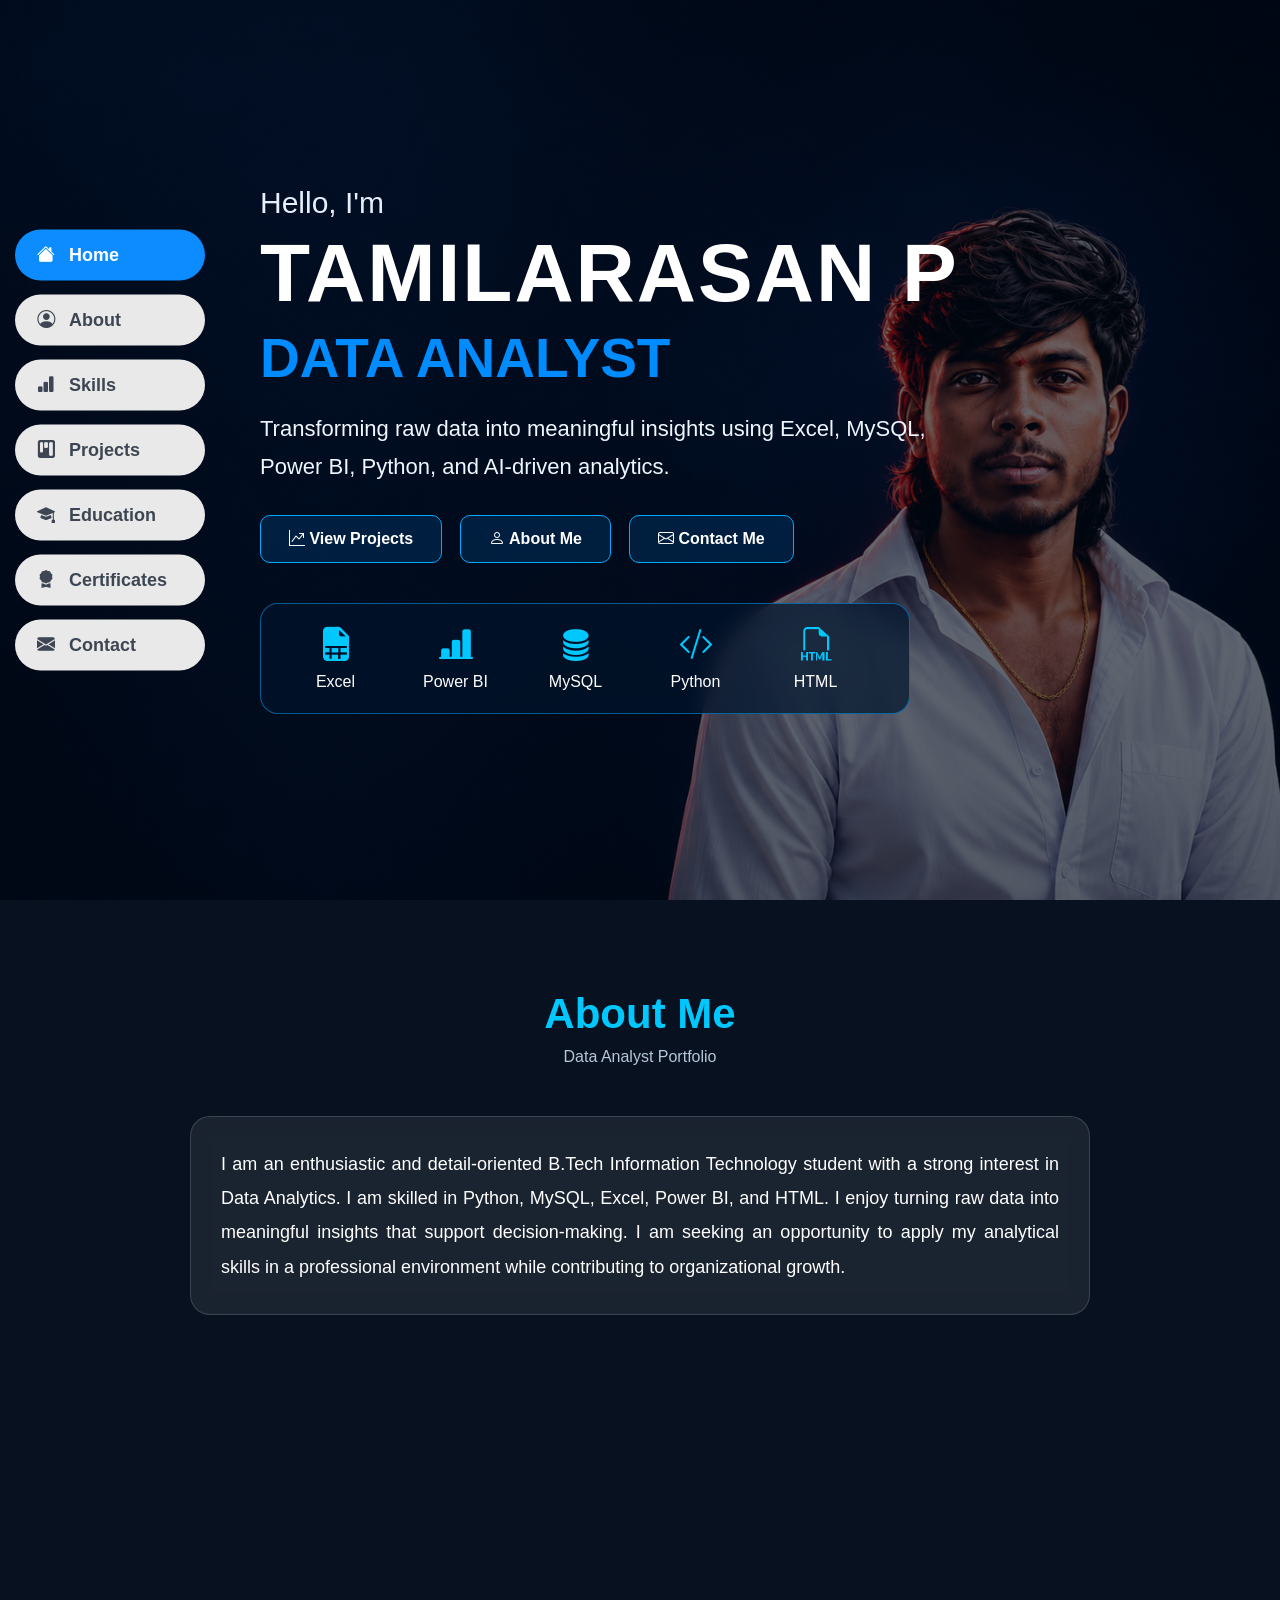
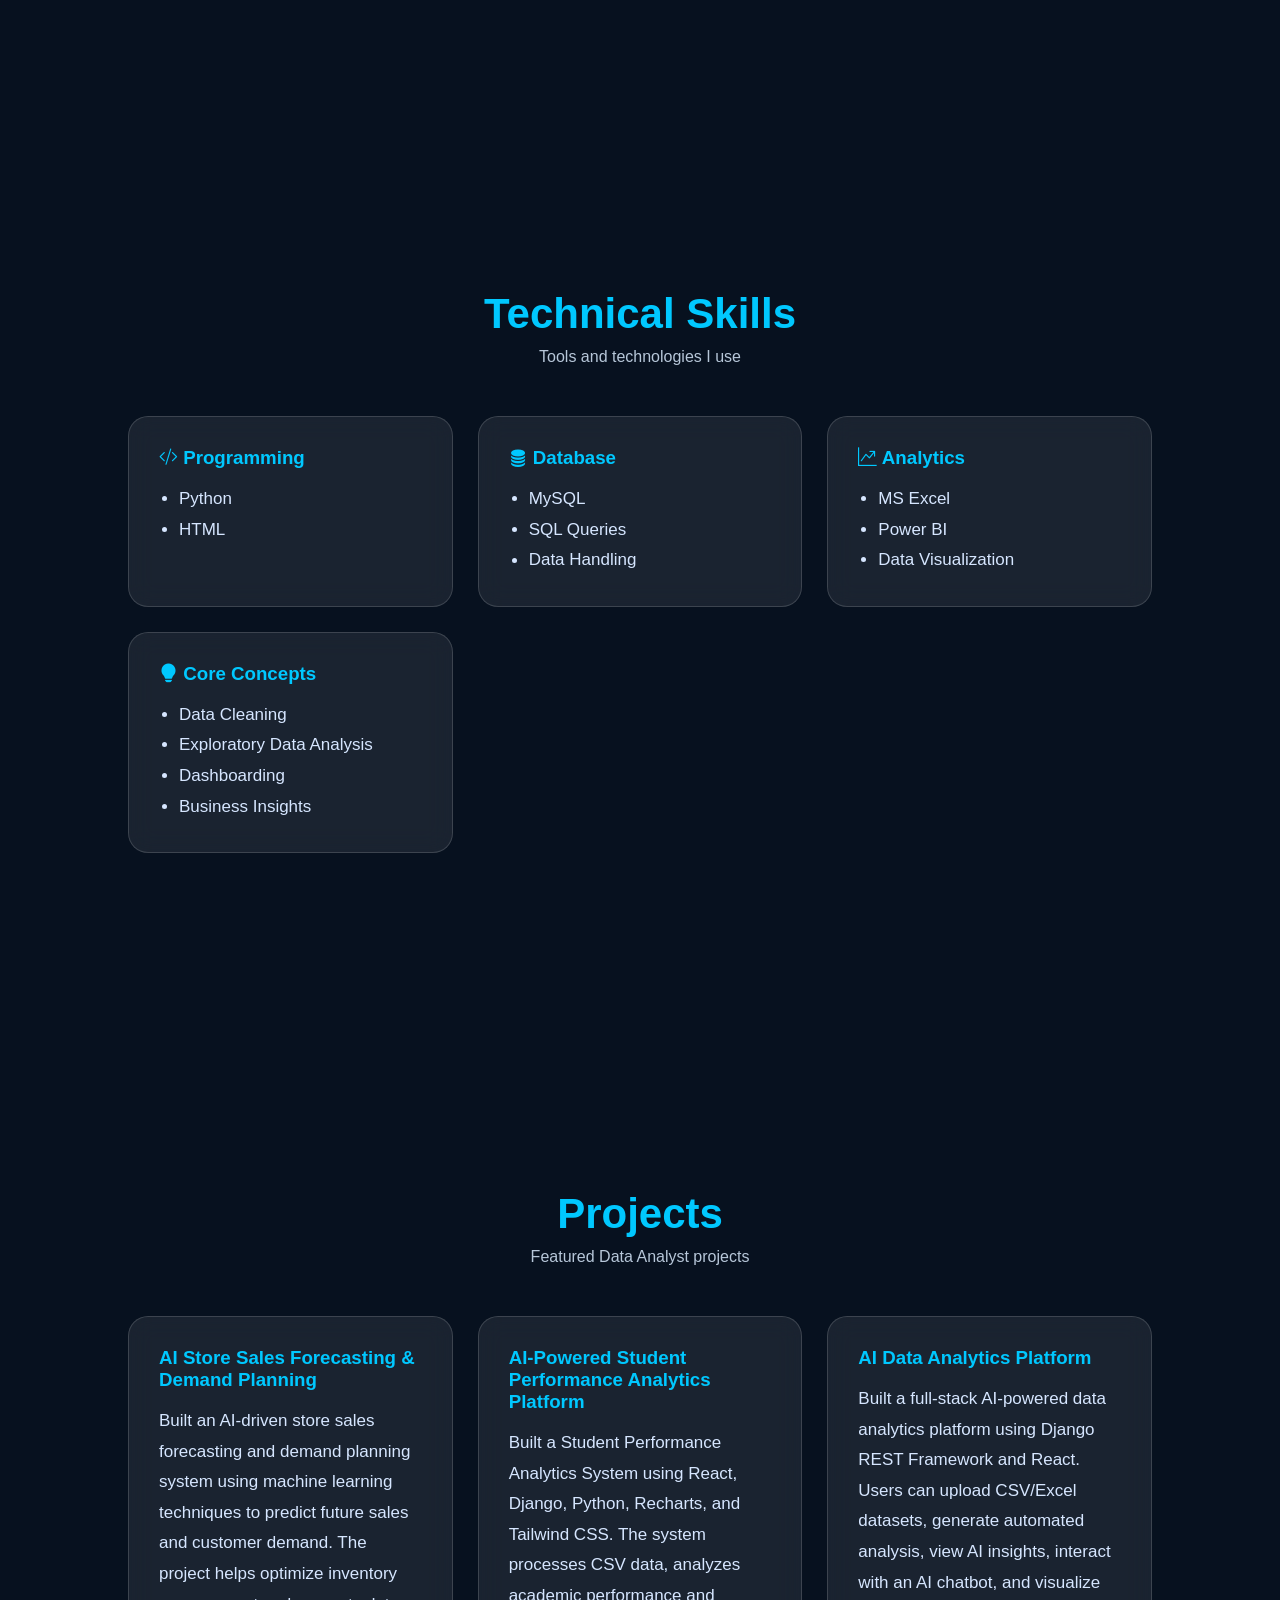
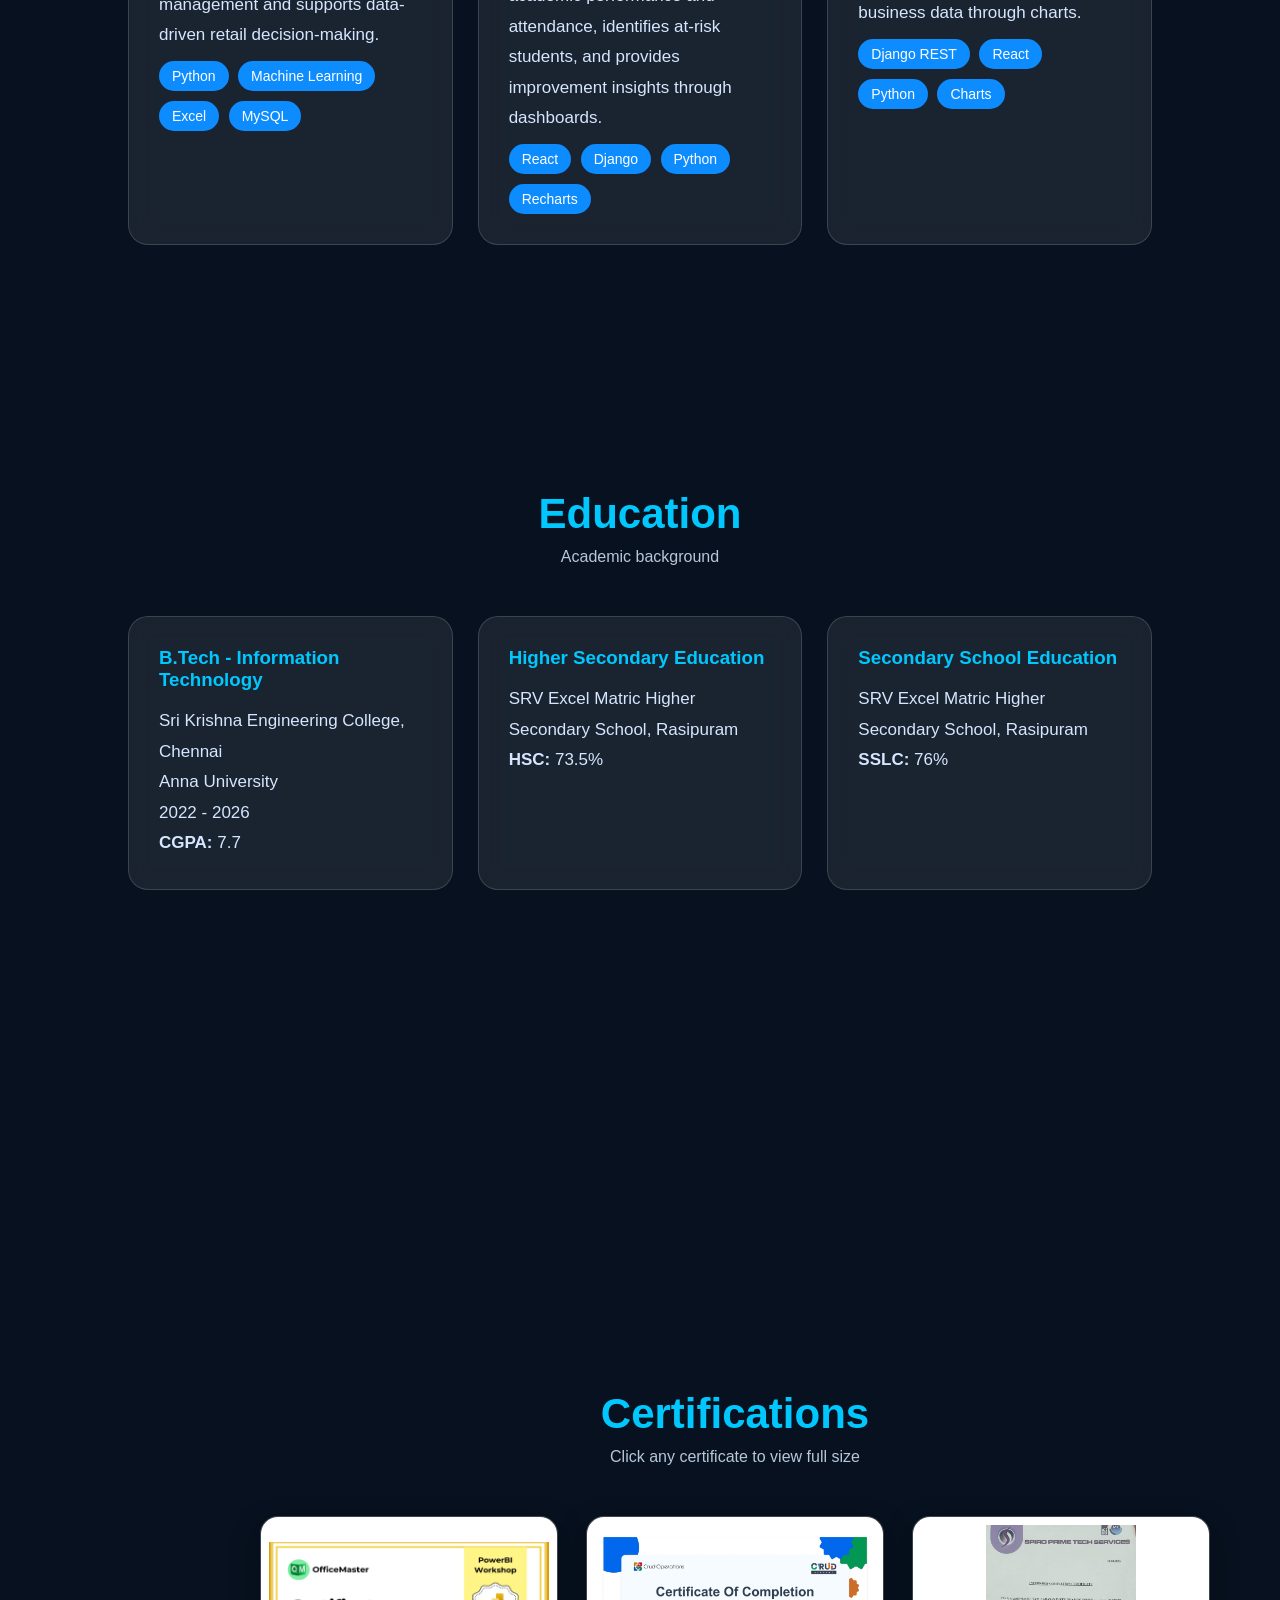
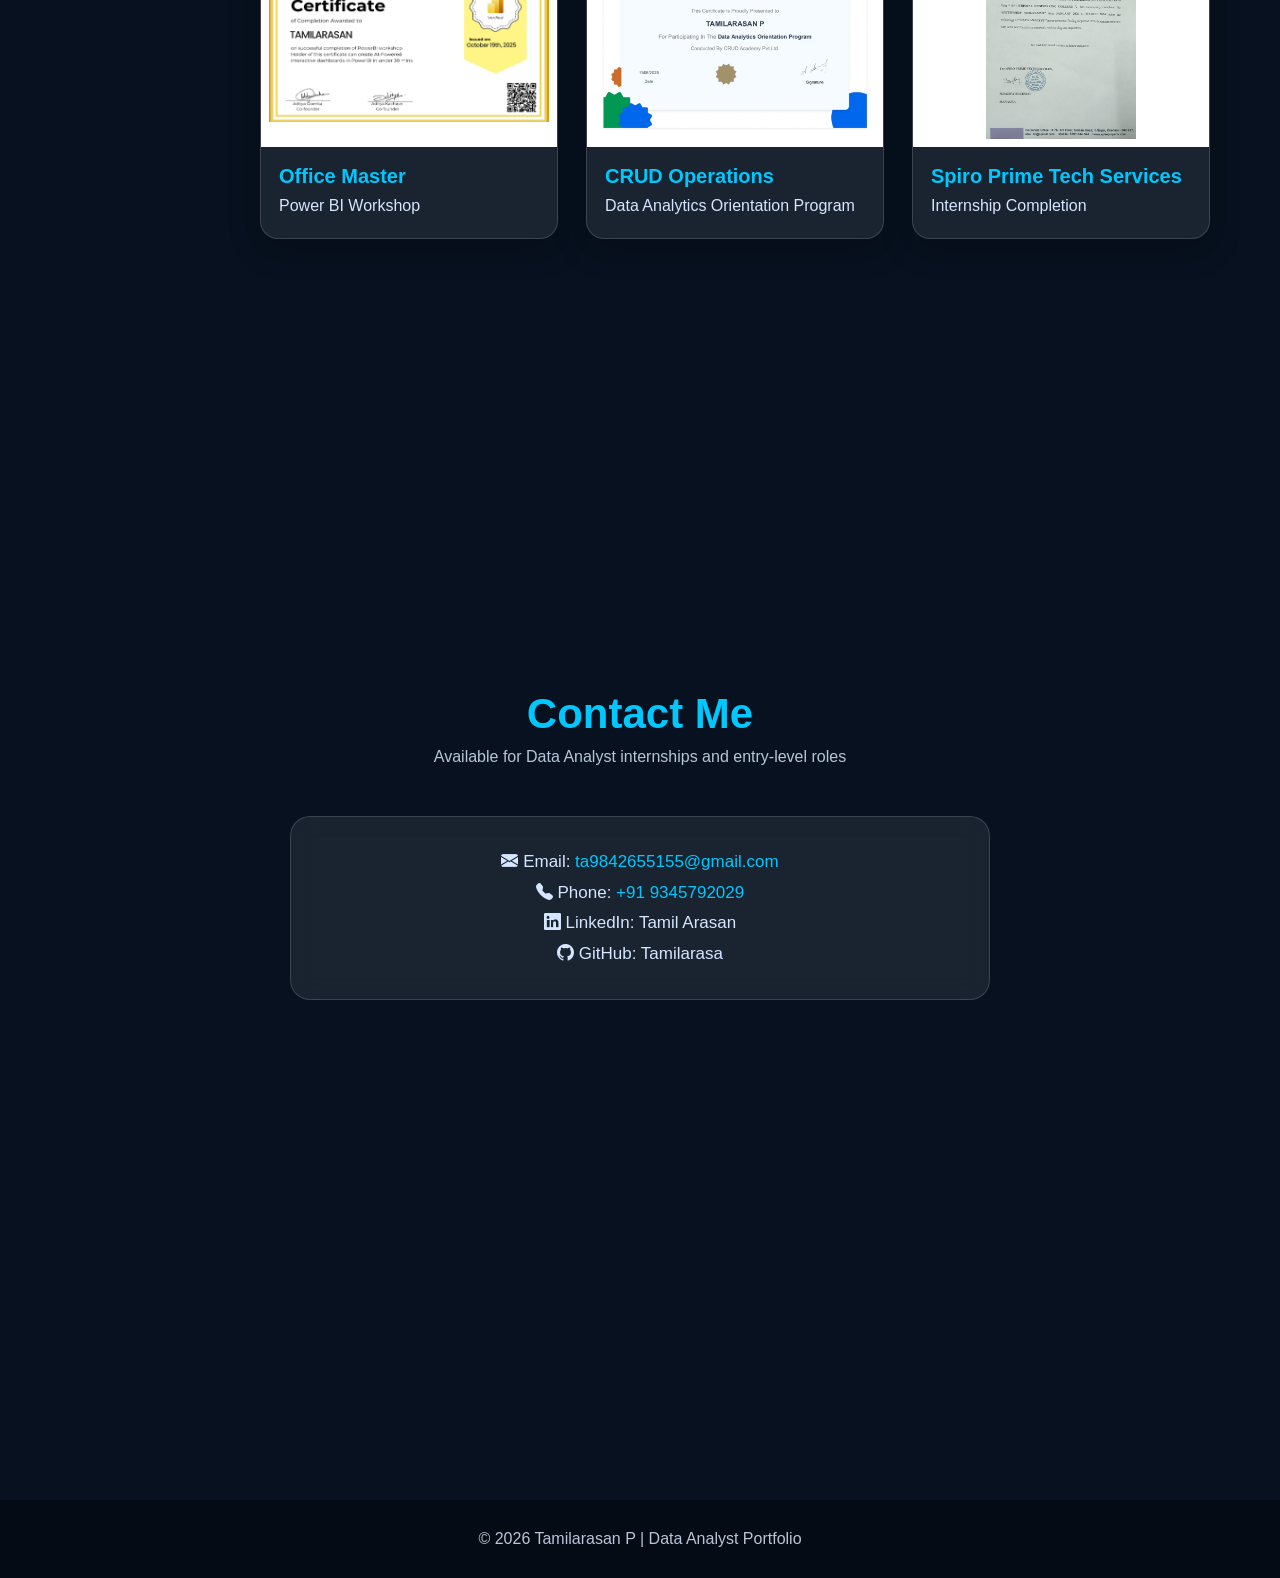
==== index.html @ 12f2ad9b "Move files to root" ====
<!DOCTYPE html>
<html lang="en">
<head>
  <meta charset="UTF-8" />
  <meta name="viewport" content="width=device-width, initial-scale=1.0" />
  <title>Tamilarasan P | Data Analyst</title>

  <link href="https://cdn.jsdelivr.net/npm/bootstrap-icons@1.11.3/font/bootstrap-icons.css" rel="stylesheet">

  <style>
    *{
      margin:0;
      padding:0;
      box-sizing:border-box;
      font-family:Poppins, Arial, sans-serif;
    }

    html{
      scroll-behavior:smooth;
    }

    body{
      background:#07111f;
      color:white;
    }

    section{
      min-height:100vh;
      padding:90px 10%;
    }

    /* NAVIGATION */
    .nav-toggle{
      position:fixed;
      top:25px;
      right:25px;
      width:55px;
      height:55px;
      background:#0d8cff;
      border-radius:50%;
      color:white;
      font-size:28px;
      display:none;
      align-items:center;
      justify-content:center;
      z-index:2000;
      cursor:pointer;
    }

    .navmenu{
      position:fixed;
      left:15px;
      top:50%;
      transform:translateY(-50%);
      z-index:1500;
    }

    .navmenu ul{
      list-style:none;
    }

    .navmenu li{
      margin:14px 0;
    }

    .navmenu a{
      width:190px;
      padding:15px 22px;
      display:flex;
      align-items:center;
      gap:14px;
      background:#e9e9e9;
      color:#3d4652;
      text-decoration:none;
      border-radius:50px;
      font-size:18px;
      font-weight:600;
      transition:.3s;
    }

    .navmenu a:hover,
    .navmenu a.active{
      background:#0d8cff;
      color:white;
    }

    /* HERO */
    .hero{
      min-height:100vh;
      padding:80px 80px 80px 260px;
      display:flex;
      align-items:center;
      justify-content:flex-start;
      background:
      linear-gradient(
        rgba(0, 10, 25, .55),
        rgba(0, 10, 25, .65)
      ),
      url("images/hero-bg.png");
      background-size:cover;
      background-position:center;
      background-repeat:no-repeat;
    }

    .hero-content{
      max-width:1100px;
      position:relative;
      z-index:5;
    }

    .hero-content h4{
      font-size:30px;
      font-weight:400;
      color:#e6eefc;
      margin-bottom:10px;
    }

    .hero-name{
      font-size:82px;
      line-height:1.05;
      color:#ffffff;
      font-weight:900;
      letter-spacing:2px;
      margin-bottom:10px;
      white-space:nowrap;
    }

    .hero-content h2{
      font-size:55px;
      color:#008cff;
      font-weight:900;
      margin-bottom:20px;
    }

    .hero-content p{
      font-size:22px;
      line-height:1.7;
      color:#f0f6ff;
      max-width:700px;
    }

    .hero-buttons{
      margin-top:30px;
      display:flex;
      gap:18px;
      flex-wrap:wrap;
    }

    .hero-buttons a{
      color:white;
      text-decoration:none;
      border:1px solid #00aaff;
      padding:14px 28px;
      border-radius:10px;
      font-weight:700;
      background:rgba(0, 140, 255, .15);
      transition:.3s;
    }

    .hero-buttons a:hover{
      background:#008cff;
      transform:translateY(-4px);
    }

    .tool-box{
      margin-top:40px;
      display:flex;
      flex-wrap:wrap;
      gap:15px;
      padding:22px;
      max-width:650px;
      border:1px solid rgba(0,170,255,.5);
      border-radius:18px;
      background:rgba(0, 20, 45, .7);
      backdrop-filter:blur(10px);
    }

    .tool{
      min-width:105px;
      text-align:center;
      color:white;
    }

    .tool i{
      display:block;
      color:#00c8ff;
      font-size:34px;
      margin-bottom:8px;
    }

    /* COMMON */
    .section-title{
      text-align:center;
      margin-bottom:50px;
    }

    .section-title h2{
      font-size:42px;
      color:#00c8ff;
    }

    .section-title p{
      margin-top:10px;
      color:#b7c7d9;
    }

    .grid{
      display:grid;
      grid-template-columns:repeat(auto-fit,minmax(260px,1fr));
      gap:25px;
    }

    .card{
      background:rgba(255,255,255,.08);
      border:1px solid rgba(255,255,255,.15);
      border-radius:20px;
      padding:30px;
      backdrop-filter:blur(12px);
      transition:.3s;
    }

    .card:hover{
      transform:translateY(-8px);
      border-color:#00c8ff;
    }

    .card h3{
      color:#00c8ff;
      margin-bottom:15px;
    }

    .card p,
    .card li{
      color:#d6e6ff;
      line-height:1.8;
      font-size:17px;
    }

    .card ul{
      margin-left:20px;
    }

    .tag{
      display:inline-block;
      background:#0d8cff;
      color:white;
      padding:7px 13px;
      border-radius:20px;
      margin:10px 5px 0 0;
      font-size:14px;
    }

    .about-text{
      max-width:900px;
      margin:auto;
      font-size:18px;
      line-height:1.9;
      text-align:justify;
    }

    /* CERTIFICATES */
    #certificates{
      padding-left:260px;
      padding-right:70px;
    }

    .certificate-grid{
      display:grid;
      grid-template-columns:repeat(3, 1fr);
      gap:28px;
      max-width:1300px;
      margin:0 auto;
    }

    .certificate-card{
      background:rgba(255,255,255,.08);
      border:1px solid rgba(255,255,255,.15);
      border-radius:18px;
      overflow:hidden;
      cursor:pointer;
      transition:.3s;
      box-shadow:0 10px 30px rgba(0,0,0,.25);
    }

    .certificate-card:hover{
      transform:translateY(-8px);
      border-color:#00c8ff;
      box-shadow:0 0 25px rgba(0,200,255,.25);
    }

    .certificate-card img{
      width:100%;
      height:230px;
      object-fit:contain;
      background:#ffffff;
      display:block;
      padding:8px;
    }

    .certificate-card h3{
      color:#00c8ff;
      padding:18px 18px 6px;
      font-size:20px;
    }

    .certificate-card p{
      color:#d6e6ff;
      padding:0 18px 20px;
      font-size:16px;
      line-height:1.5;
    }

    .certificate-modal{
      display:none;
      position:fixed;
      inset:0;
      background:rgba(0,0,0,.92);
      z-index:9999;
      align-items:center;
      justify-content:center;
      padding:30px;
    }

    .certificate-modal.active{
      display:flex;
    }

    .certificate-modal img{
      max-width:92vw;
      max-height:88vh;
      object-fit:contain;
      background:white;
      border-radius:10px;
      box-shadow:0 0 35px rgba(0,200,255,.35);
    }

    .close-btn{
      position:absolute;
      top:20px;
      right:35px;
      color:white;
      font-size:48px;
      cursor:pointer;
      line-height:1;
    }

    .contact-box{
      max-width:700px;
      margin:auto;
      text-align:center;
    }

    .contact-box a{
      color:#00c8ff;
      text-decoration:none;
    }

    footer{
      background:#050b14;
      text-align:center;
      padding:30px;
      color:#b7c7d9;
    }

    /* TABLET */
    @media(max-width:1200px){
      .hero-name{
        font-size:64px;
      }

      .certificate-grid{
        grid-template-columns:repeat(2,1fr);
      }
    }

    /* MOBILE */
    @media(max-width:900px){
      section{
        padding:90px 25px;
      }

      .nav-toggle{
        display:flex;
      }

      .navmenu{
        left:-270px;
        top:0;
        transform:none;
        width:260px;
        height:100vh;
        background:white;
        padding-top:95px;
        transition:.4s;
      }

      .navmenu.active{
        left:0;
      }

      .navmenu a{
        margin-left:20px;
      }

      .hero{
        padding:120px 25px 80px 25px;
        background-position:center;
      }

      .hero-name{
        font-size:42px;
        white-space:normal;
      }

      .hero-content h2{
        font-size:34px;
      }

      .hero-content p{
        font-size:18px;
      }

      .tool-box{
        max-width:100%;
      }

      #certificates{
        padding-left:25px;
        padding-right:25px;
      }

      .certificate-grid{
        grid-template-columns:1fr;
      }
    }
  </style>
</head>

<body>

  <!-- MOBILE MENU BUTTON -->
  <div class="nav-toggle" onclick="toggleMenu()">
    <i class="bi bi-list" id="menuIcon"></i>
  </div>

  <!-- LEFT NAVIGATION -->
  <nav id="navmenu" class="navmenu">
    <ul>
      <li><a href="#hero" class="active"><i class="bi bi-house-fill"></i> Home</a></li>
      <li><a href="#about"><i class="bi bi-person-circle"></i> About</a></li>
      <li><a href="#skills"><i class="bi bi-bar-chart-fill"></i> Skills</a></li>
      <li><a href="#projects"><i class="bi bi-kanban-fill"></i> Projects</a></li>
      <li><a href="#education"><i class="bi bi-mortarboard-fill"></i> Education</a></li>
      <li><a href="#certificates"><i class="bi bi-award-fill"></i> Certificates</a></li>
      <li><a href="#contact"><i class="bi bi-envelope-fill"></i> Contact</a></li>
    </ul>
  </nav>

  <!-- HERO -->
  <section id="hero" class="hero">
    <div class="hero-content">
      <h4>Hello, I'm</h4>
      <h1 class="hero-name">TAMILARASAN&nbsp;P</h1>
      <h2>DATA ANALYST</h2>

      <p>
        Transforming raw data into meaningful insights using Excel,
        MySQL, Power BI, Python, and AI-driven analytics.
      </p>

      <div class="hero-buttons">
        <a href="#projects"><i class="bi bi-graph-up-arrow"></i> View Projects</a>
        <a href="#about"><i class="bi bi-person"></i> About Me</a>
        <a href="#contact"><i class="bi bi-envelope"></i> Contact Me</a>
      </div>

      <div class="tool-box">
        <div class="tool"><i class="bi bi-file-earmark-spreadsheet-fill"></i>Excel</div>
        <div class="tool"><i class="bi bi-bar-chart-line-fill"></i>Power BI</div>
        <div class="tool"><i class="bi bi-database-fill"></i>MySQL</div>
        <div class="tool"><i class="bi bi-code-slash"></i>Python</div>
        <div class="tool"><i class="bi bi-filetype-html"></i>HTML</div>
      </div>
    </div>
  </section>

  <!-- ABOUT -->
  <section id="about">
    <div class="section-title">
      <h2>About Me</h2>
      <p>Data Analyst Portfolio</p>
    </div>

    <div class="card about-text">
      I am an enthusiastic and detail-oriented B.Tech Information Technology student
      with a strong interest in Data Analytics. I am skilled in Python, MySQL,
      Excel, Power BI, and HTML. I enjoy turning raw data into meaningful insights
      that support decision-making. I am seeking an opportunity to apply my
      analytical skills in a professional environment while contributing to
      organizational growth.
    </div>
  </section>

  <!-- SKILLS -->
  <section id="skills">
    <div class="section-title">
      <h2>Technical Skills</h2>
      <p>Tools and technologies I use</p>
    </div>

    <div class="grid">
      <div class="card">
        <h3><i class="bi bi-code-slash"></i> Programming</h3>
        <ul>
          <li>Python</li>
          <li>HTML</li>
        </ul>
      </div>

      <div class="card">
        <h3><i class="bi bi-database-fill"></i> Database</h3>
        <ul>
          <li>MySQL</li>
          <li>SQL Queries</li>
          <li>Data Handling</li>
        </ul>
      </div>

      <div class="card">
        <h3><i class="bi bi-graph-up-arrow"></i> Analytics</h3>
        <ul>
          <li>MS Excel</li>
          <li>Power BI</li>
          <li>Data Visualization</li>
        </ul>
      </div>

      <div class="card">
        <h3><i class="bi bi-lightbulb-fill"></i> Core Concepts</h3>
        <ul>
          <li>Data Cleaning</li>
          <li>Exploratory Data Analysis</li>
          <li>Dashboarding</li>
          <li>Business Insights</li>
        </ul>
      </div>
    </div>
  </section>

  <!-- PROJECTS -->
  <section id="projects">
    <div class="section-title">
      <h2>Projects</h2>
      <p>Featured Data Analyst projects</p>
    </div>

    <div class="grid">
      <div class="card">
        <h3>AI Store Sales Forecasting & Demand Planning</h3>
        <p>
          Built an AI-driven store sales forecasting and demand planning system
          using machine learning techniques to predict future sales and customer
          demand. The project helps optimize inventory management and supports
          data-driven retail decision-making.
        </p>
        <span class="tag">Python</span>
        <span class="tag">Machine Learning</span>
        <span class="tag">Excel</span>
        <span class="tag">MySQL</span>
      </div>

      <div class="card">
        <h3>AI-Powered Student Performance Analytics Platform</h3>
        <p>
          Built a Student Performance Analytics System using React, Django,
          Python, Recharts, and Tailwind CSS. The system processes CSV data,
          analyzes academic performance and attendance, identifies at-risk
          students, and provides improvement insights through dashboards.
        </p>
        <span class="tag">React</span>
        <span class="tag">Django</span>
        <span class="tag">Python</span>
        <span class="tag">Recharts</span>
      </div>

      <div class="card">
        <h3>AI Data Analytics Platform</h3>
        <p>
          Built a full-stack AI-powered data analytics platform using Django REST
          Framework and React. Users can upload CSV/Excel datasets, generate
          automated analysis, view AI insights, interact with an AI chatbot, and
          visualize business data through charts.
        </p>
        <span class="tag">Django REST</span>
        <span class="tag">React</span>
        <span class="tag">Python</span>
        <span class="tag">Charts</span>
      </div>
    </div>
  </section>

  <!-- EDUCATION -->
  <section id="education">
    <div class="section-title">
      <h2>Education</h2>
      <p>Academic background</p>
    </div>

    <div class="grid">
      <div class="card">
        <h3>B.Tech - Information Technology</h3>
        <p>Sri Krishna Engineering College, Chennai</p>
        <p>Anna University</p>
        <p>2022 - 2026</p>
        <p><strong>CGPA:</strong> 7.7</p>
      </div>

      <div class="card">
        <h3>Higher Secondary Education</h3>
        <p>SRV Excel Matric Higher Secondary School, Rasipuram</p>
        <p><strong>HSC:</strong> 73.5%</p>
      </div>

      <div class="card">
        <h3>Secondary School Education</h3>
        <p>SRV Excel Matric Higher Secondary School, Rasipuram</p>
        <p><strong>SSLC:</strong> 76%</p>
      </div>
    </div>
  </section>

  <!-- CERTIFICATES -->
  <section id="certificates">
    <div class="section-title">
      <h2>Certifications</h2>
      <p>Click any certificate to view full size</p>
    </div>

    <div class="certificate-grid">
      <div class="certificate-card" onclick="openCertificate('images/powerbi.jpg')">
        <img src="images/powerbi.jpg" alt="Power BI Certificate">
        <h3>Office Master</h3>
        <p>Power BI Workshop</p>
      </div>

      <div class="certificate-card" onclick="openCertificate('images/crud.jpg')">
        <img src="images/crud.jpg" alt="CRUD Certificate">
        <h3>CRUD Operations</h3>
        <p>Data Analytics Orientation Program</p>
      </div>

      <div class="certificate-card" onclick="openCertificate('images/internship.jpg')">
        <img src="images/internship.jpg" alt="Internship Certificate">
        <h3>Spiro Prime Tech Services</h3>
        <p>Internship Completion</p>
      </div>
    </div>
  </section>

  <!-- FULL CERTIFICATE VIEW -->
  <div id="certificateModal" class="certificate-modal" onclick="closeCertificate(event)">
    <span class="close-btn" onclick="closeCertificate(event)">&times;</span>
    <img id="modalImage" src="" alt="Certificate Full View">
  </div>

  <!-- CONTACT -->
  <section id="contact">
    <div class="section-title">
      <h2>Contact Me</h2>
      <p>Available for Data Analyst internships and entry-level roles</p>
    </div>

    <div class="card contact-box">
      <p><i class="bi bi-envelope-fill"></i>
        Email:
        <a href="mailto:ta9842655155@gmail.com">ta9842655155@gmail.com</a>
      </p>

      <p><i class="bi bi-telephone-fill"></i>
        Phone:
        <a href="tel:+919345792029">+91 9345792029</a>
      </p>

      <p><i class="bi bi-linkedin"></i> LinkedIn: Tamil Arasan</p>
      <p><i class="bi bi-github"></i> GitHub: Tamilarasa</p>
    </div>
  </section>

  <footer>
    <p>© 2026 Tamilarasan P | Data Analyst Portfolio</p>
  </footer>

  <script>
    function toggleMenu(){
      const nav = document.getElementById("navmenu");
      const icon = document.getElementById("menuIcon");

      nav.classList.toggle("active");

      if(nav.classList.contains("active")){
        icon.classList.remove("bi-list");
        icon.classList.add("bi-x");
      }else{
        icon.classList.remove("bi-x");
        icon.classList.add("bi-list");
      }
    }

    const links = document.querySelectorAll(".navmenu a");

    links.forEach(link => {
      link.addEventListener("click", () => {
        links.forEach(item => item.classList.remove("active"));
        link.classList.add("active");

        if(window.innerWidth <= 900){
          document.getElementById("navmenu").classList.remove("active");
          document.getElementById("menuIcon").classList.remove("bi-x");
          document.getElementById("menuIcon").classList.add("bi-list");
        }
      });
    });

    function openCertificate(src){
      const modal = document.getElementById("certificateModal");
      const modalImage = document.getElementById("modalImage");
      modalImage.src = src;
      modal.classList.add("active");
    }

    function closeCertificate(event){
      if(event.target.id === "certificateModal" || event.target.classList.contains("close-btn")){
        document.getElementById("certificateModal").classList.remove("active");
        document.getElementById("modalImage").src = "";
      }
    }

    document.addEventListener("keydown", function(event){
      if(event.key === "Escape"){
        document.getElementById("certificateModal").classList.remove("active");
        document.getElementById("modalImage").src = "";
      }
    });
  </script>

</body>
</html>
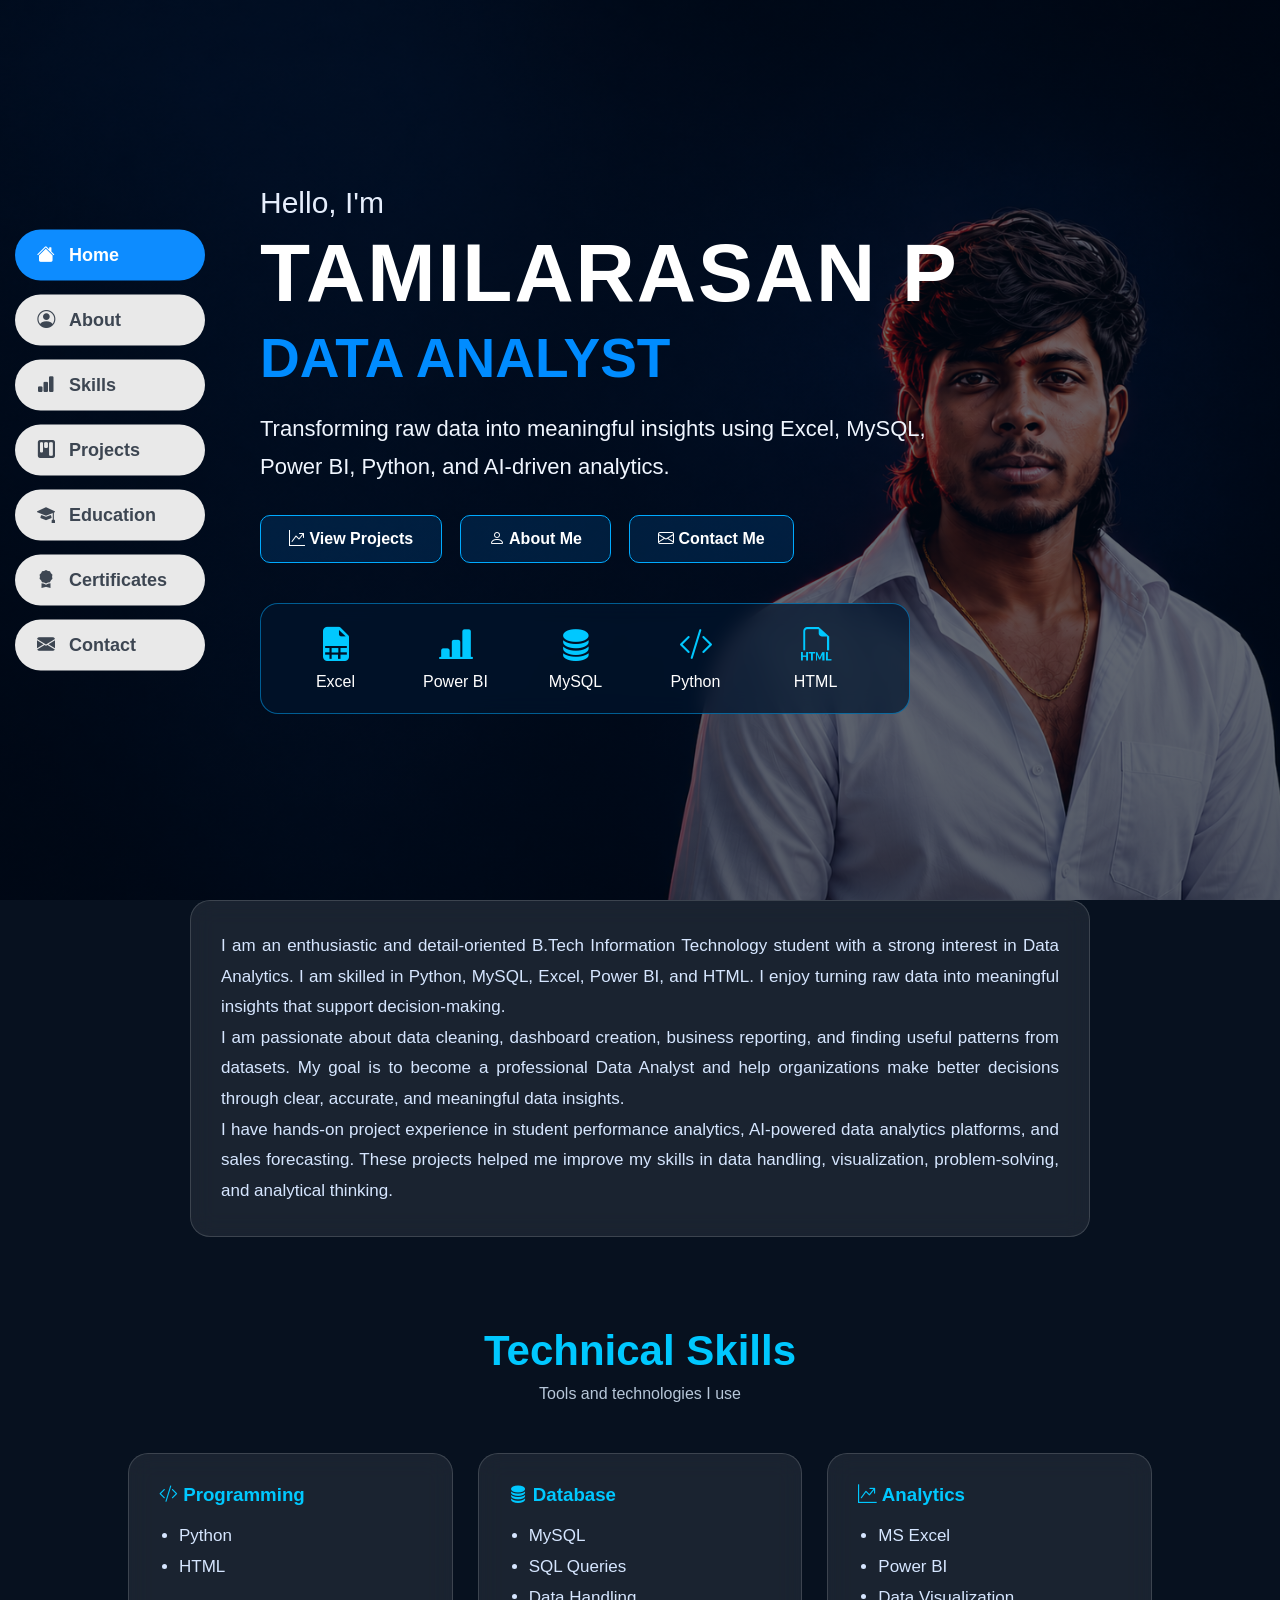
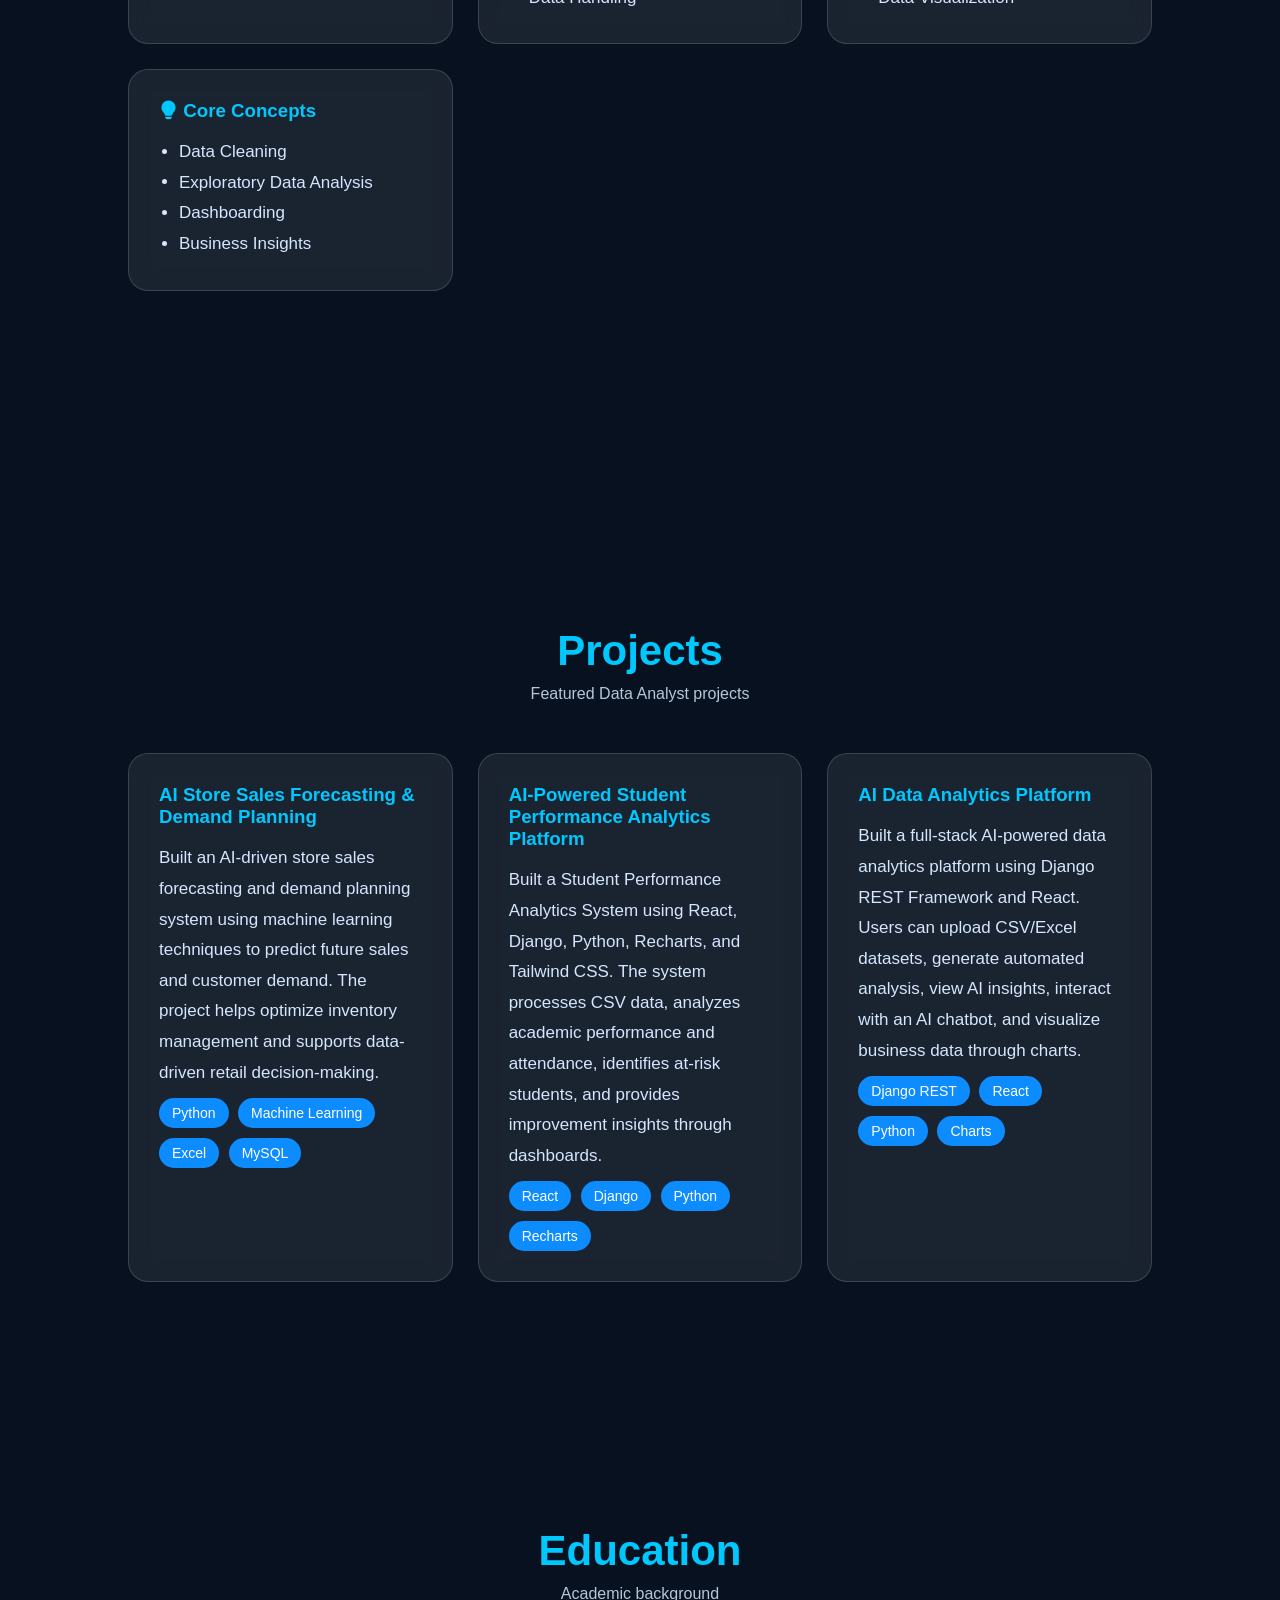
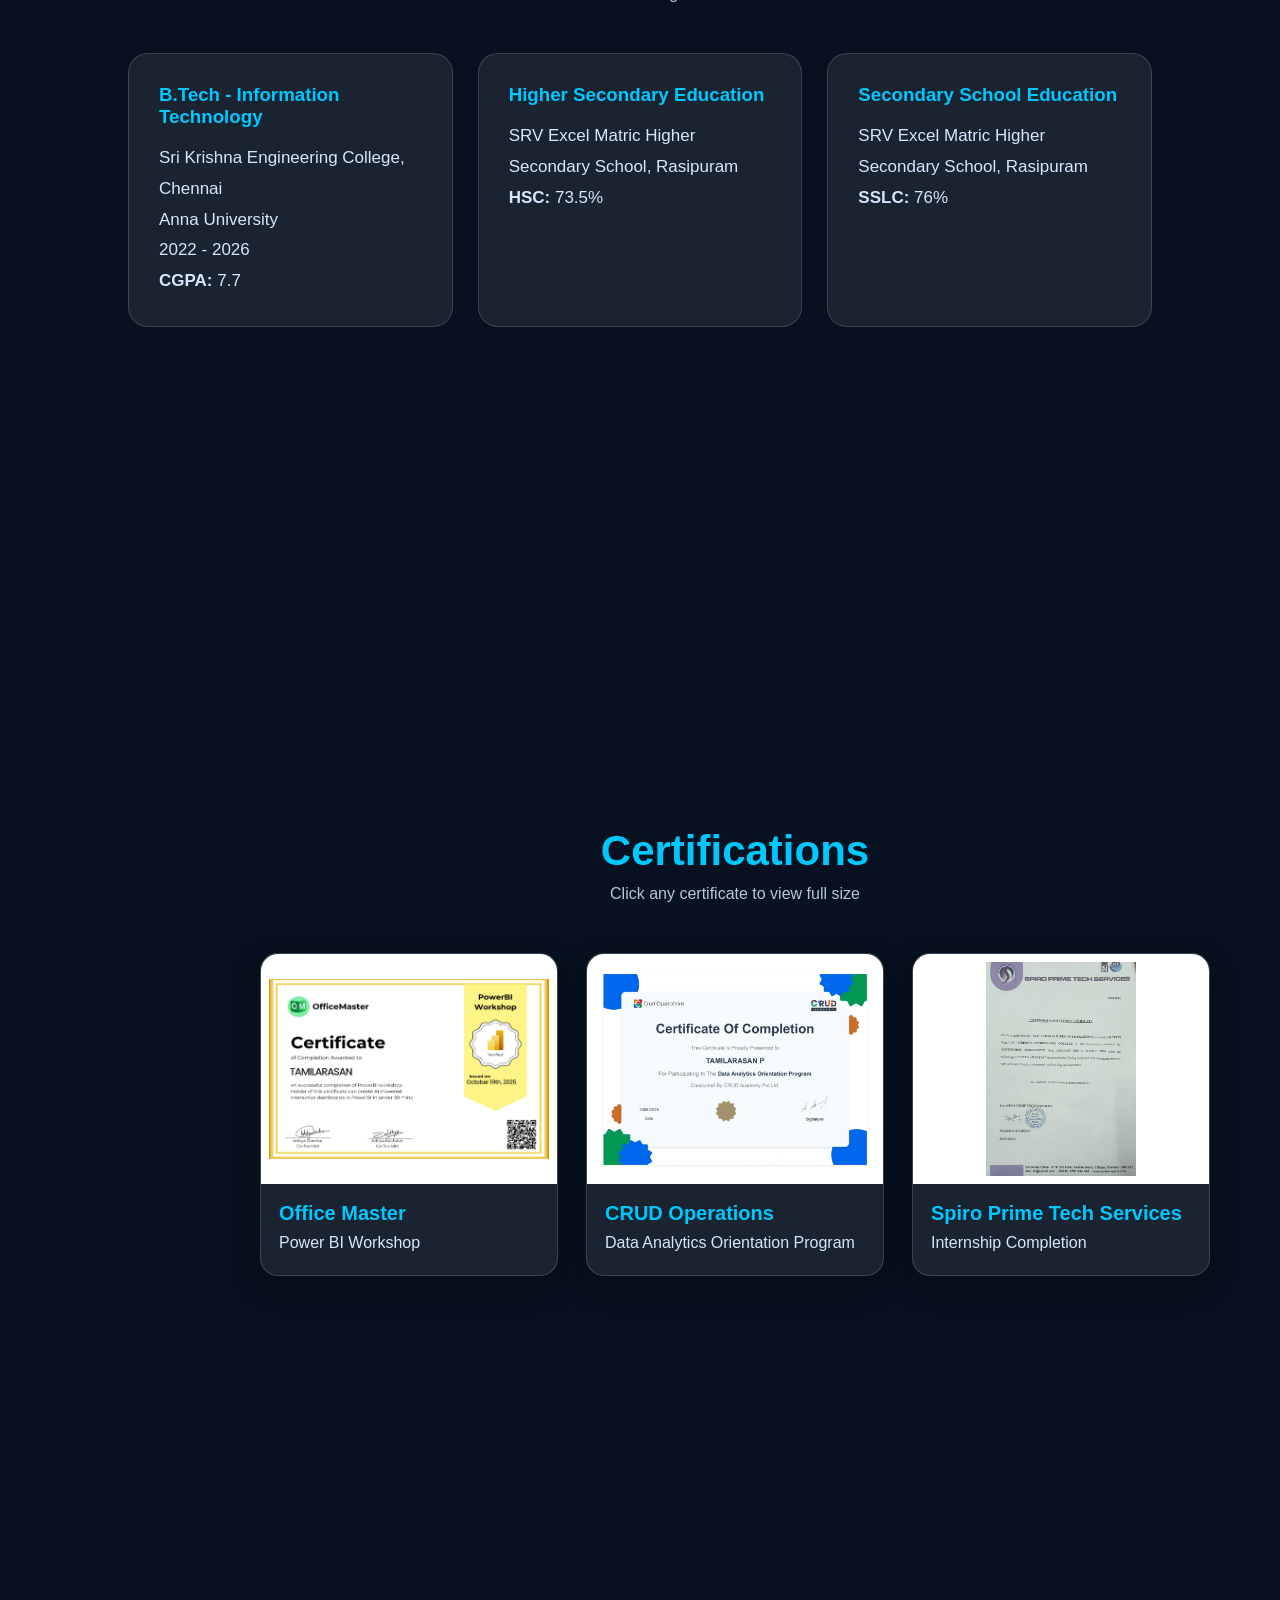
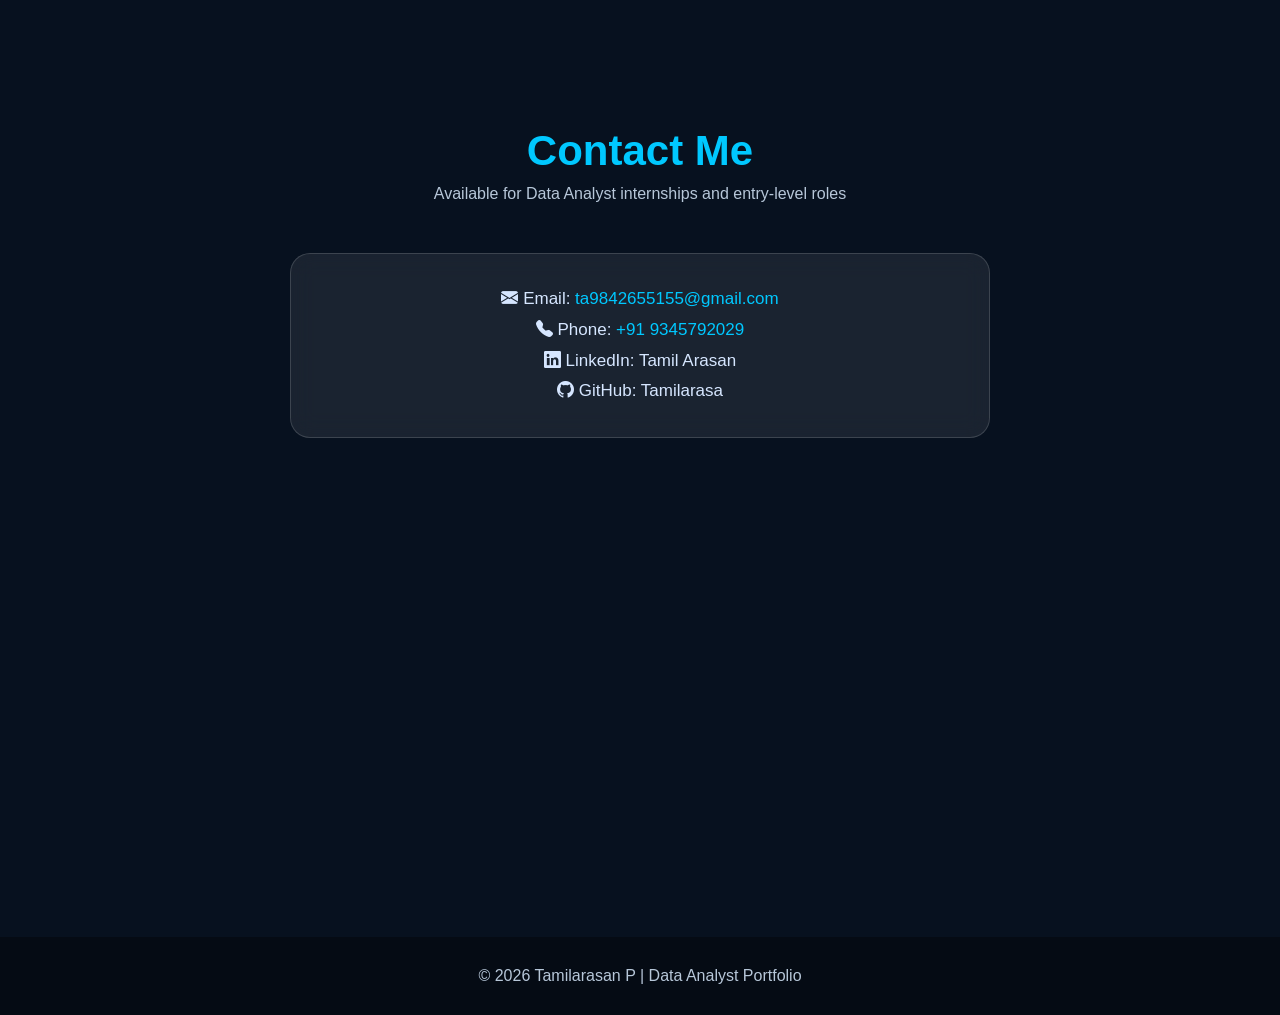
==== commit 3eba4c1f: "Update about me section" ====
--- a/index.html
+++ b/index.html
@@ -485,21 +485,28 @@
   </section>
 
   <!-- ABOUT -->
-  <section id="about">
-    <div class="section-title">
-      <h2>About Me</h2>
-      <p>Data Analyst Portfolio</p>
-    </div>
-
-    <div class="card about-text">
-      I am an enthusiastic and detail-oriented B.Tech Information Technology student
-      with a strong interest in Data Analytics. I am skilled in Python, MySQL,
-      Excel, Power BI, and HTML. I enjoy turning raw data into meaningful insights
-      that support decision-making. I am seeking an opportunity to apply my
-      analytical skills in a professional environment while contributing to
-      organizational growth.
-    </div>
-  </section>
+  <div class="card about-text">
+  <p>
+    I am an enthusiastic and detail-oriented B.Tech Information Technology student
+    with a strong interest in Data Analytics. I am skilled in Python, MySQL,
+    Excel, Power BI, and HTML. I enjoy turning raw data into meaningful insights
+    that support decision-making.
+  </p>
+
+  <p>
+    I am passionate about data cleaning, dashboard creation, business reporting,
+    and finding useful patterns from datasets. My goal is to become a professional
+    Data Analyst and help organizations make better decisions through clear,
+    accurate, and meaningful data insights.
+  </p>
+
+  <p>
+    I have hands-on project experience in student performance analytics, AI-powered
+    data analytics platforms, and sales forecasting. These projects helped me
+    improve my skills in data handling, visualization, problem-solving, and
+    analytical thinking.
+  </p>
+</div>
 
   <!-- SKILLS -->
   <section id="skills">
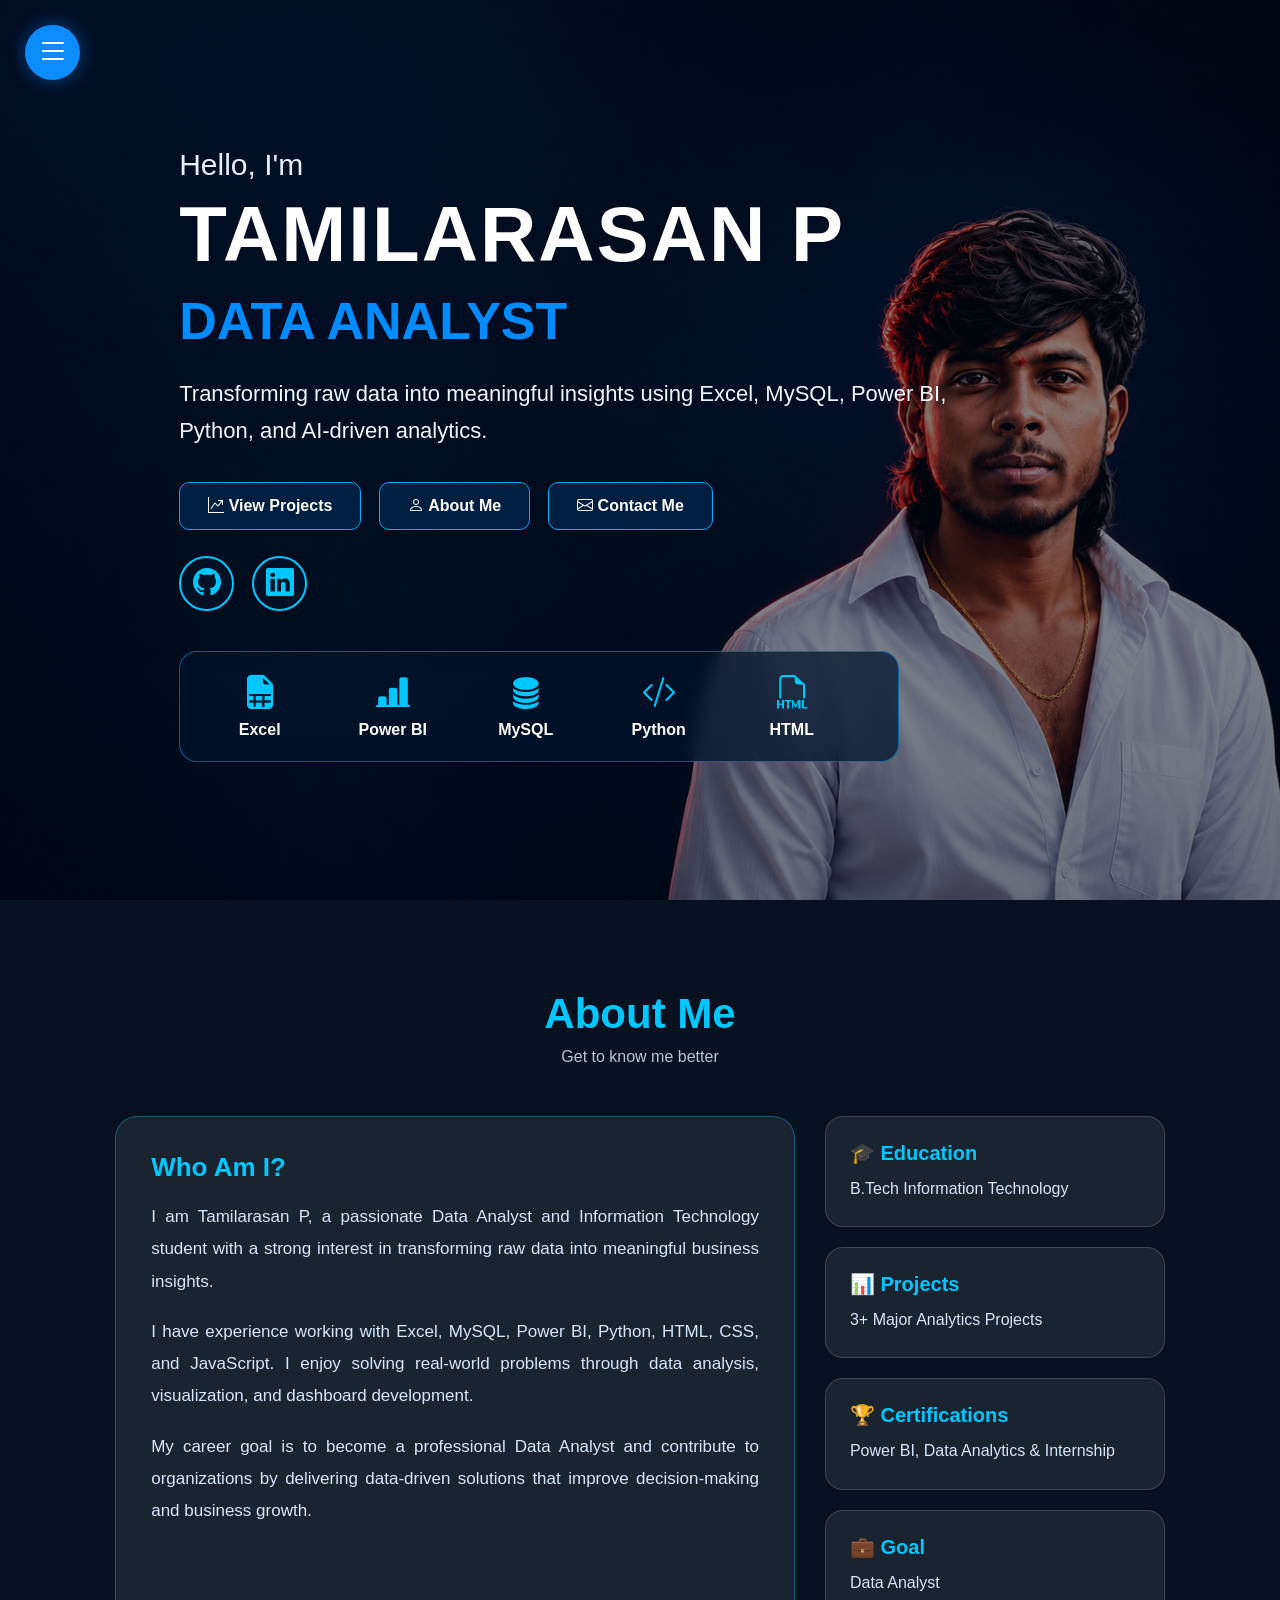
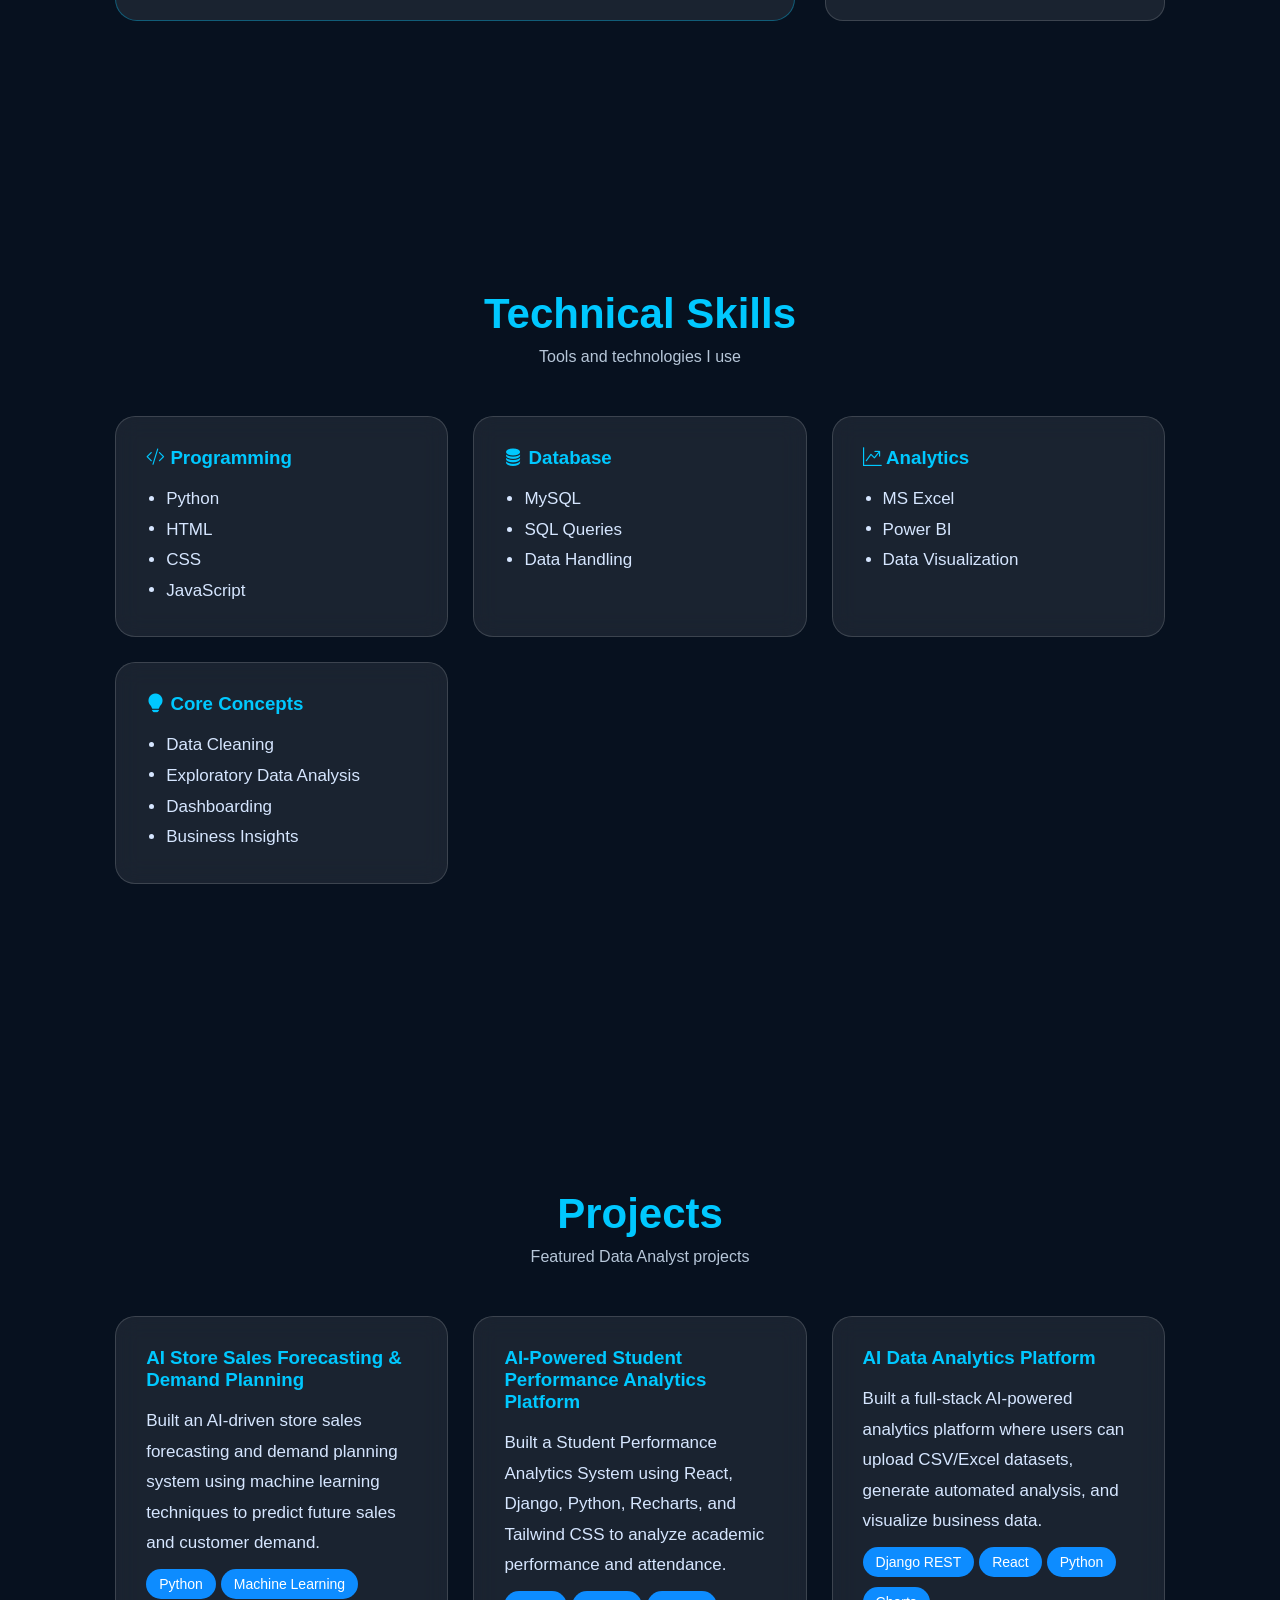
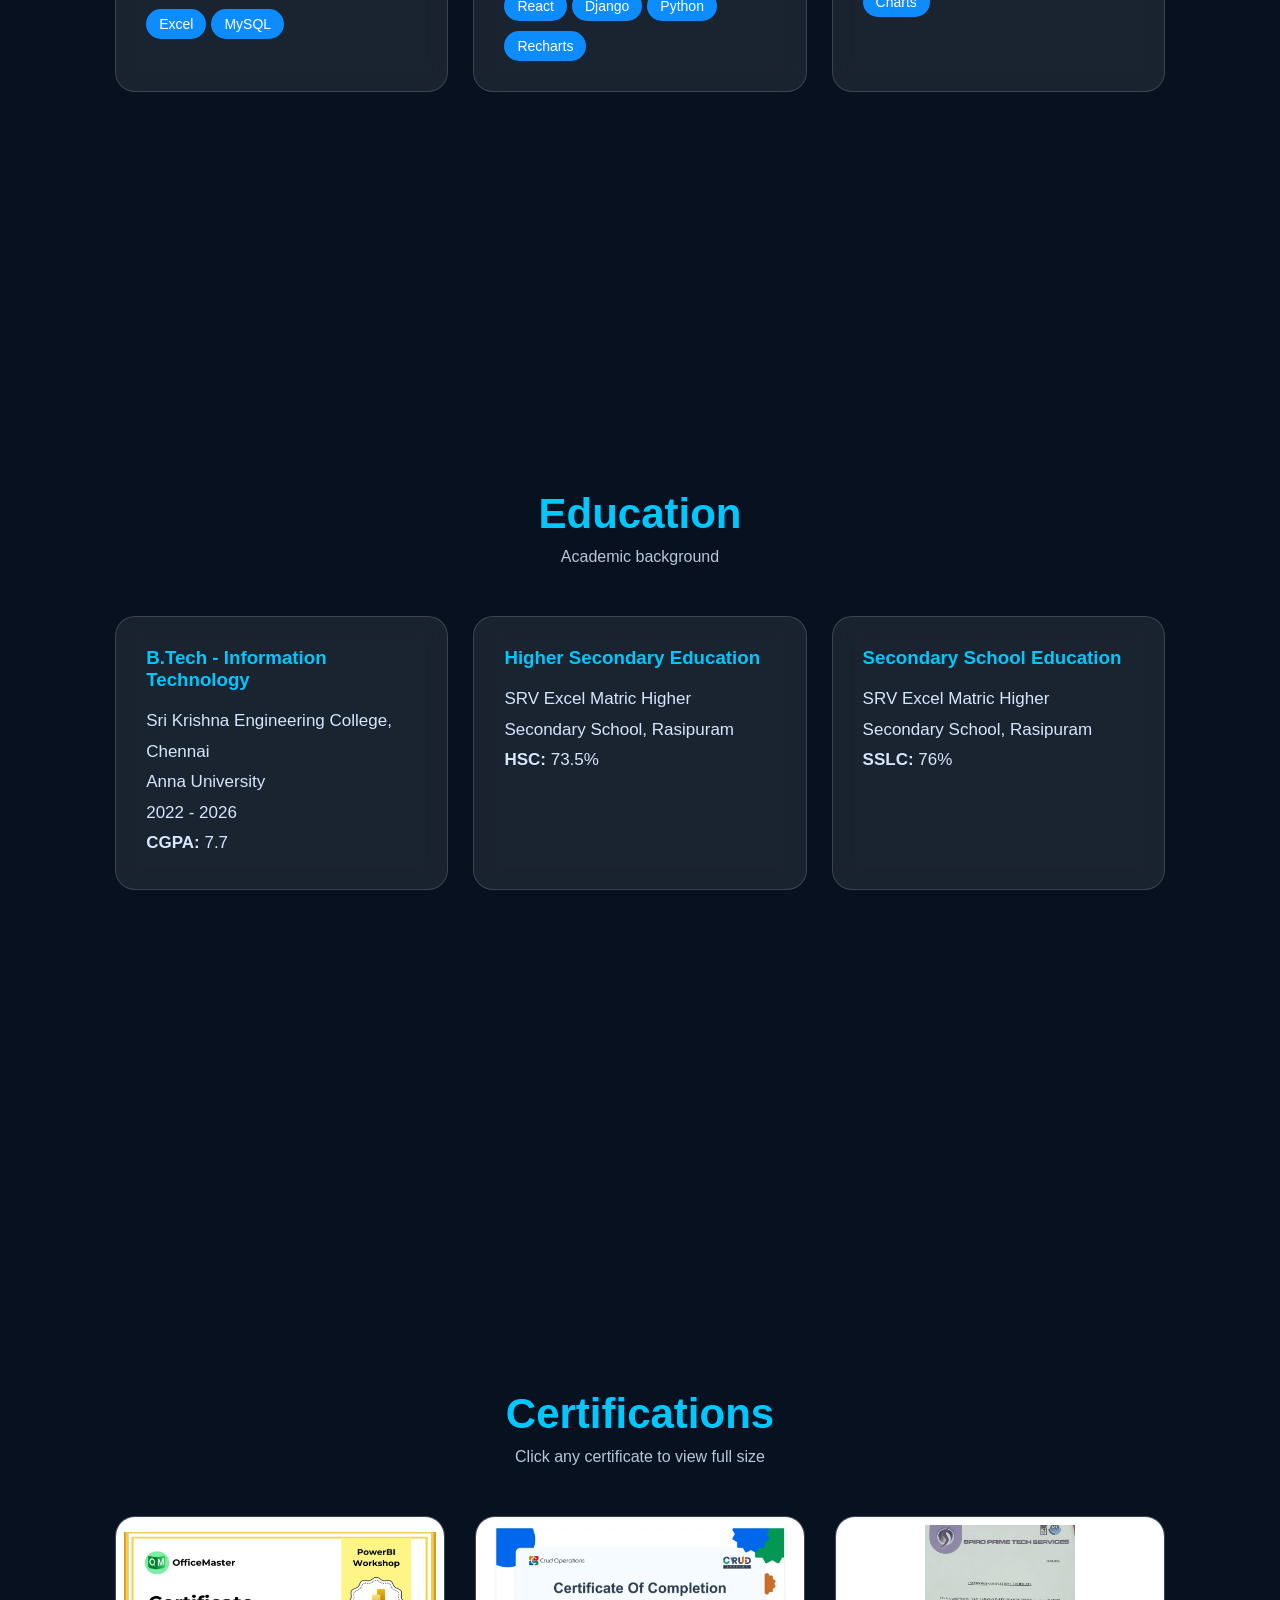
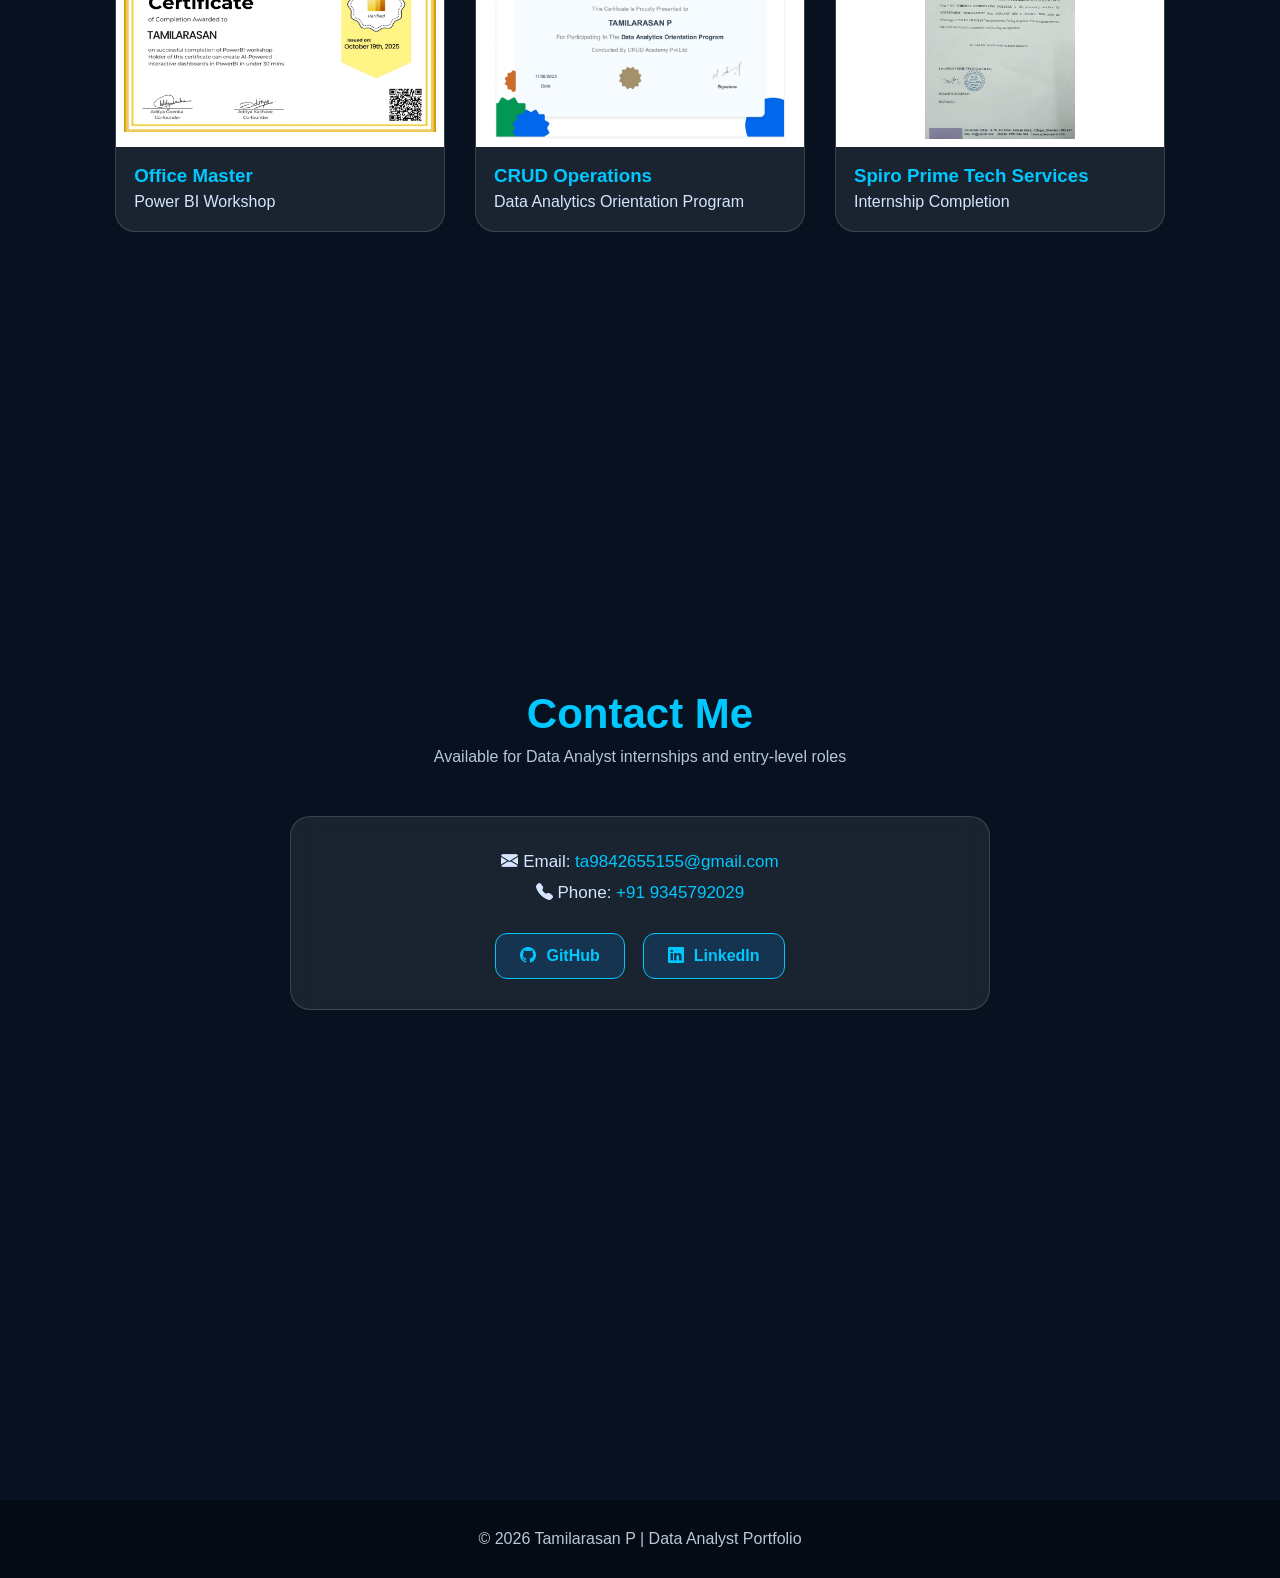
==== commit bd634364: "Add GitHub and LinkedIn links" ====
--- a/index.html
+++ b/index.html
@@ -5,7 +5,7 @@
   <meta name="viewport" content="width=device-width, initial-scale=1.0" />
   <title>Tamilarasan P | Data Analyst</title>
 
-  <link href="https://cdn.jsdelivr.net/npm/bootstrap-icons@1.11.3/font/bootstrap-icons.css" rel="stylesheet">
+  <link href="https://cdn.jsdelivr.net/npm/bootstrap-icons@1.11.3/font/bootstrap-icons.css" rel="stylesheet" />
 
   <style>
     *{
@@ -15,66 +15,73 @@
       font-family:Poppins, Arial, sans-serif;
     }
 
-    html{
-      scroll-behavior:smooth;
-    }
+    html{scroll-behavior:smooth;}
 
     body{
       background:#07111f;
       color:white;
+      overflow-x:hidden;
     }
 
     section{
       min-height:100vh;
-      padding:90px 10%;
-    }
-
-    /* NAVIGATION */
-    .nav-toggle{
+      padding:90px 9%;
+    }
+
+    /* THREE LINE MENU BUTTON */
+    .menu-btn{
       position:fixed;
       top:25px;
-      right:25px;
+      left:25px;
       width:55px;
       height:55px;
+      border-radius:50%;
       background:#0d8cff;
-      border-radius:50%;
-      color:white;
-      font-size:28px;
-      display:none;
+      display:flex;
       align-items:center;
       justify-content:center;
-      z-index:2000;
       cursor:pointer;
-    }
-
+      z-index:3000;
+      box-shadow:0 0 20px rgba(0,140,255,.45);
+    }
+
+    .menu-btn i{
+      color:white;
+      font-size:32px;
+    }
+
+    /* NAVIGATION */
     .navmenu{
       position:fixed;
-      left:15px;
-      top:50%;
-      transform:translateY(-50%);
-      z-index:1500;
-    }
-
-    .navmenu ul{
-      list-style:none;
-    }
-
-    .navmenu li{
-      margin:14px 0;
-    }
+      left:-270px;
+      top:0;
+      width:260px;
+      height:100vh;
+      background:rgba(5,12,24,.97);
+      backdrop-filter:blur(14px);
+      border-right:1px solid rgba(0,200,255,.35);
+      padding-top:105px;
+      transition:.35s ease;
+      z-index:2500;
+    }
+
+    .navmenu.active{left:0;}
+
+    .navmenu ul{list-style:none; padding:0 20px;}
+
+    .navmenu li{margin:16px 0;}
 
     .navmenu a{
-      width:190px;
-      padding:15px 22px;
       display:flex;
       align-items:center;
       gap:14px;
+      padding:15px 20px;
+      border-radius:50px;
       background:#e9e9e9;
       color:#3d4652;
+      font-size:18px;
+      font-weight:700;
       text-decoration:none;
-      border-radius:50px;
-      font-size:18px;
-      font-weight:600;
       transition:.3s;
     }
 
@@ -82,65 +89,59 @@
     .navmenu a.active{
       background:#0d8cff;
       color:white;
+      transform:translateX(5px);
     }
 
     /* HERO */
     .hero{
       min-height:100vh;
-      padding:80px 80px 80px 260px;
       display:flex;
       align-items:center;
       justify-content:flex-start;
+      padding:90px 8% 80px 14%;
       background:
-      linear-gradient(
-        rgba(0, 10, 25, .55),
-        rgba(0, 10, 25, .65)
-      ),
+      linear-gradient(rgba(0,10,25,.42), rgba(0,10,25,.55)),
       url("images/hero-bg.png");
       background-size:cover;
       background-position:center;
       background-repeat:no-repeat;
     }
 
-    .hero-content{
-      max-width:1100px;
-      position:relative;
-      z-index:5;
-    }
+    .hero-content{max-width:1000px; position:relative; z-index:5;}
 
     .hero-content h4{
       font-size:30px;
       font-weight:400;
       color:#e6eefc;
-      margin-bottom:10px;
+      margin-bottom:12px;
     }
 
     .hero-name{
-      font-size:82px;
+      font-size:78px;
       line-height:1.05;
-      color:#ffffff;
+      color:#fff;
       font-weight:900;
       letter-spacing:2px;
-      margin-bottom:10px;
+      margin-bottom:15px;
       white-space:nowrap;
     }
 
     .hero-content h2{
-      font-size:55px;
+      font-size:52px;
       color:#008cff;
       font-weight:900;
-      margin-bottom:20px;
+      margin-bottom:24px;
     }
 
     .hero-content p{
       font-size:22px;
       line-height:1.7;
       color:#f0f6ff;
-      max-width:700px;
+      max-width:780px;
     }
 
     .hero-buttons{
-      margin-top:30px;
+      margin-top:32px;
       display:flex;
       gap:18px;
       flex-wrap:wrap;
@@ -153,32 +154,34 @@
       padding:14px 28px;
       border-radius:10px;
       font-weight:700;
-      background:rgba(0, 140, 255, .15);
+      background:rgba(0,140,255,.15);
       transition:.3s;
     }
 
     .hero-buttons a:hover{
       background:#008cff;
       transform:translateY(-4px);
+      box-shadow:0 0 20px rgba(0,140,255,.45);
     }
 
     .tool-box{
       margin-top:40px;
       display:flex;
       flex-wrap:wrap;
-      gap:15px;
+      gap:18px;
       padding:22px;
-      max-width:650px;
+      max-width:720px;
       border:1px solid rgba(0,170,255,.5);
       border-radius:18px;
-      background:rgba(0, 20, 45, .7);
+      background:rgba(0,20,45,.72);
       backdrop-filter:blur(10px);
     }
 
     .tool{
-      min-width:105px;
+      min-width:115px;
       text-align:center;
       color:white;
+      font-weight:600;
     }
 
     .tool i{
@@ -186,6 +189,64 @@
       color:#00c8ff;
       font-size:34px;
       margin-bottom:8px;
+    }
+
+
+
+    .hero-social{
+      margin-top:26px;
+      display:flex;
+      gap:18px;
+    }
+
+    .hero-social a{
+      width:55px;
+      height:55px;
+      display:flex;
+      align-items:center;
+      justify-content:center;
+      border-radius:50%;
+      border:2px solid #00c8ff;
+      color:#00c8ff;
+      font-size:28px;
+      text-decoration:none;
+      background:rgba(0,20,45,.55);
+      transition:.3s;
+    }
+
+    .hero-social a:hover{
+      background:#00c8ff;
+      color:#07111f;
+      transform:translateY(-5px);
+      box-shadow:0 0 20px rgba(0,200,255,.45);
+    }
+
+    .contact-social{
+      margin-top:25px;
+      display:flex;
+      justify-content:center;
+      gap:18px;
+      flex-wrap:wrap;
+    }
+
+    .contact-social a{
+      display:inline-flex;
+      align-items:center;
+      gap:10px;
+      text-decoration:none;
+      color:white;
+      background:rgba(0,140,255,.15);
+      border:1px solid #00c8ff;
+      padding:13px 24px;
+      border-radius:12px;
+      font-weight:700;
+      transition:.3s;
+    }
+
+    .contact-social a:hover{
+      background:#00c8ff;
+      color:#07111f;
+      transform:translateY(-4px);
     }
 
     /* COMMON */
@@ -236,9 +297,7 @@
       font-size:17px;
     }
 
-    .card ul{
-      margin-left:20px;
-    }
+    .card ul{margin-left:20px;}
 
     .tag{
       display:inline-block;
@@ -250,36 +309,76 @@
       font-size:14px;
     }
 
-    .about-text{
-      max-width:900px;
-      margin:auto;
-      font-size:18px;
+    /* ABOUT */
+    .about-container{
+      display:grid;
+      grid-template-columns:2fr 1fr;
+      gap:30px;
+      align-items:stretch;
+    }
+
+    .about-card{
+      background:rgba(255,255,255,.08);
+      border:1px solid rgba(0,200,255,.35);
+      border-radius:22px;
+      padding:35px;
+    }
+
+    .about-card h3{
+      color:#00c8ff;
+      margin-bottom:18px;
+      font-size:26px;
+    }
+
+    .about-card p{
+      color:#d6e6ff;
       line-height:1.9;
+      margin-bottom:18px;
+      font-size:17px;
       text-align:justify;
     }
 
+    .about-highlights{
+      display:grid;
+      gap:20px;
+    }
+
+    .highlight-box{
+      background:rgba(255,255,255,.08);
+      border:1px solid rgba(255,255,255,.15);
+      border-radius:18px;
+      padding:24px;
+      transition:.3s;
+    }
+
+    .highlight-box:hover{
+      border-color:#00c8ff;
+      transform:translateY(-5px);
+    }
+
+    .highlight-box h3{
+      color:#00c8ff;
+      margin-bottom:10px;
+      font-size:20px;
+    }
+
+    .highlight-box p{color:#d6e6ff; line-height:1.7;}
+
     /* CERTIFICATES */
-    #certificates{
-      padding-left:260px;
-      padding-right:70px;
-    }
-
     .certificate-grid{
       display:grid;
-      grid-template-columns:repeat(3, 1fr);
-      gap:28px;
-      max-width:1300px;
-      margin:0 auto;
+      grid-template-columns:repeat(auto-fit,minmax(320px,1fr));
+      gap:30px;
+      margin-top:35px;
     }
 
     .certificate-card{
       background:rgba(255,255,255,.08);
       border:1px solid rgba(255,255,255,.15);
-      border-radius:18px;
+      border-radius:20px;
       overflow:hidden;
       cursor:pointer;
-      transition:.3s;
-      box-shadow:0 10px 30px rgba(0,0,0,.25);
+      transition:.35s;
     }
 
     .certificate-card:hover{
@@ -292,7 +391,7 @@
       width:100%;
       height:230px;
       object-fit:contain;
-      background:#ffffff;
+      background:#fff;
       display:block;
       padding:8px;
     }
@@ -300,14 +399,11 @@
     .certificate-card h3{
       color:#00c8ff;
       padding:18px 18px 6px;
-      font-size:20px;
     }
 
     .certificate-card p{
       color:#d6e6ff;
       padding:0 18px 20px;
-      font-size:16px;
-      line-height:1.5;
     }
 
     .certificate-modal{
@@ -315,35 +411,33 @@
       position:fixed;
       inset:0;
       background:rgba(0,0,0,.92);
-      z-index:9999;
+      z-index:5000;
       align-items:center;
       justify-content:center;
       padding:30px;
     }
 
-    .certificate-modal.active{
-      display:flex;
-    }
+    .certificate-modal.active{display:flex;}
 
     .certificate-modal img{
-      max-width:92vw;
-      max-height:88vh;
-      object-fit:contain;
-      background:white;
+      max-width:92%;
+      max-height:90%;
+      background:#fff;
       border-radius:10px;
       box-shadow:0 0 35px rgba(0,200,255,.35);
     }
 
     .close-btn{
       position:absolute;
-      top:20px;
-      right:35px;
+      top:25px;
+      right:40px;
       color:white;
-      font-size:48px;
+      font-size:46px;
       cursor:pointer;
-      line-height:1;
-    }
-
+      z-index:5100;
+    }
+
+    /* CONTACT */
     .contact-box{
       max-width:700px;
       margin:auto;
@@ -362,88 +456,37 @@
       color:#b7c7d9;
     }
 
-    /* TABLET */
-    @media(max-width:1200px){
-      .hero-name{
-        font-size:64px;
-      }
-
-      .certificate-grid{
-        grid-template-columns:repeat(2,1fr);
-      }
-    }
-
-    /* MOBILE */
-    @media(max-width:900px){
-      section{
-        padding:90px 25px;
-      }
-
-      .nav-toggle{
-        display:flex;
-      }
-
-      .navmenu{
-        left:-270px;
-        top:0;
-        transform:none;
-        width:260px;
-        height:100vh;
-        background:white;
-        padding-top:95px;
-        transition:.4s;
-      }
-
-      .navmenu.active{
-        left:0;
-      }
-
-      .navmenu a{
-        margin-left:20px;
-      }
-
+    @media(max-width:1100px){
+      .hero-name{font-size:58px;}
+      .hero-content h2{font-size:42px;}
+      .about-container{grid-template-columns:1fr;}
+    }
+
+    @media(max-width:768px){
+      section{padding:80px 6%;}
       .hero{
-        padding:120px 25px 80px 25px;
+        padding:110px 25px 80px 25px;
         background-position:center;
       }
-
       .hero-name{
         font-size:42px;
         white-space:normal;
       }
-
-      .hero-content h2{
-        font-size:34px;
-      }
-
-      .hero-content p{
-        font-size:18px;
-      }
-
-      .tool-box{
-        max-width:100%;
-      }
-
-      #certificates{
-        padding-left:25px;
-        padding-right:25px;
-      }
-
-      .certificate-grid{
-        grid-template-columns:1fr;
-      }
+      .hero-content h2{font-size:32px;}
+      .hero-content h4{font-size:23px;}
+      .hero-content p{font-size:17px;}
+      .tool{min-width:85px;}
+      .certificate-card img{height:190px;}
     }
   </style>
 </head>
 
 <body>
 
-  <!-- MOBILE MENU BUTTON -->
-  <div class="nav-toggle" onclick="toggleMenu()">
+  <div class="menu-btn" onclick="toggleMenu()">
     <i class="bi bi-list" id="menuIcon"></i>
   </div>
 
-  <!-- LEFT NAVIGATION -->
   <nav id="navmenu" class="navmenu">
     <ul>
       <li><a href="#hero" class="active"><i class="bi bi-house-fill"></i> Home</a></li>
@@ -456,13 +499,11 @@
     </ul>
   </nav>
 
-  <!-- HERO -->
   <section id="hero" class="hero">
     <div class="hero-content">
       <h4>Hello, I'm</h4>
       <h1 class="hero-name">TAMILARASAN&nbsp;P</h1>
       <h2>DATA ANALYST</h2>
-
       <p>
         Transforming raw data into meaningful insights using Excel,
         MySQL, Power BI, Python, and AI-driven analytics.
@@ -472,6 +513,11 @@
         <a href="#projects"><i class="bi bi-graph-up-arrow"></i> View Projects</a>
         <a href="#about"><i class="bi bi-person"></i> About Me</a>
         <a href="#contact"><i class="bi bi-envelope"></i> Contact Me</a>
+      </div>
+
+      <div class="hero-social">
+        <a href="https://github.com/Tamilarasa" target="_blank" title="GitHub"><i class="bi bi-github"></i></a>
+        <a href="https://www.linkedin.com/in/tamil-arasan-b05aba379" target="_blank" title="LinkedIn"><i class="bi bi-linkedin"></i></a>
       </div>
 
       <div class="tool-box">
@@ -484,31 +530,47 @@
     </div>
   </section>
 
-  <!-- ABOUT -->
-  <div class="card about-text">
-  <p>
-    I am an enthusiastic and detail-oriented B.Tech Information Technology student
-    with a strong interest in Data Analytics. I am skilled in Python, MySQL,
-    Excel, Power BI, and HTML. I enjoy turning raw data into meaningful insights
-    that support decision-making.
-  </p>
-
-  <p>
-    I am passionate about data cleaning, dashboard creation, business reporting,
-    and finding useful patterns from datasets. My goal is to become a professional
-    Data Analyst and help organizations make better decisions through clear,
-    accurate, and meaningful data insights.
-  </p>
-
-  <p>
-    I have hands-on project experience in student performance analytics, AI-powered
-    data analytics platforms, and sales forecasting. These projects helped me
-    improve my skills in data handling, visualization, problem-solving, and
-    analytical thinking.
-  </p>
-</div>
-
-  <!-- SKILLS -->
+  <section id="about">
+    <div class="section-title">
+      <h2>About Me</h2>
+      <p>Get to know me better</p>
+    </div>
+
+    <div class="about-container">
+      <div class="about-card">
+        <h3>Who Am I?</h3>
+        <p>
+          I am Tamilarasan P, a passionate Data Analyst and Information Technology student with a strong interest in transforming raw data into meaningful business insights.
+        </p>
+        <p>
+          I have experience working with Excel, MySQL, Power BI, Python, HTML, CSS, and JavaScript. I enjoy solving real-world problems through data analysis, visualization, and dashboard development.
+        </p>
+        <p>
+          My career goal is to become a professional Data Analyst and contribute to organizations by delivering data-driven solutions that improve decision-making and business growth.
+        </p>
+      </div>
+
+      <div class="about-highlights">
+        <div class="highlight-box">
+          <h3>🎓 Education</h3>
+          <p>B.Tech Information Technology</p>
+        </div>
+        <div class="highlight-box">
+          <h3>📊 Projects</h3>
+          <p>3+ Major Analytics Projects</p>
+        </div>
+        <div class="highlight-box">
+          <h3>🏆 Certifications</h3>
+          <p>Power BI, Data Analytics & Internship</p>
+        </div>
+        <div class="highlight-box">
+          <h3>💼 Goal</h3>
+          <p>Data Analyst</p>
+        </div>
+      </div>
+    </div>
+  </section>
+
   <section id="skills">
     <div class="section-title">
       <h2>Technical Skills</h2>
@@ -518,43 +580,23 @@
     <div class="grid">
       <div class="card">
         <h3><i class="bi bi-code-slash"></i> Programming</h3>
-        <ul>
-          <li>Python</li>
-          <li>HTML</li>
-        </ul>
-      </div>
-
+        <ul><li>Python</li><li>HTML</li><li>CSS</li><li>JavaScript</li></ul>
+      </div>
       <div class="card">
         <h3><i class="bi bi-database-fill"></i> Database</h3>
-        <ul>
-          <li>MySQL</li>
-          <li>SQL Queries</li>
-          <li>Data Handling</li>
-        </ul>
-      </div>
-
+        <ul><li>MySQL</li><li>SQL Queries</li><li>Data Handling</li></ul>
+      </div>
       <div class="card">
         <h3><i class="bi bi-graph-up-arrow"></i> Analytics</h3>
-        <ul>
-          <li>MS Excel</li>
-          <li>Power BI</li>
-          <li>Data Visualization</li>
-        </ul>
-      </div>
-
+        <ul><li>MS Excel</li><li>Power BI</li><li>Data Visualization</li></ul>
+      </div>
       <div class="card">
         <h3><i class="bi bi-lightbulb-fill"></i> Core Concepts</h3>
-        <ul>
-          <li>Data Cleaning</li>
-          <li>Exploratory Data Analysis</li>
-          <li>Dashboarding</li>
-          <li>Business Insights</li>
-        </ul>
+        <ul><li>Data Cleaning</li><li>Exploratory Data Analysis</li><li>Dashboarding</li><li>Business Insights</li></ul>
       </div>
     </div>
   </section>
 
-  <!-- PROJECTS -->
   <section id="projects">
     <div class="section-title">
       <h2>Projects</h2>
@@ -564,49 +606,22 @@
     <div class="grid">
       <div class="card">
         <h3>AI Store Sales Forecasting & Demand Planning</h3>
-        <p>
-          Built an AI-driven store sales forecasting and demand planning system
-          using machine learning techniques to predict future sales and customer
-          demand. The project helps optimize inventory management and supports
-          data-driven retail decision-making.
-        </p>
-        <span class="tag">Python</span>
-        <span class="tag">Machine Learning</span>
-        <span class="tag">Excel</span>
-        <span class="tag">MySQL</span>
-      </div>
-
+        <p>Built an AI-driven store sales forecasting and demand planning system using machine learning techniques to predict future sales and customer demand.</p>
+        <span class="tag">Python</span><span class="tag">Machine Learning</span><span class="tag">Excel</span><span class="tag">MySQL</span>
+      </div>
       <div class="card">
         <h3>AI-Powered Student Performance Analytics Platform</h3>
-        <p>
-          Built a Student Performance Analytics System using React, Django,
-          Python, Recharts, and Tailwind CSS. The system processes CSV data,
-          analyzes academic performance and attendance, identifies at-risk
-          students, and provides improvement insights through dashboards.
-        </p>
-        <span class="tag">React</span>
-        <span class="tag">Django</span>
-        <span class="tag">Python</span>
-        <span class="tag">Recharts</span>
-      </div>
-
+        <p>Built a Student Performance Analytics System using React, Django, Python, Recharts, and Tailwind CSS to analyze academic performance and attendance.</p>
+        <span class="tag">React</span><span class="tag">Django</span><span class="tag">Python</span><span class="tag">Recharts</span>
+      </div>
       <div class="card">
         <h3>AI Data Analytics Platform</h3>
-        <p>
-          Built a full-stack AI-powered data analytics platform using Django REST
-          Framework and React. Users can upload CSV/Excel datasets, generate
-          automated analysis, view AI insights, interact with an AI chatbot, and
-          visualize business data through charts.
-        </p>
-        <span class="tag">Django REST</span>
-        <span class="tag">React</span>
-        <span class="tag">Python</span>
-        <span class="tag">Charts</span>
+        <p>Built a full-stack AI-powered analytics platform where users can upload CSV/Excel datasets, generate automated analysis, and visualize business data.</p>
+        <span class="tag">Django REST</span><span class="tag">React</span><span class="tag">Python</span><span class="tag">Charts</span>
       </div>
     </div>
   </section>
 
-  <!-- EDUCATION -->
   <section id="education">
     <div class="section-title">
       <h2>Education</h2>
@@ -621,13 +636,11 @@
         <p>2022 - 2026</p>
         <p><strong>CGPA:</strong> 7.7</p>
       </div>
-
       <div class="card">
         <h3>Higher Secondary Education</h3>
         <p>SRV Excel Matric Higher Secondary School, Rasipuram</p>
         <p><strong>HSC:</strong> 73.5%</p>
       </div>
-
       <div class="card">
         <h3>Secondary School Education</h3>
         <p>SRV Excel Matric Higher Secondary School, Rasipuram</p>
@@ -636,7 +649,6 @@
     </div>
   </section>
 
-  <!-- CERTIFICATES -->
   <section id="certificates">
     <div class="section-title">
       <h2>Certifications</h2>
@@ -645,32 +657,28 @@
 
     <div class="certificate-grid">
       <div class="certificate-card" onclick="openCertificate('images/powerbi.jpg')">
-        <img src="images/powerbi.jpg" alt="Power BI Certificate">
+        <img src="images/powerbi.jpg" alt="Power BI Certificate" />
         <h3>Office Master</h3>
         <p>Power BI Workshop</p>
       </div>
-
       <div class="certificate-card" onclick="openCertificate('images/crud.jpg')">
-        <img src="images/crud.jpg" alt="CRUD Certificate">
+        <img src="images/crud.jpg" alt="CRUD Certificate" />
         <h3>CRUD Operations</h3>
         <p>Data Analytics Orientation Program</p>
       </div>
-
       <div class="certificate-card" onclick="openCertificate('images/internship.jpg')">
-        <img src="images/internship.jpg" alt="Internship Certificate">
+        <img src="images/internship.jpg" alt="Internship Certificate" />
         <h3>Spiro Prime Tech Services</h3>
         <p>Internship Completion</p>
       </div>
     </div>
   </section>
 
-  <!-- FULL CERTIFICATE VIEW -->
   <div id="certificateModal" class="certificate-modal" onclick="closeCertificate(event)">
     <span class="close-btn" onclick="closeCertificate(event)">&times;</span>
-    <img id="modalImage" src="" alt="Certificate Full View">
+    <img id="modalImage" src="" alt="Certificate Full View" />
   </div>
 
-  <!-- CONTACT -->
   <section id="contact">
     <div class="section-title">
       <h2>Contact Me</h2>
@@ -678,18 +686,12 @@
     </div>
 
     <div class="card contact-box">
-      <p><i class="bi bi-envelope-fill"></i>
-        Email:
-        <a href="mailto:ta9842655155@gmail.com">ta9842655155@gmail.com</a>
-      </p>
-
-      <p><i class="bi bi-telephone-fill"></i>
-        Phone:
-        <a href="tel:+919345792029">+91 9345792029</a>
-      </p>
-
-      <p><i class="bi bi-linkedin"></i> LinkedIn: Tamil Arasan</p>
-      <p><i class="bi bi-github"></i> GitHub: Tamilarasa</p>
+      <p><i class="bi bi-envelope-fill"></i> Email: <a href="mailto:ta9842655155@gmail.com">ta9842655155@gmail.com</a></p>
+      <p><i class="bi bi-telephone-fill"></i> Phone: <a href="tel:+919345792029">+91 9345792029</a></p>
+      <div class="contact-social">
+        <a href="https://github.com/Tamilarasa" target="_blank"><i class="bi bi-github"></i> GitHub</a>
+        <a href="https://www.linkedin.com/in/tamil-arasan-b05aba379" target="_blank"><i class="bi bi-linkedin"></i> LinkedIn</a>
+      </div>
     </div>
   </section>
 
@@ -701,9 +703,7 @@
     function toggleMenu(){
       const nav = document.getElementById("navmenu");
       const icon = document.getElementById("menuIcon");
-
       nav.classList.toggle("active");
-
       if(nav.classList.contains("active")){
         icon.classList.remove("bi-list");
         icon.classList.add("bi-x");
@@ -714,29 +714,23 @@
     }
 
     const links = document.querySelectorAll(".navmenu a");
-
     links.forEach(link => {
       link.addEventListener("click", () => {
         links.forEach(item => item.classList.remove("active"));
         link.classList.add("active");
-
-        if(window.innerWidth <= 900){
-          document.getElementById("navmenu").classList.remove("active");
-          document.getElementById("menuIcon").classList.remove("bi-x");
-          document.getElementById("menuIcon").classList.add("bi-list");
-        }
+        document.getElementById("navmenu").classList.remove("active");
+        document.getElementById("menuIcon").classList.remove("bi-x");
+        document.getElementById("menuIcon").classList.add("bi-list");
       });
     });
 
     function openCertificate(src){
-      const modal = document.getElementById("certificateModal");
-      const modalImage = document.getElementById("modalImage");
-      modalImage.src = src;
-      modal.classList.add("active");
+      document.getElementById("certificateModal").classList.add("active");
+      document.getElementById("modalImage").src = src;
     }
 
     function closeCertificate(event){
-      if(event.target.id === "certificateModal" || event.target.classList.contains("close-btn")){
+      if(!event || event.target.id === "certificateModal" || event.target.classList.contains("close-btn")){
         document.getElementById("certificateModal").classList.remove("active");
         document.getElementById("modalImage").src = "";
       }
@@ -749,6 +743,5 @@
       }
     });
   </script>
-
 </body>
 </html>
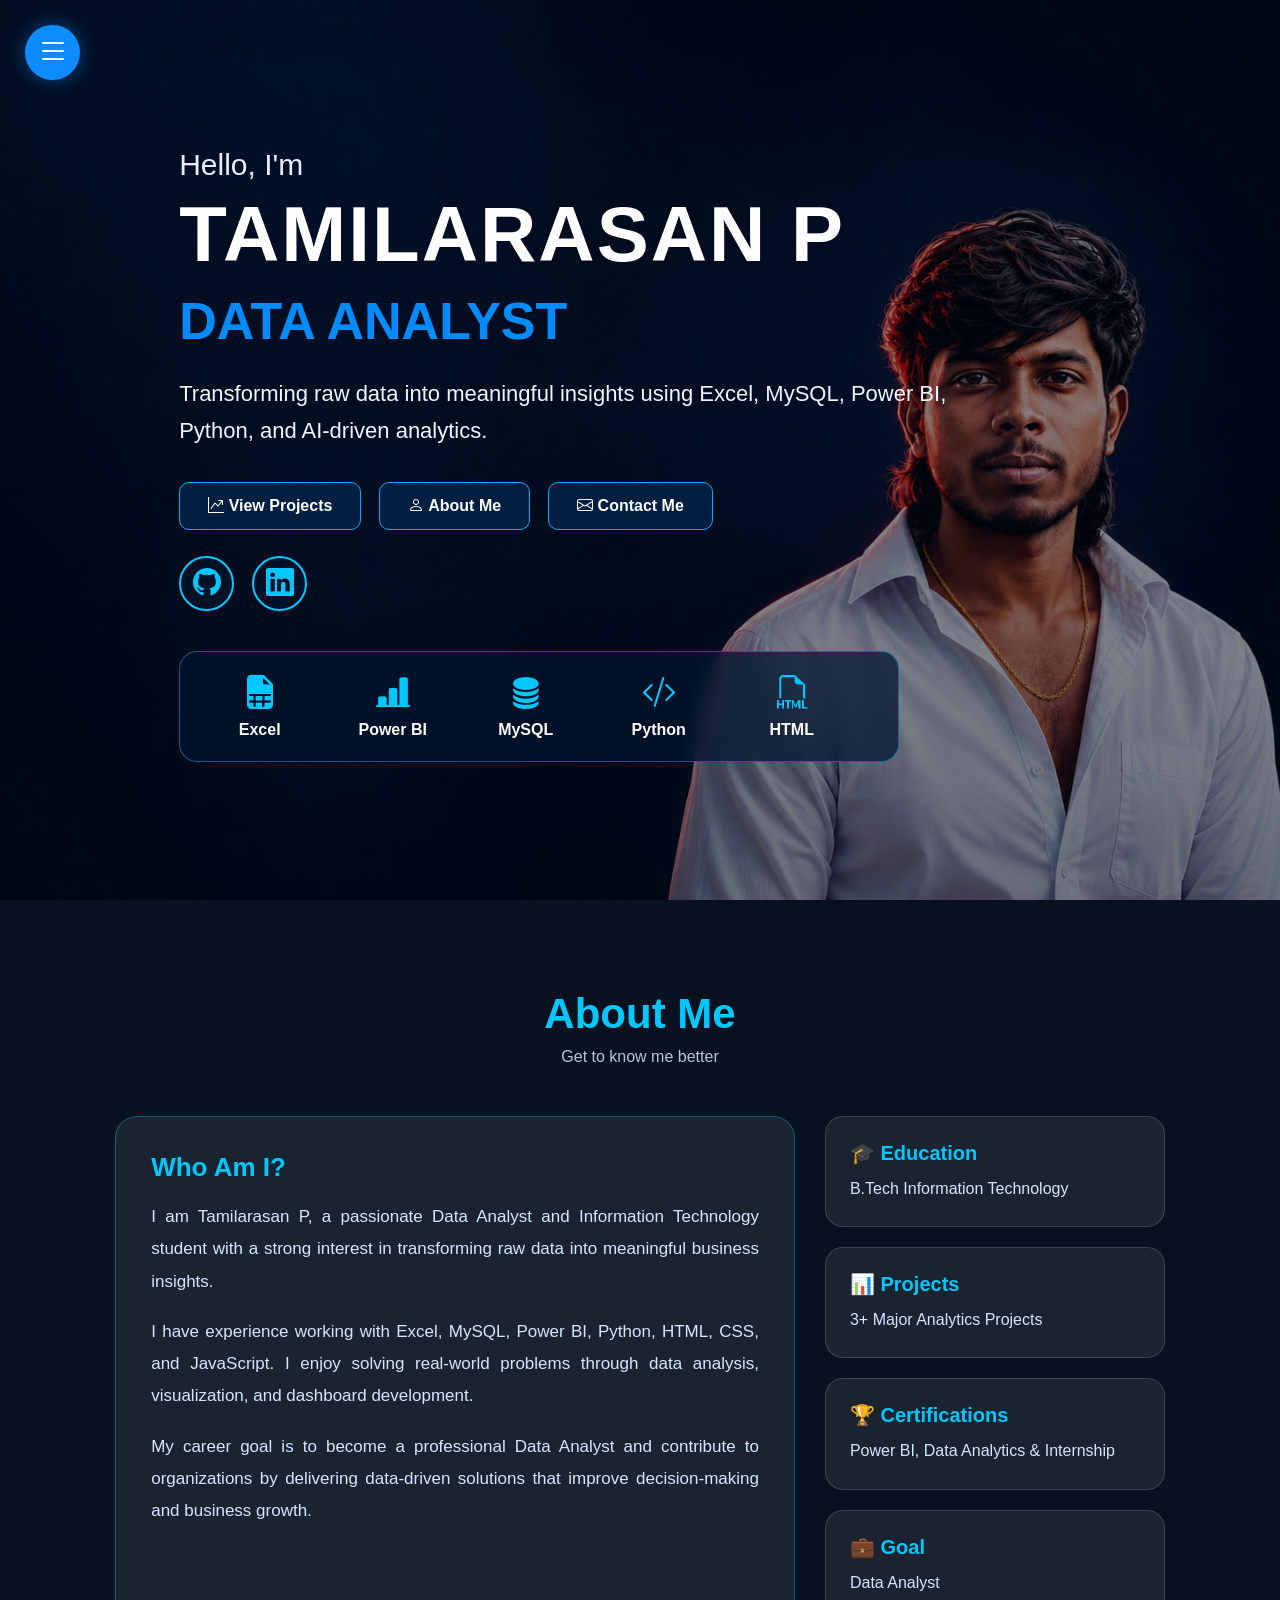
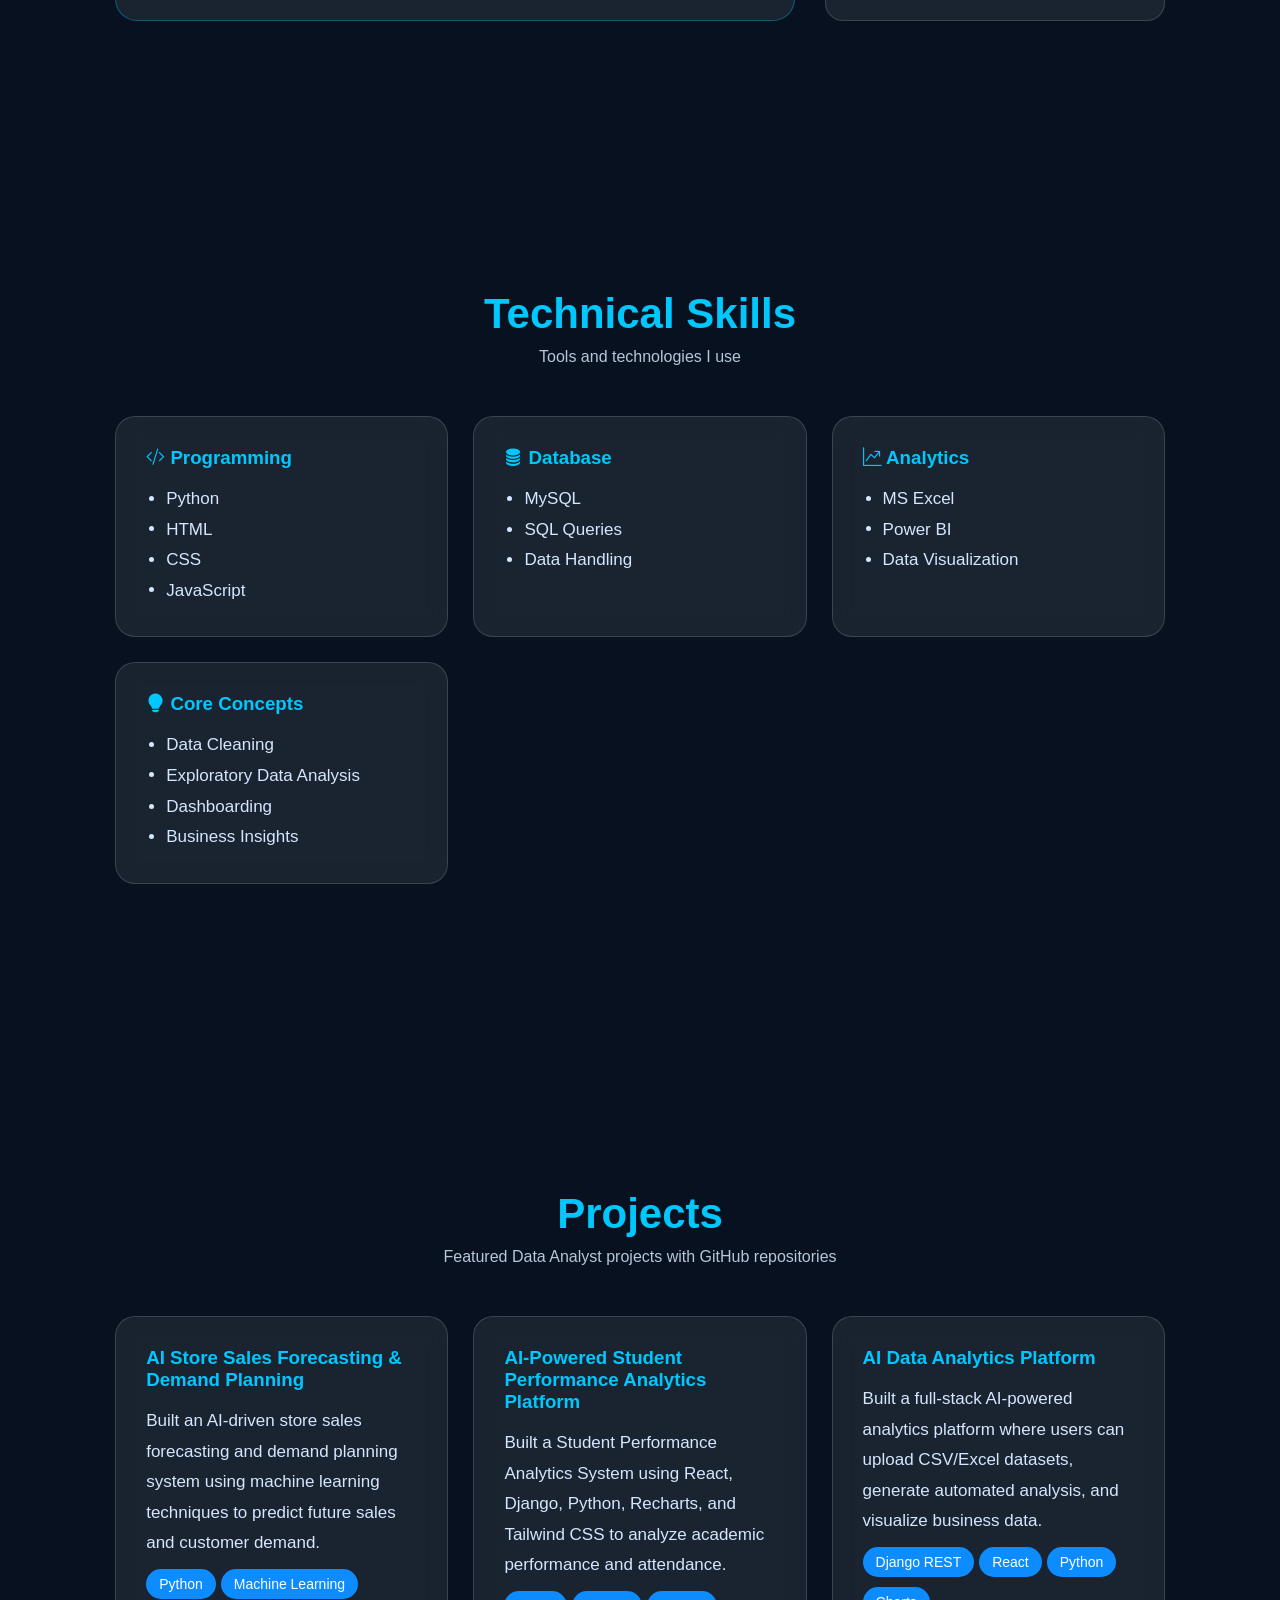
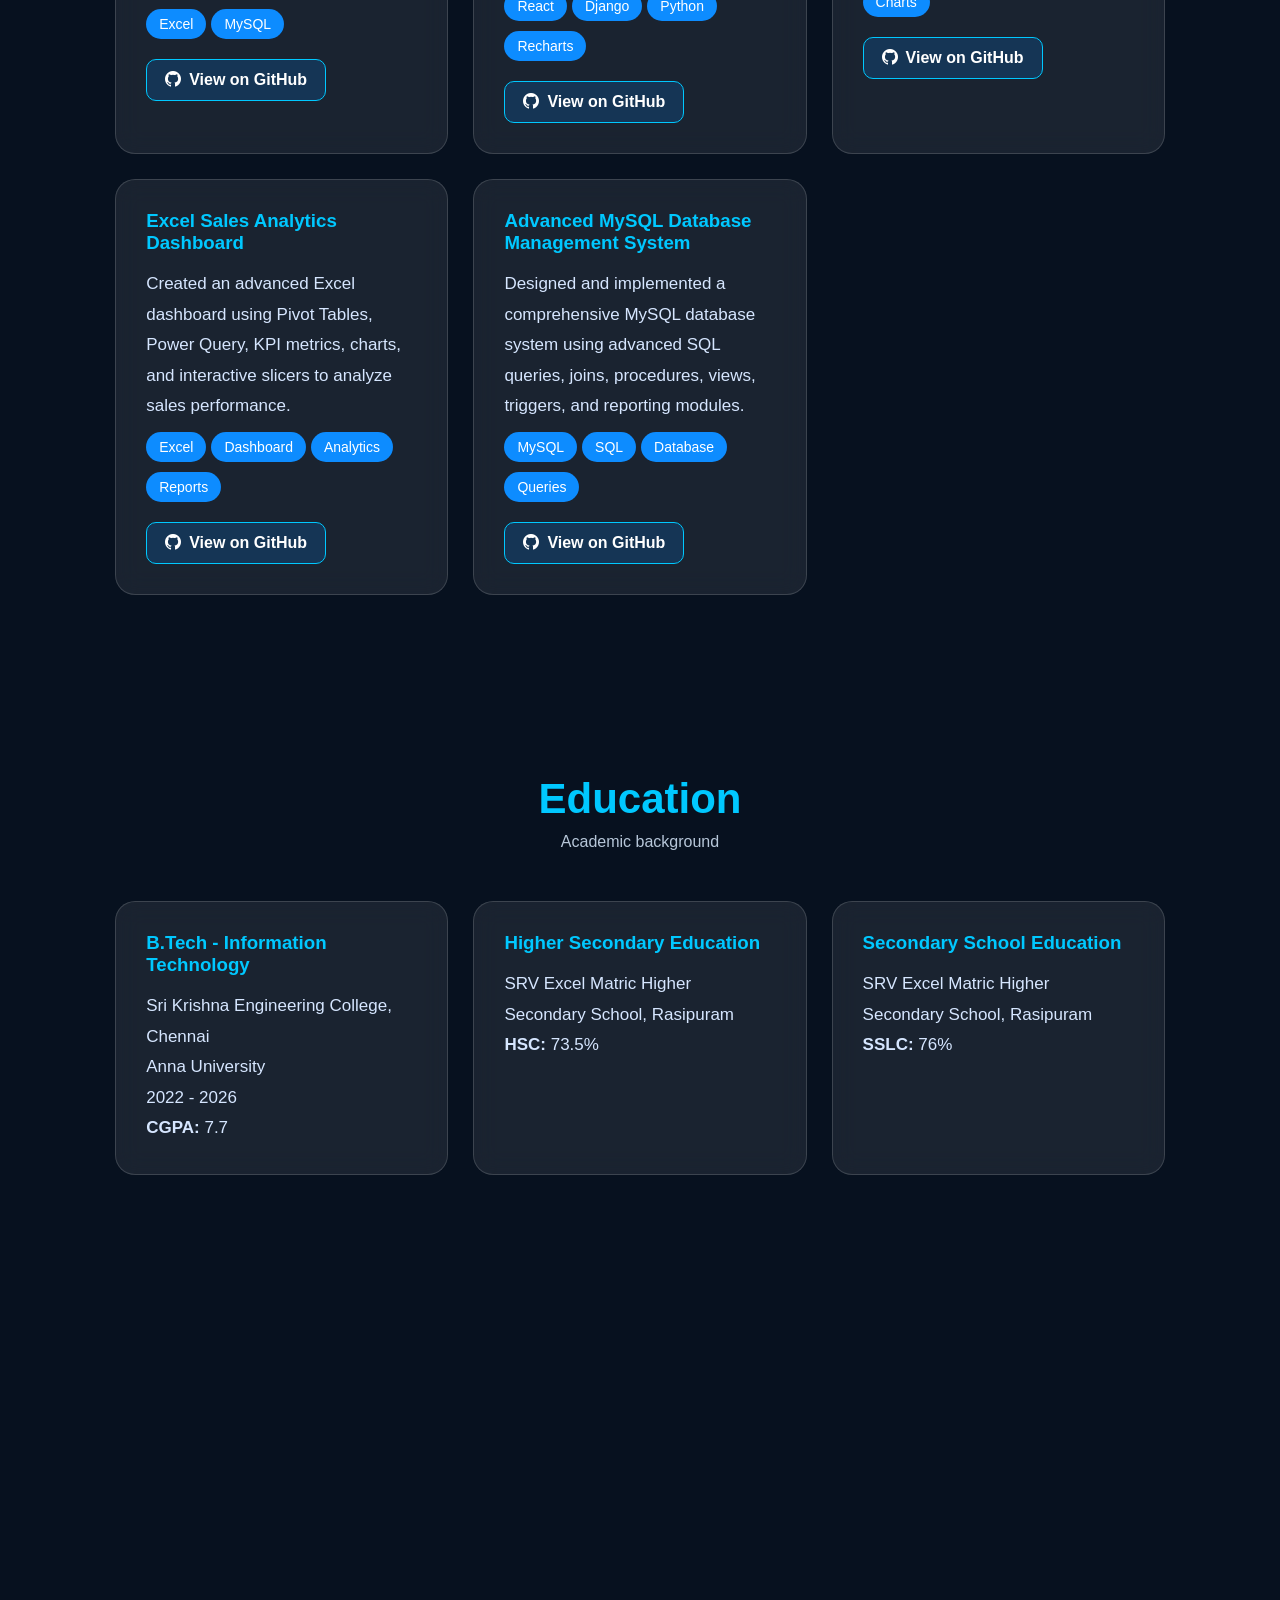
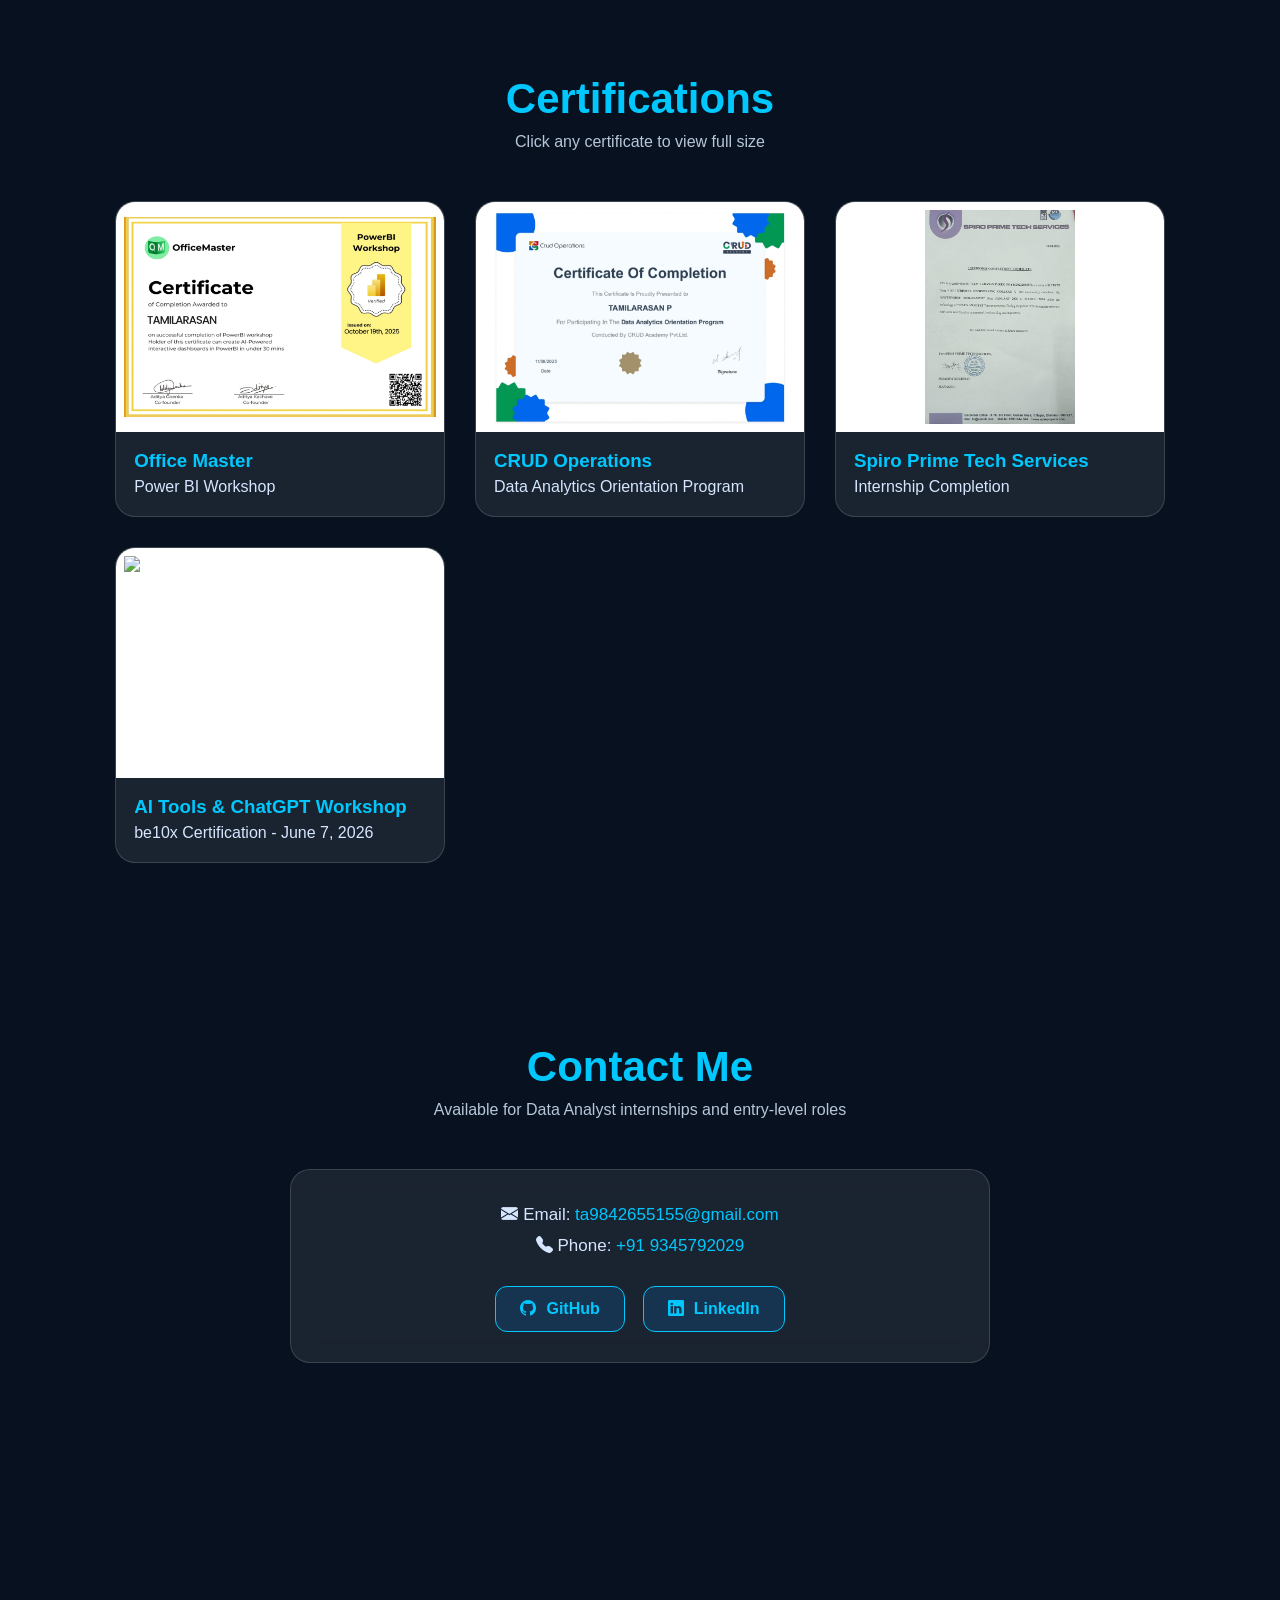
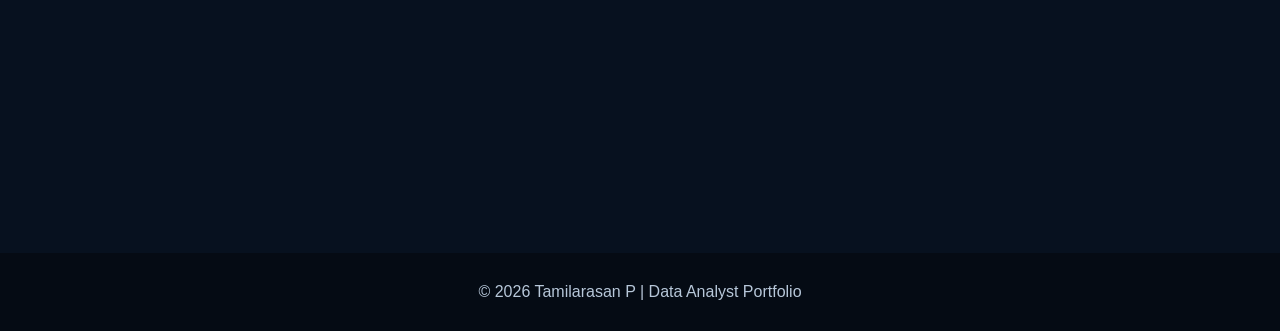
==== commit 200e6199: "Update portfolio projects and certificates" ====
--- a/index.html
+++ b/index.html
@@ -308,6 +308,29 @@
       margin:10px 5px 0 0;
       font-size:14px;
     }
+
+    .project-link{
+      display:inline-flex;
+      align-items:center;
+      gap:8px;
+      margin-top:20px;
+      color:white;
+      text-decoration:none;
+      background:rgba(0,140,255,.18);
+      border:1px solid #00c8ff;
+      padding:11px 18px;
+      border-radius:10px;
+      font-weight:700;
+      transition:.3s;
+    }
+
+    .project-link:hover{
+      background:#00c8ff;
+      color:#07111f;
+      transform:translateY(-3px);
+      box-shadow:0 0 18px rgba(0,200,255,.35);
+    }
+
 
     /* ABOUT */
     .about-container{
@@ -600,7 +623,7 @@
   <section id="projects">
     <div class="section-title">
       <h2>Projects</h2>
-      <p>Featured Data Analyst projects</p>
+      <p>Featured Data Analyst projects with GitHub repositories</p>
     </div>
 
     <div class="grid">
@@ -608,17 +631,43 @@
         <h3>AI Store Sales Forecasting & Demand Planning</h3>
         <p>Built an AI-driven store sales forecasting and demand planning system using machine learning techniques to predict future sales and customer demand.</p>
         <span class="tag">Python</span><span class="tag">Machine Learning</span><span class="tag">Excel</span><span class="tag">MySQL</span>
-      </div>
+        <br>
+        <a class="project-link" href="https://github.com/Tamilarasa/clgproject" target="_blank"><i class="bi bi-github"></i> View on GitHub</a>
+      </div>
+
       <div class="card">
         <h3>AI-Powered Student Performance Analytics Platform</h3>
         <p>Built a Student Performance Analytics System using React, Django, Python, Recharts, and Tailwind CSS to analyze academic performance and attendance.</p>
         <span class="tag">React</span><span class="tag">Django</span><span class="tag">Python</span><span class="tag">Recharts</span>
-      </div>
+        <br>
+        <a class="project-link" href="https://github.com/Tamilarasa/AI-STUDENT-ANALYSIS-DASHBOARD" target="_blank"><i class="bi bi-github"></i> View on GitHub</a>
+      </div>
+
       <div class="card">
         <h3>AI Data Analytics Platform</h3>
         <p>Built a full-stack AI-powered analytics platform where users can upload CSV/Excel datasets, generate automated analysis, and visualize business data.</p>
         <span class="tag">Django REST</span><span class="tag">React</span><span class="tag">Python</span><span class="tag">Charts</span>
-      </div>
+        <br>
+        <a class="project-link" href="https://github.com/Tamilarasa/InsightAI-AI-Data-Analytics-Platform" target="_blank"><i class="bi bi-github"></i> View on GitHub</a>
+      </div>
+
+      <div class="card">
+        <h3>Excel Sales Analytics Dashboard</h3>
+        <p>Created an advanced Excel dashboard using Pivot Tables, Power Query, KPI metrics, charts, and interactive slicers to analyze sales performance.</p>
+        <span class="tag">Excel</span><span class="tag">Dashboard</span><span class="tag">Analytics</span><span class="tag">Reports</span>
+        <br>
+        <a class="project-link" href="https://github.com/Tamilarasa/Excel-main" target="_blank"><i class="bi bi-github"></i> View on GitHub</a>
+      </div>
+
+      <div class="card">
+        <h3>Advanced MySQL Database Management System</h3>
+        <p>Designed and implemented a comprehensive MySQL database system using advanced SQL queries, joins, procedures, views, triggers, and reporting modules.</p>
+        <span class="tag">MySQL</span><span class="tag">SQL</span><span class="tag">Database</span><span class="tag">Queries</span>
+        <br>
+        <a class="project-link" href="https://github.com/Tamilarasa/SQL-main" target="_blank"><i class="bi bi-github"></i> View on GitHub</a>
+      </div>
+
+      
     </div>
   </section>
 
@@ -670,6 +719,11 @@
         <img src="images/internship.jpg" alt="Internship Certificate" />
         <h3>Spiro Prime Tech Services</h3>
         <p>Internship Completion</p>
+      </div>
+      <div class="certificate-card" onclick="openCertificate('images/Be 10x.jpg')">
+        <img src="images/be 10x.jpg" alt="AI Tools and ChatGPT Workshop Certificate" />
+        <h3>AI Tools & ChatGPT Workshop</h3>
+        <p>be10x Certification - June 7, 2026</p>
       </div>
     </div>
   </section>
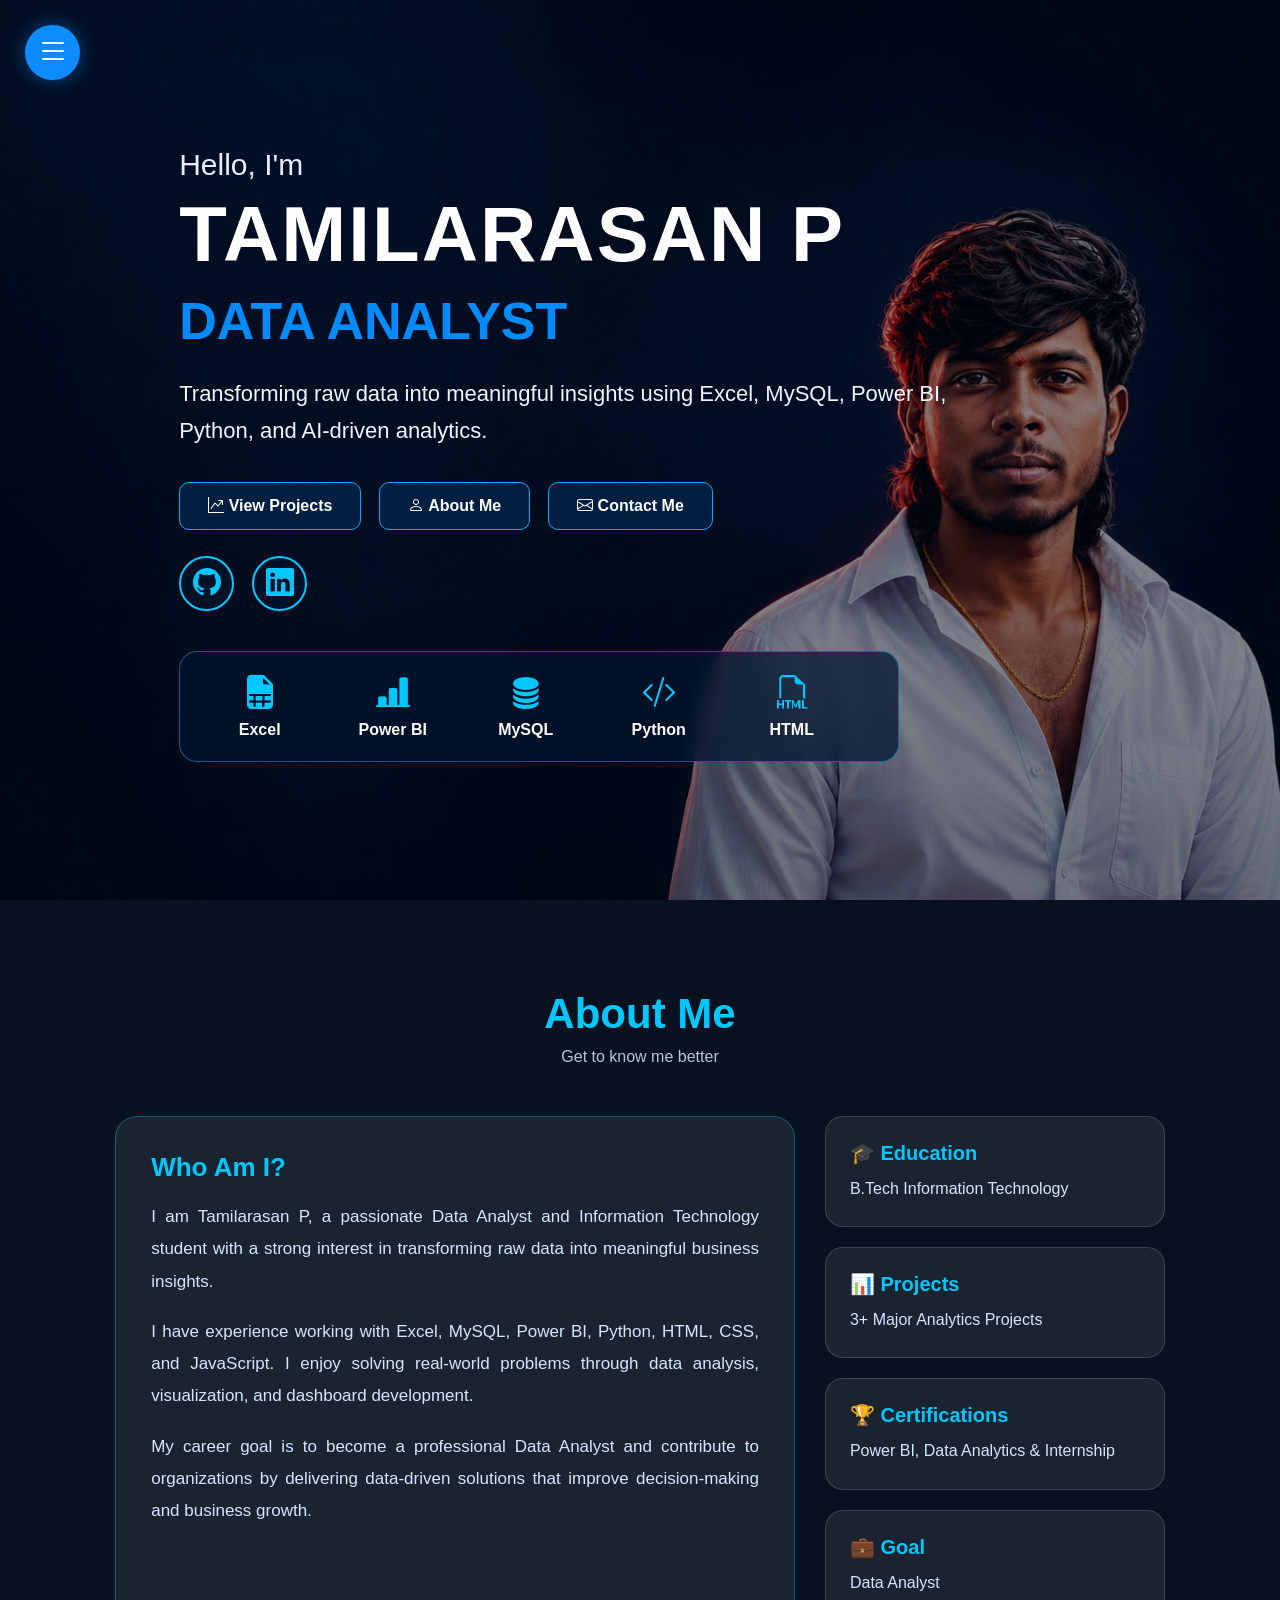
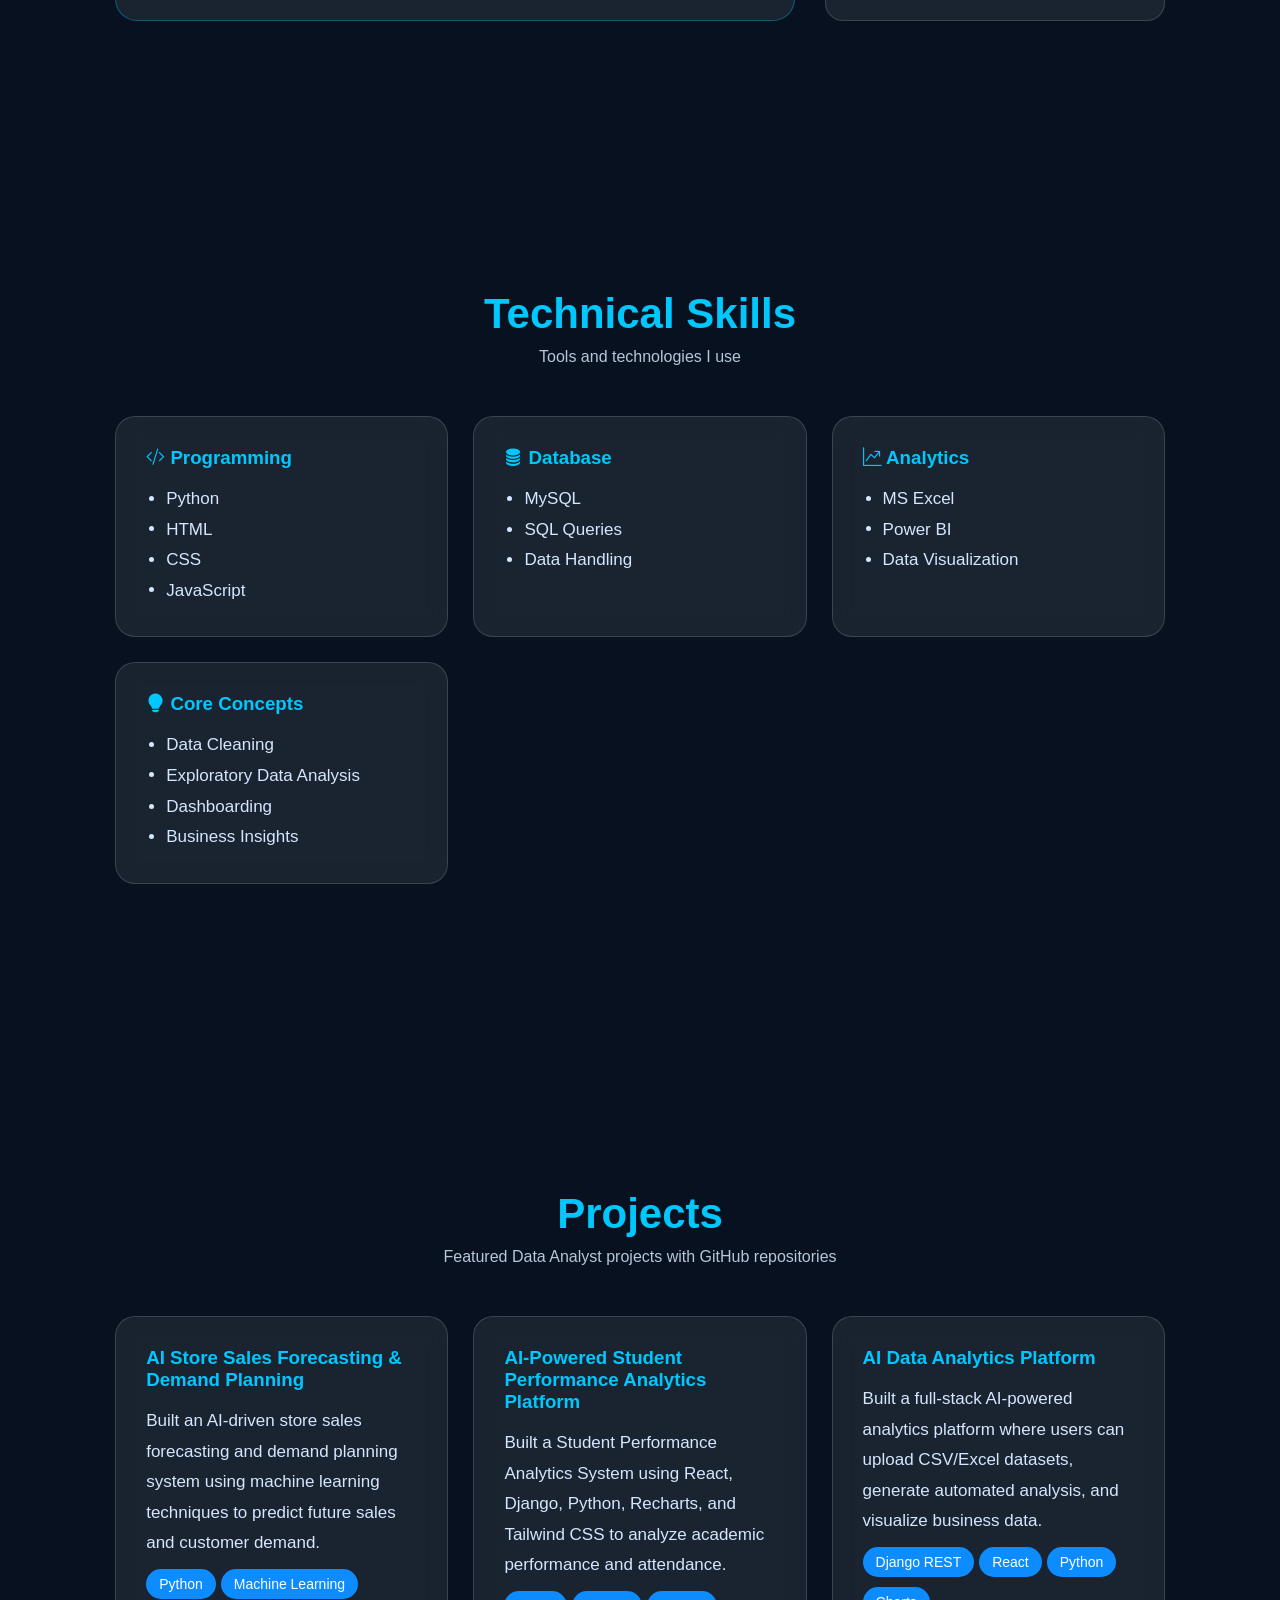
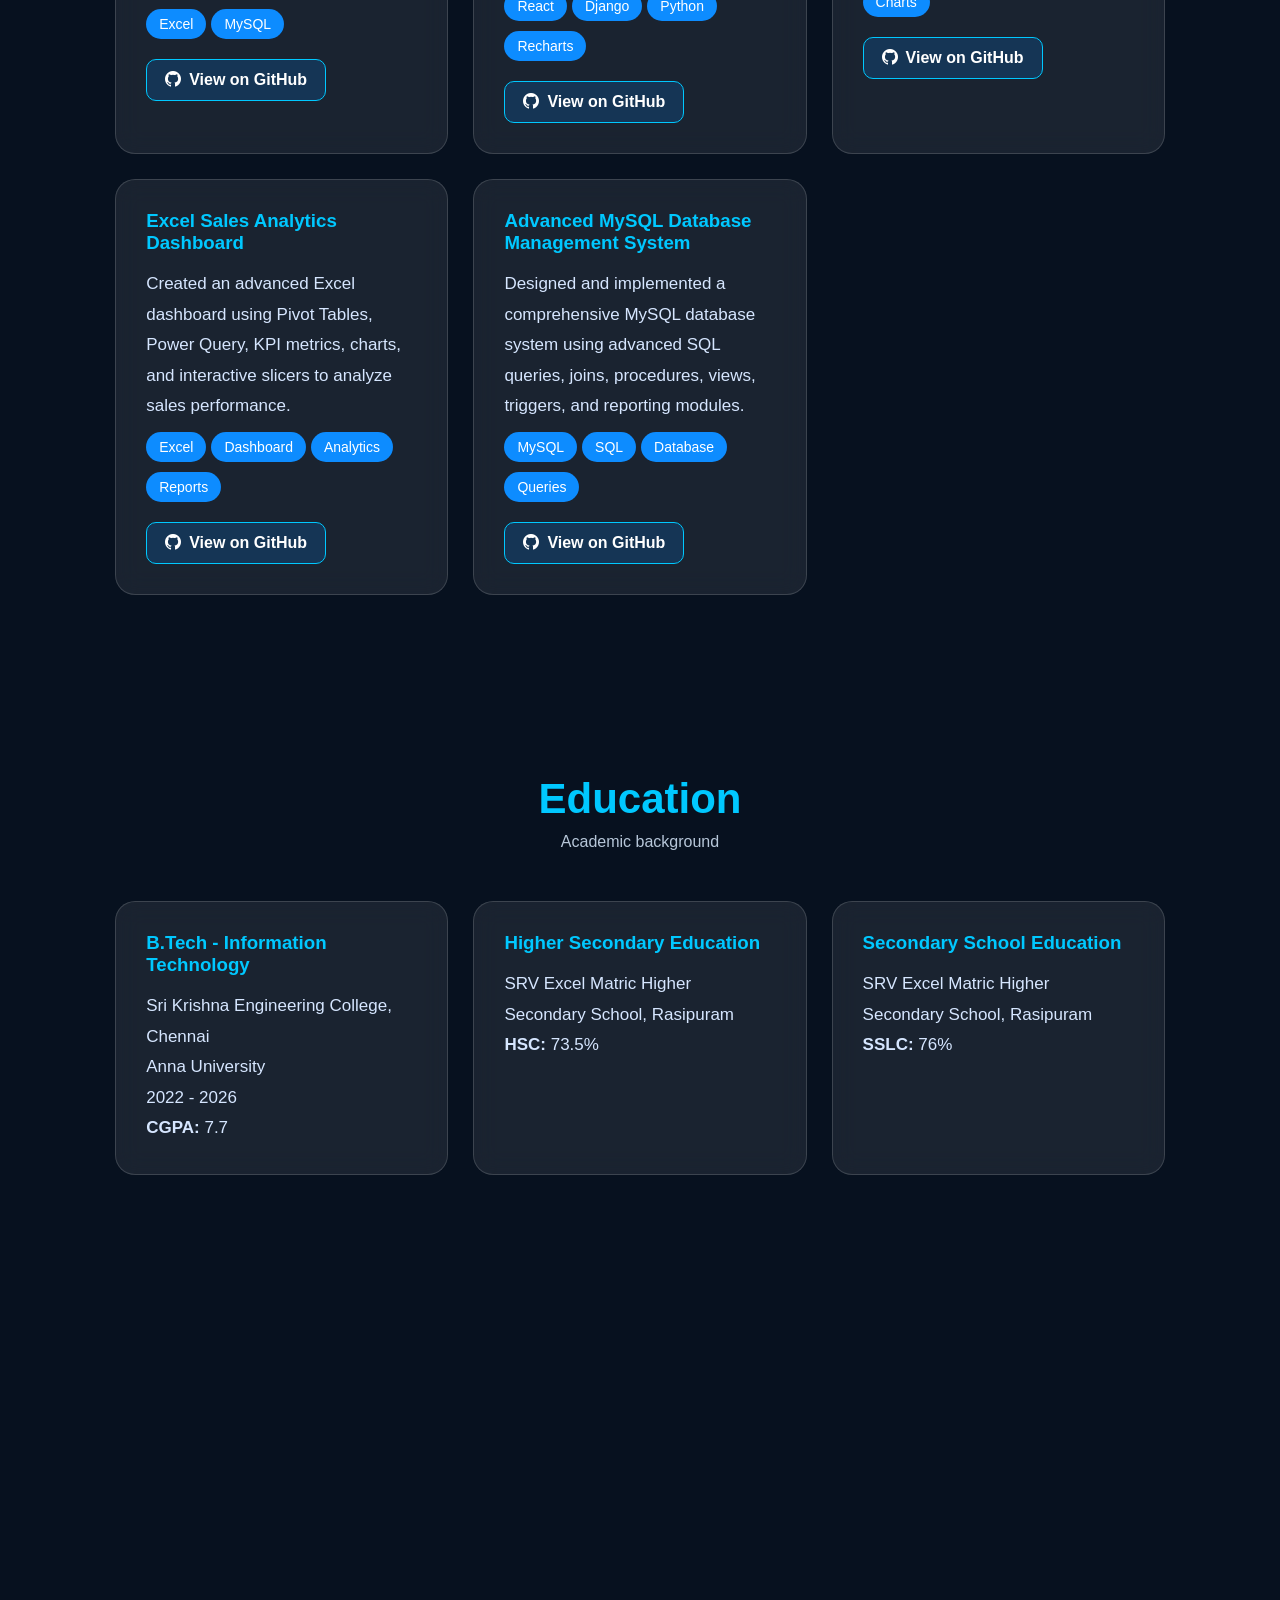
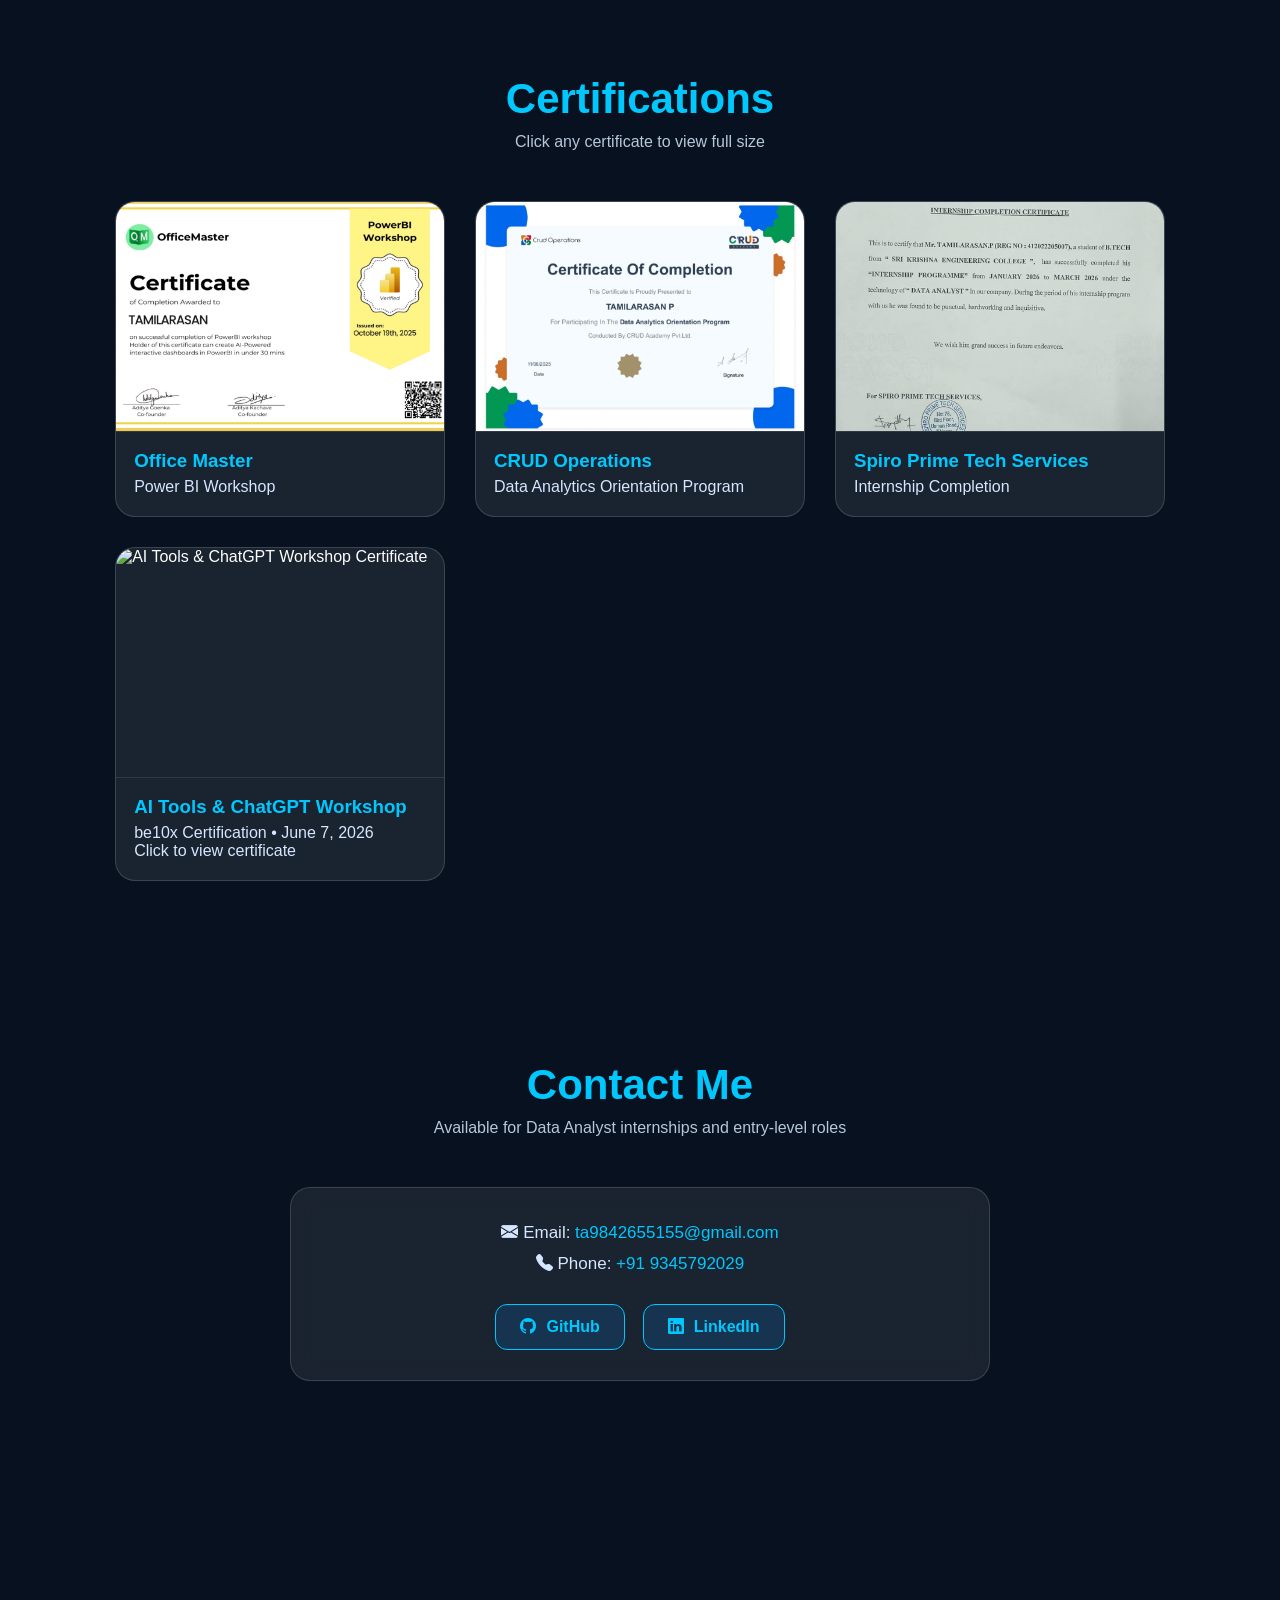
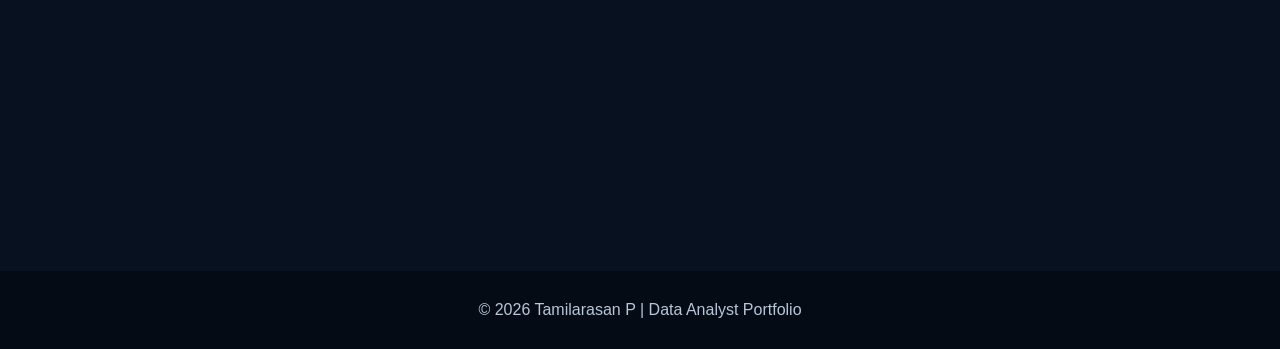
==== commit e641adbc: "Rename be10x certificate files" ====
--- a/index.html
+++ b/index.html
@@ -411,13 +411,12 @@
     }
 
     .certificate-card img{
-      width:100%;
-      height:230px;
-      object-fit:contain;
-      background:#fff;
-      display:block;
-      padding:8px;
-    }
+    width:100%;
+    height:230px;
+    object-fit:cover;
+    display:block;
+    border-bottom:1px solid rgba(255,255,255,.1);
+}
 
     .certificate-card h3{
       color:#00c8ff;
@@ -720,11 +719,19 @@
         <h3>Spiro Prime Tech Services</h3>
         <p>Internship Completion</p>
       </div>
-      <div class="certificate-card" onclick="openCertificate('images/Be 10x.jpg')">
-        <img src="images/be 10x.jpg" alt="AI Tools and ChatGPT Workshop Certificate" />
-        <h3>AI Tools & ChatGPT Workshop</h3>
-        <p>be10x Certification - June 7, 2026</p>
-      </div>
+     <div class="certificate-card">
+  <a href="images/be10x.pdf" target="_blank" style="text-decoration:none;color:inherit;">
+    <img src="images/be10x.jpg" alt="AI Tools & ChatGPT Workshop Certificate">
+
+    <h3>AI Tools & ChatGPT Workshop</h3>
+
+    <p>
+      be10x Certification • June 7, 2026
+      <br>
+      Click to view certificate
+    </p>
+  </a>
+</div>
     </div>
   </section>
 
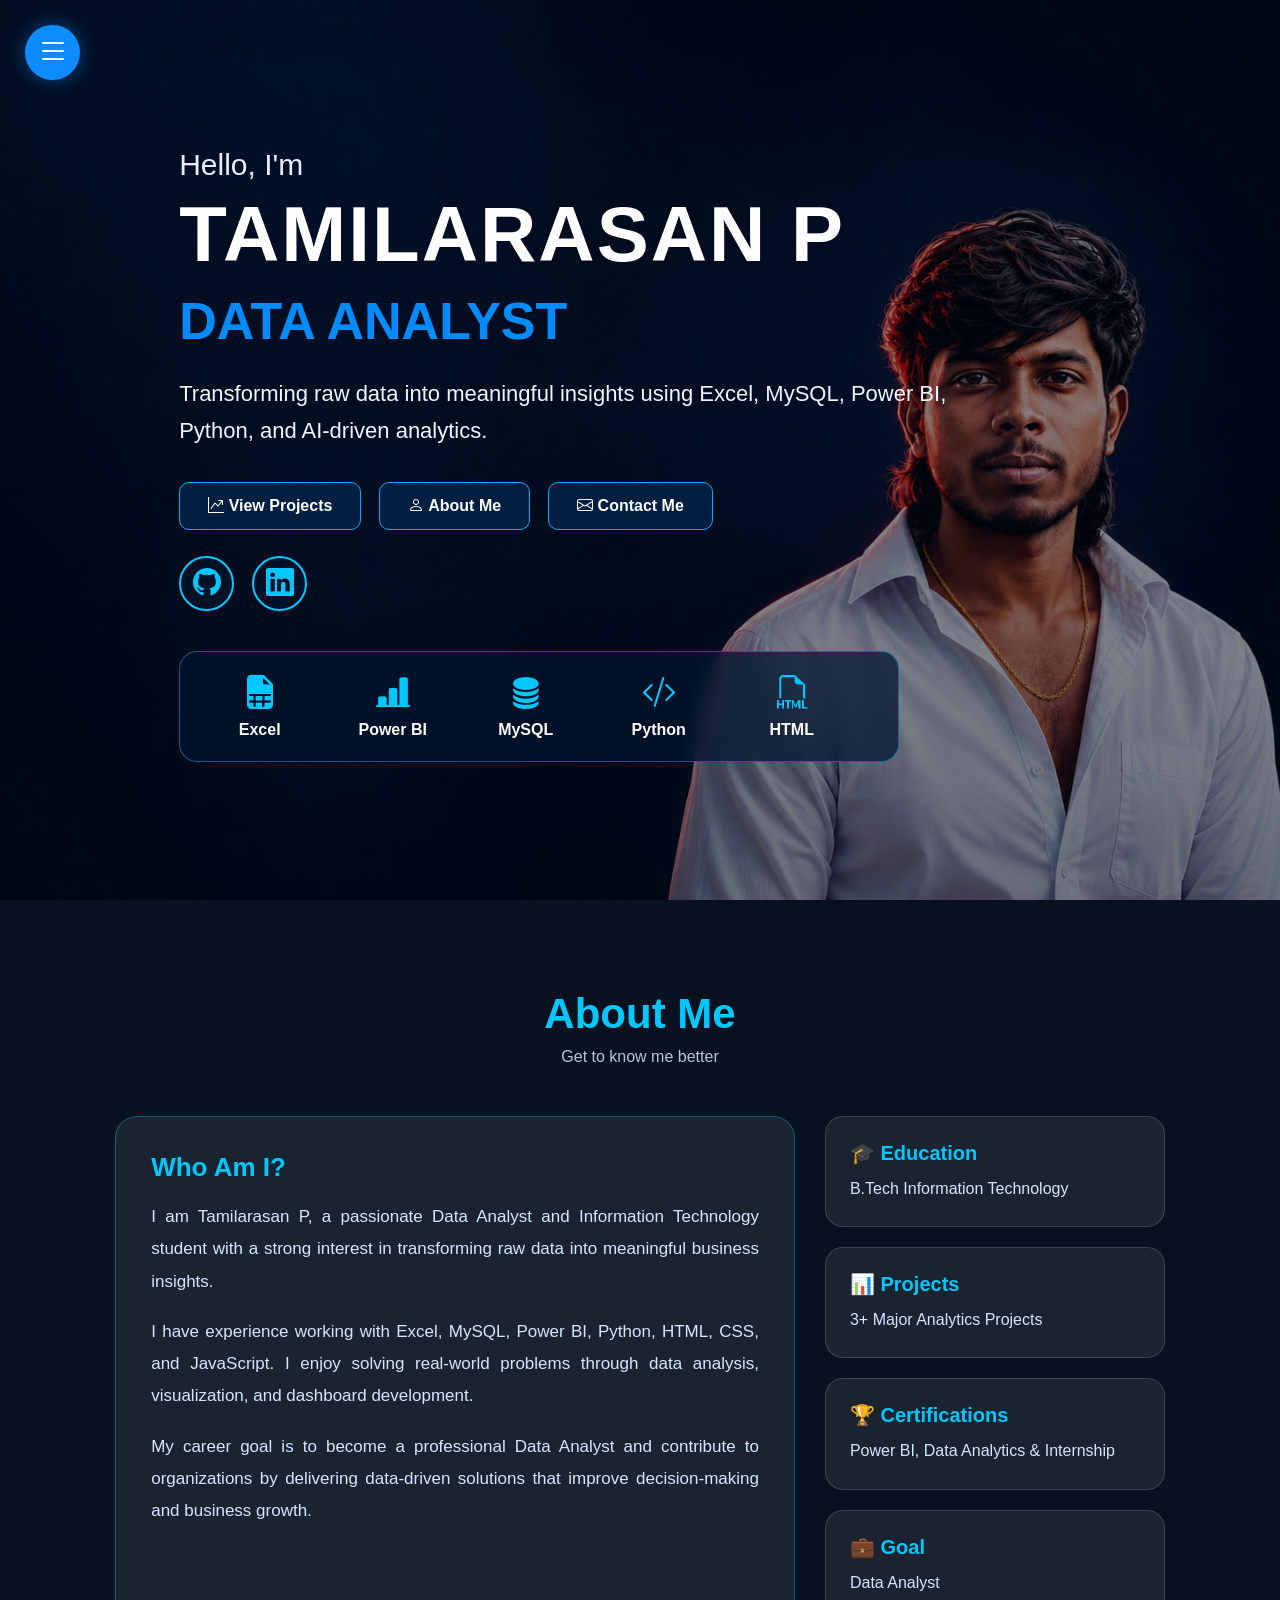
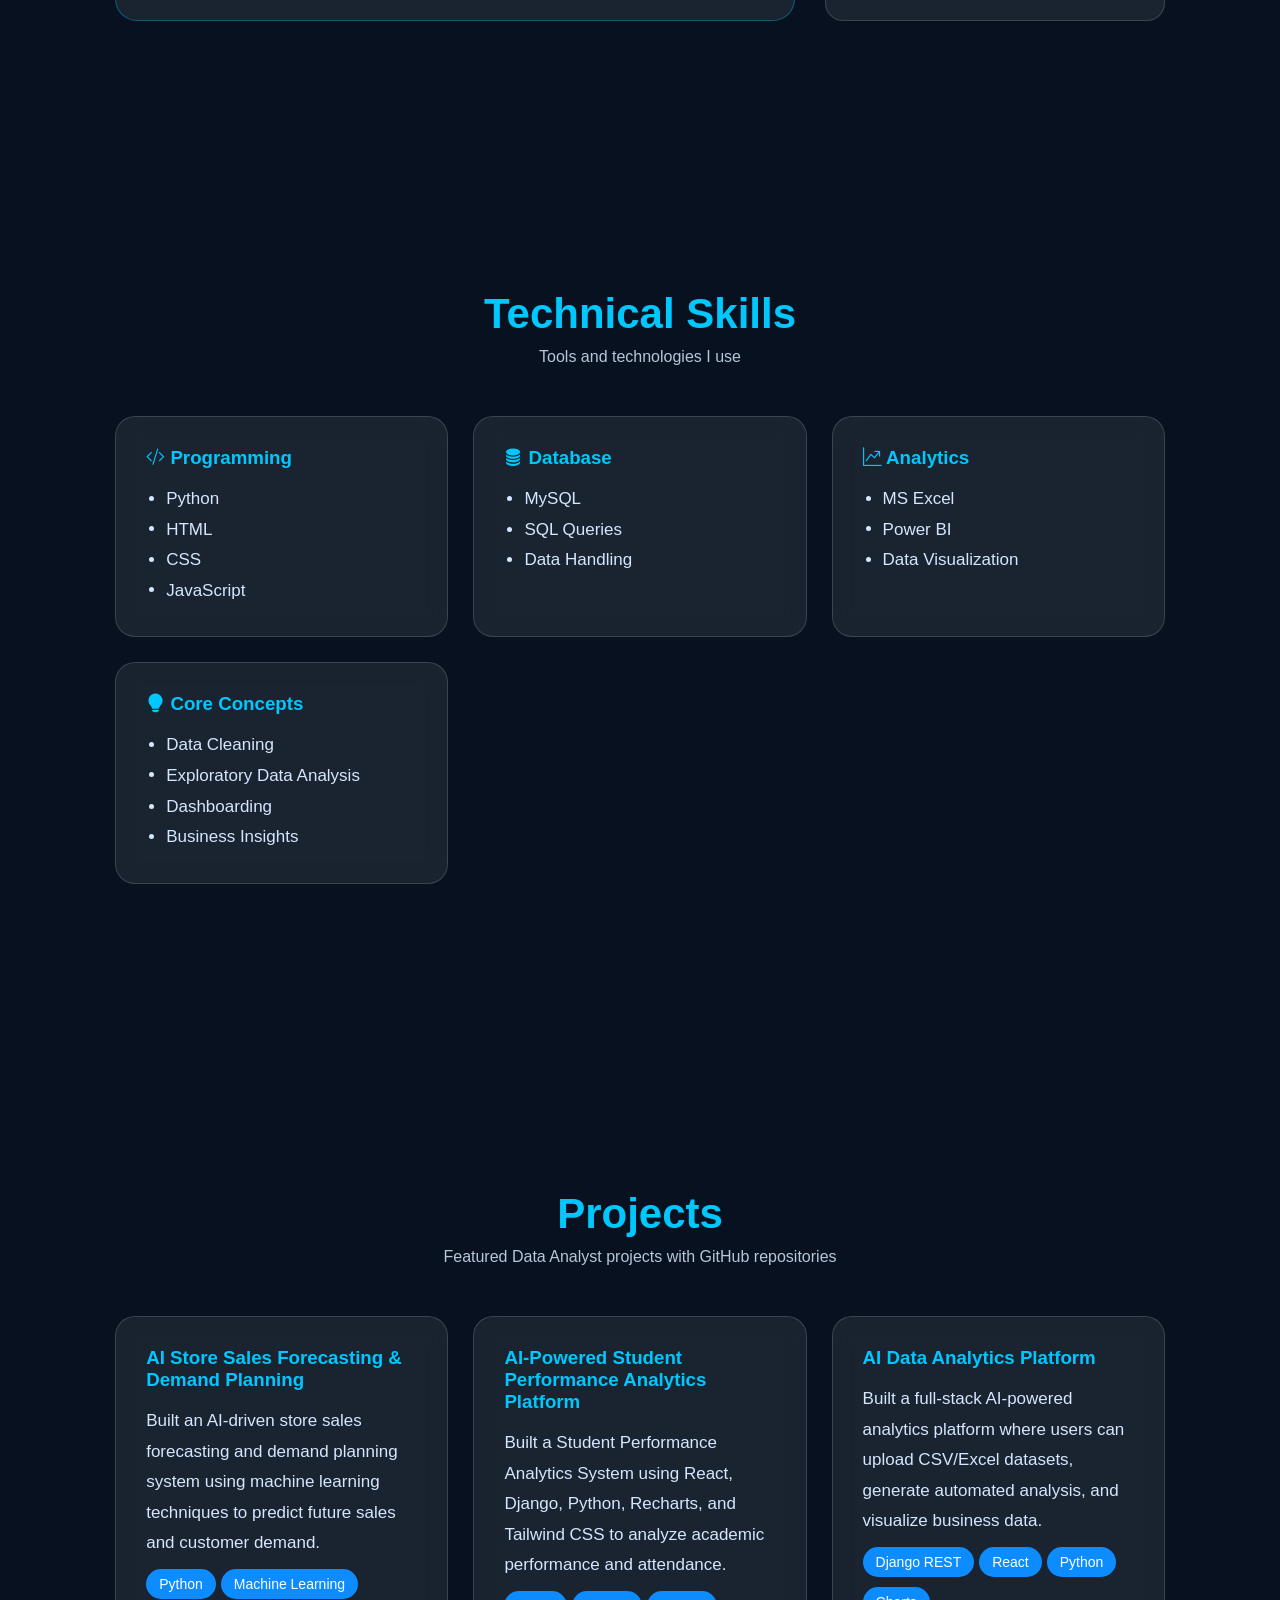
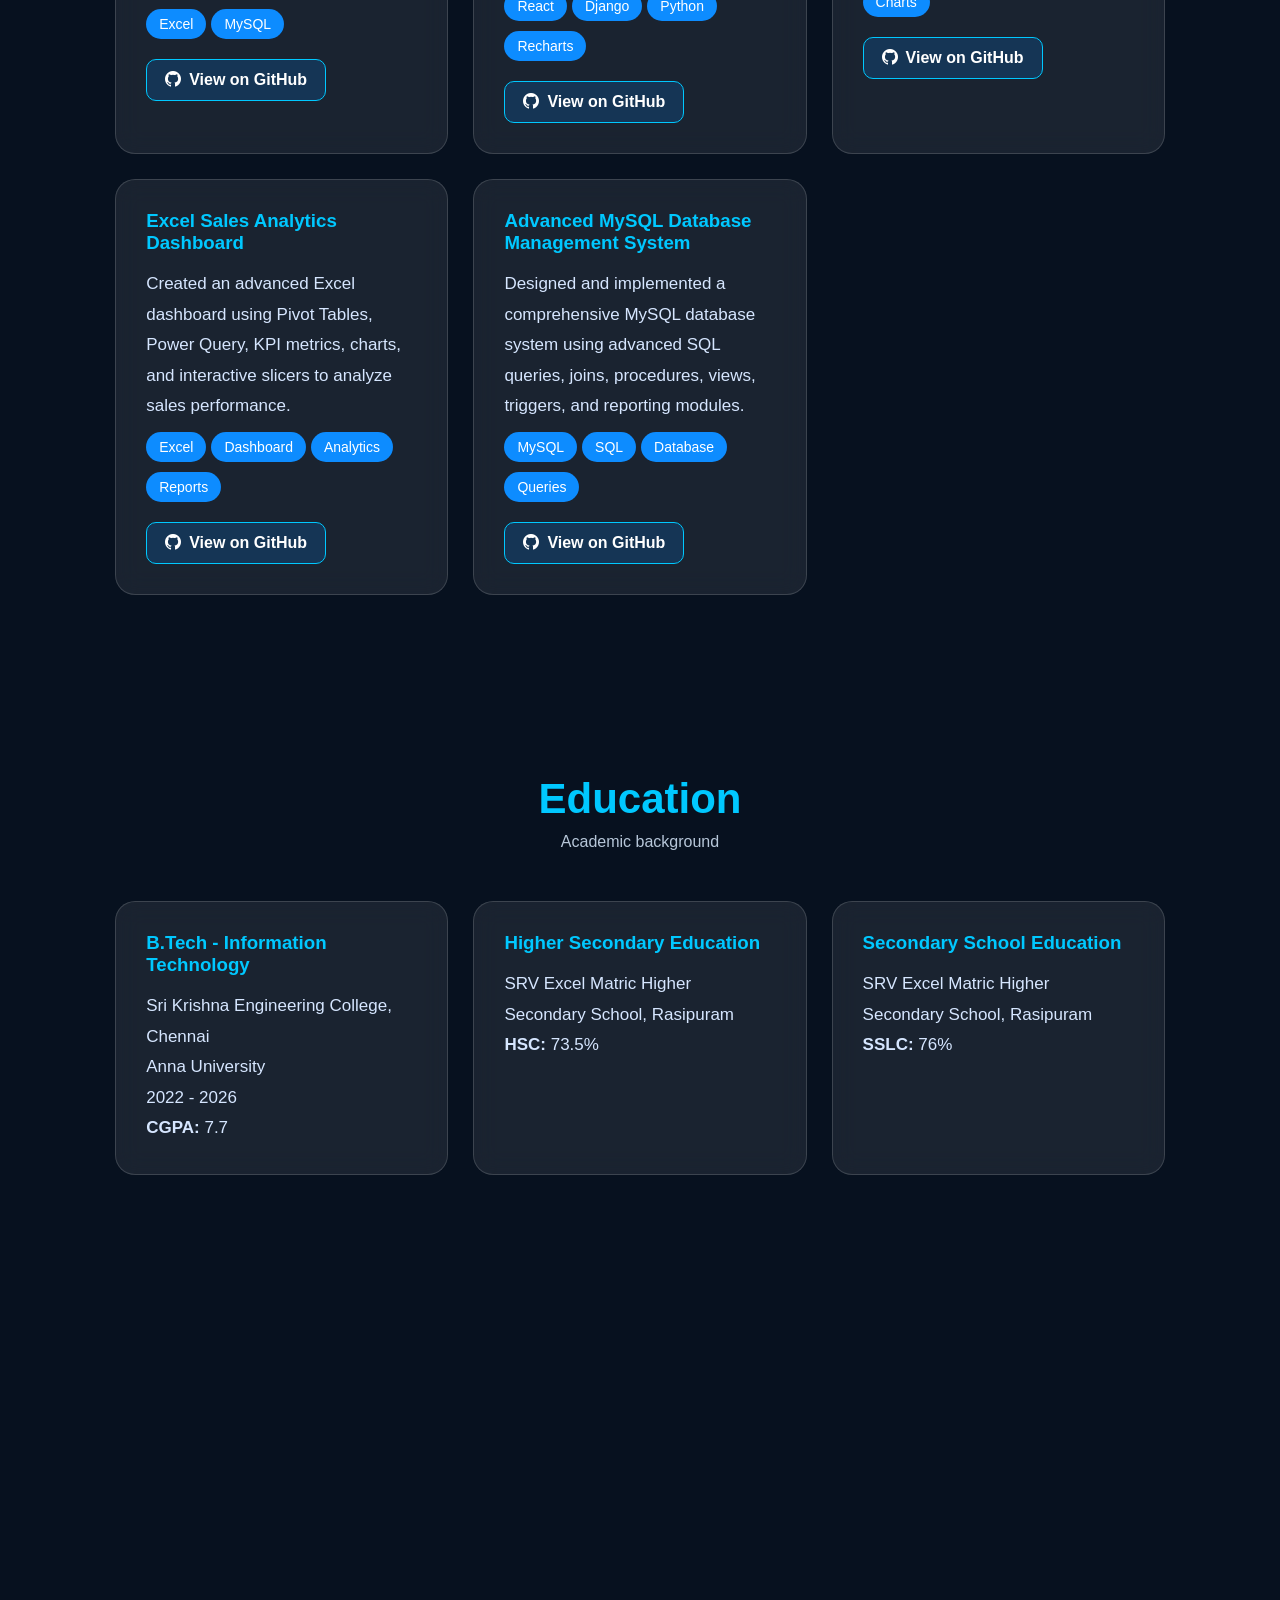
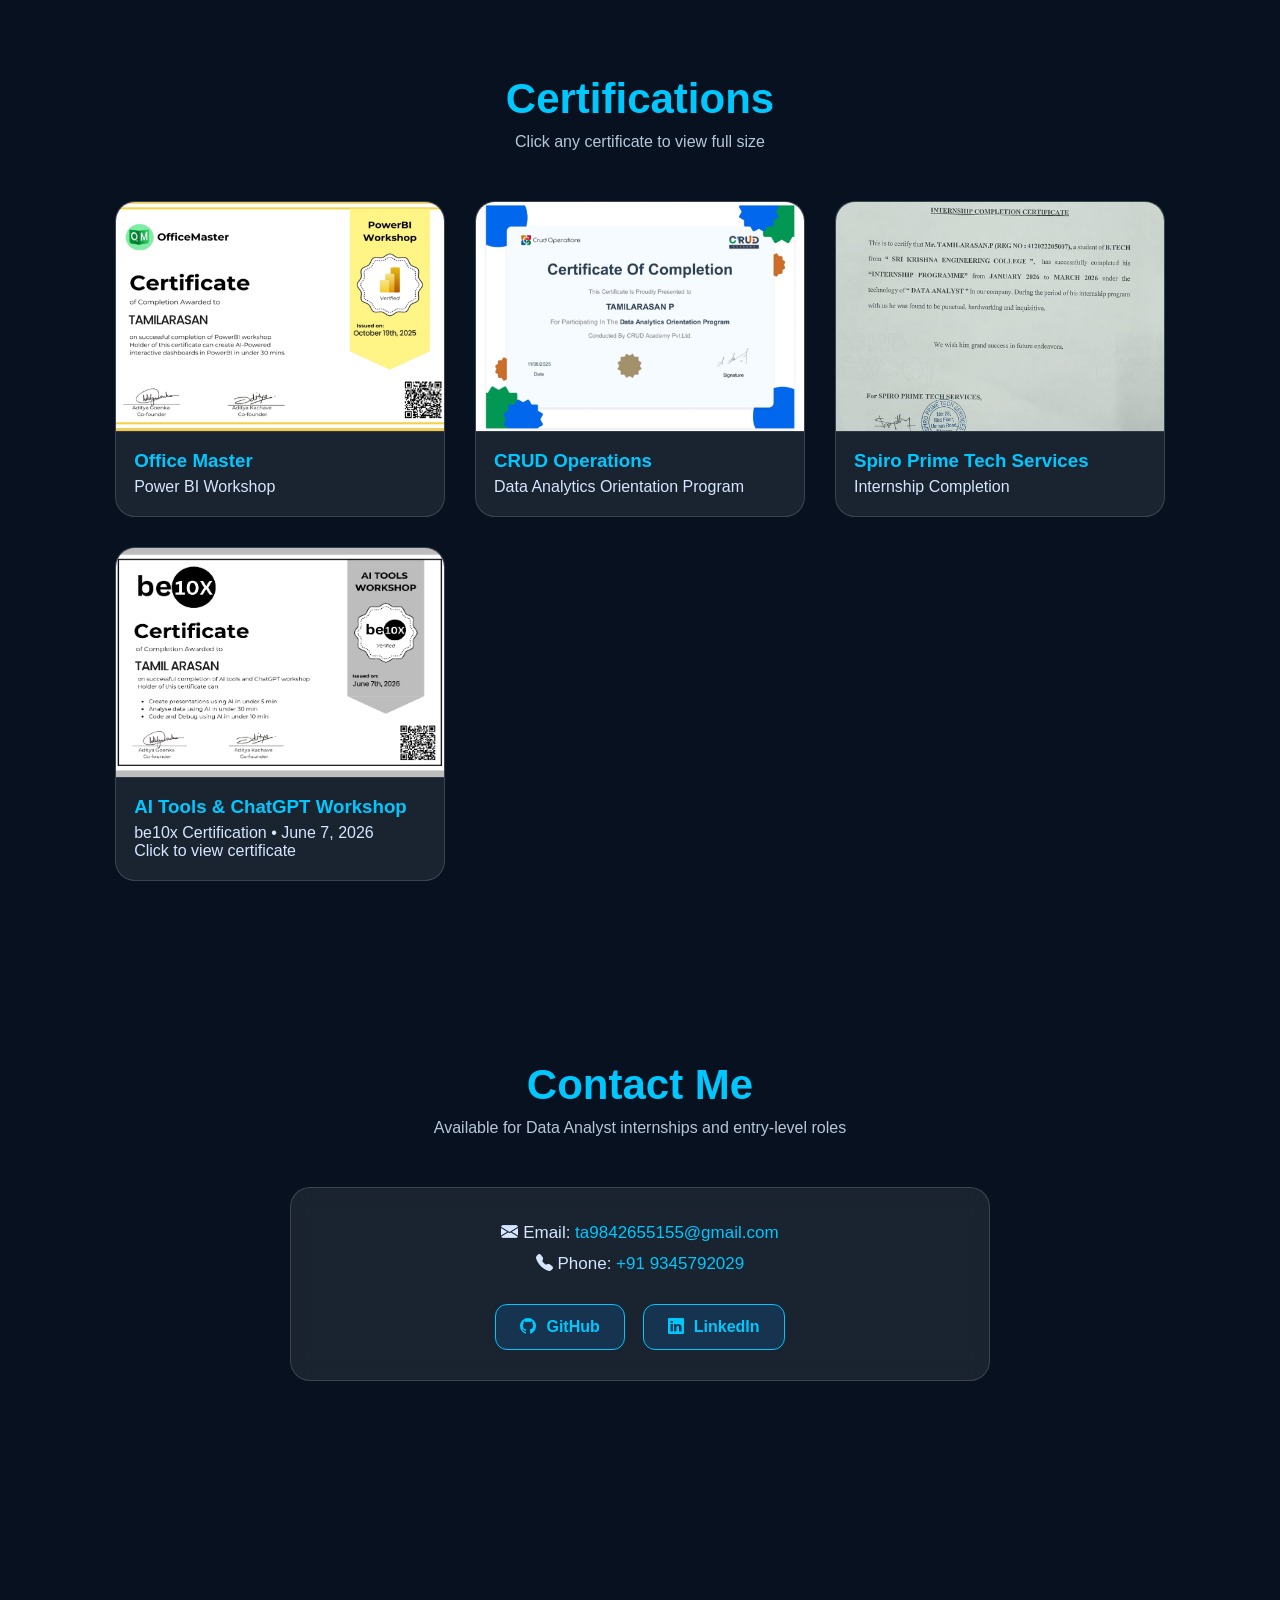
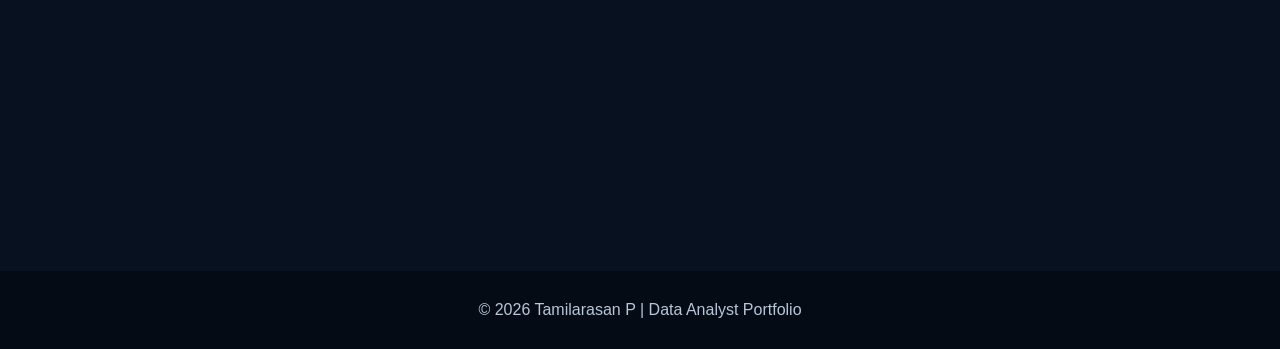
==== commit 70cb12a8: "Fix Be10x filename case" ====
--- a/index.html
+++ b/index.html
@@ -720,17 +720,16 @@
         <p>Internship Completion</p>
       </div>
      <div class="certificate-card">
-  <a href="images/be10x.pdf" target="_blank" style="text-decoration:none;color:inherit;">
-    <img src="images/be10x.jpg" alt="AI Tools & ChatGPT Workshop Certificate">
+  <a href="images/Be10x.pdf" target="_blank" style="text-decoration:none;color:inherit;">
+    <img src="images/Be10x.jpg" alt="AI Tools & ChatGPT Workshop Certificate">
 
     <h3>AI Tools & ChatGPT Workshop</h3>
-
     <p>
-      be10x Certification • June 7, 2026
-      <br>
-      Click to view certificate
+        be10x Certification • June 7, 2026
+        <br>
+        Click to view certificate
     </p>
-  </a>
+</a>
 </div>
     </div>
   </section>
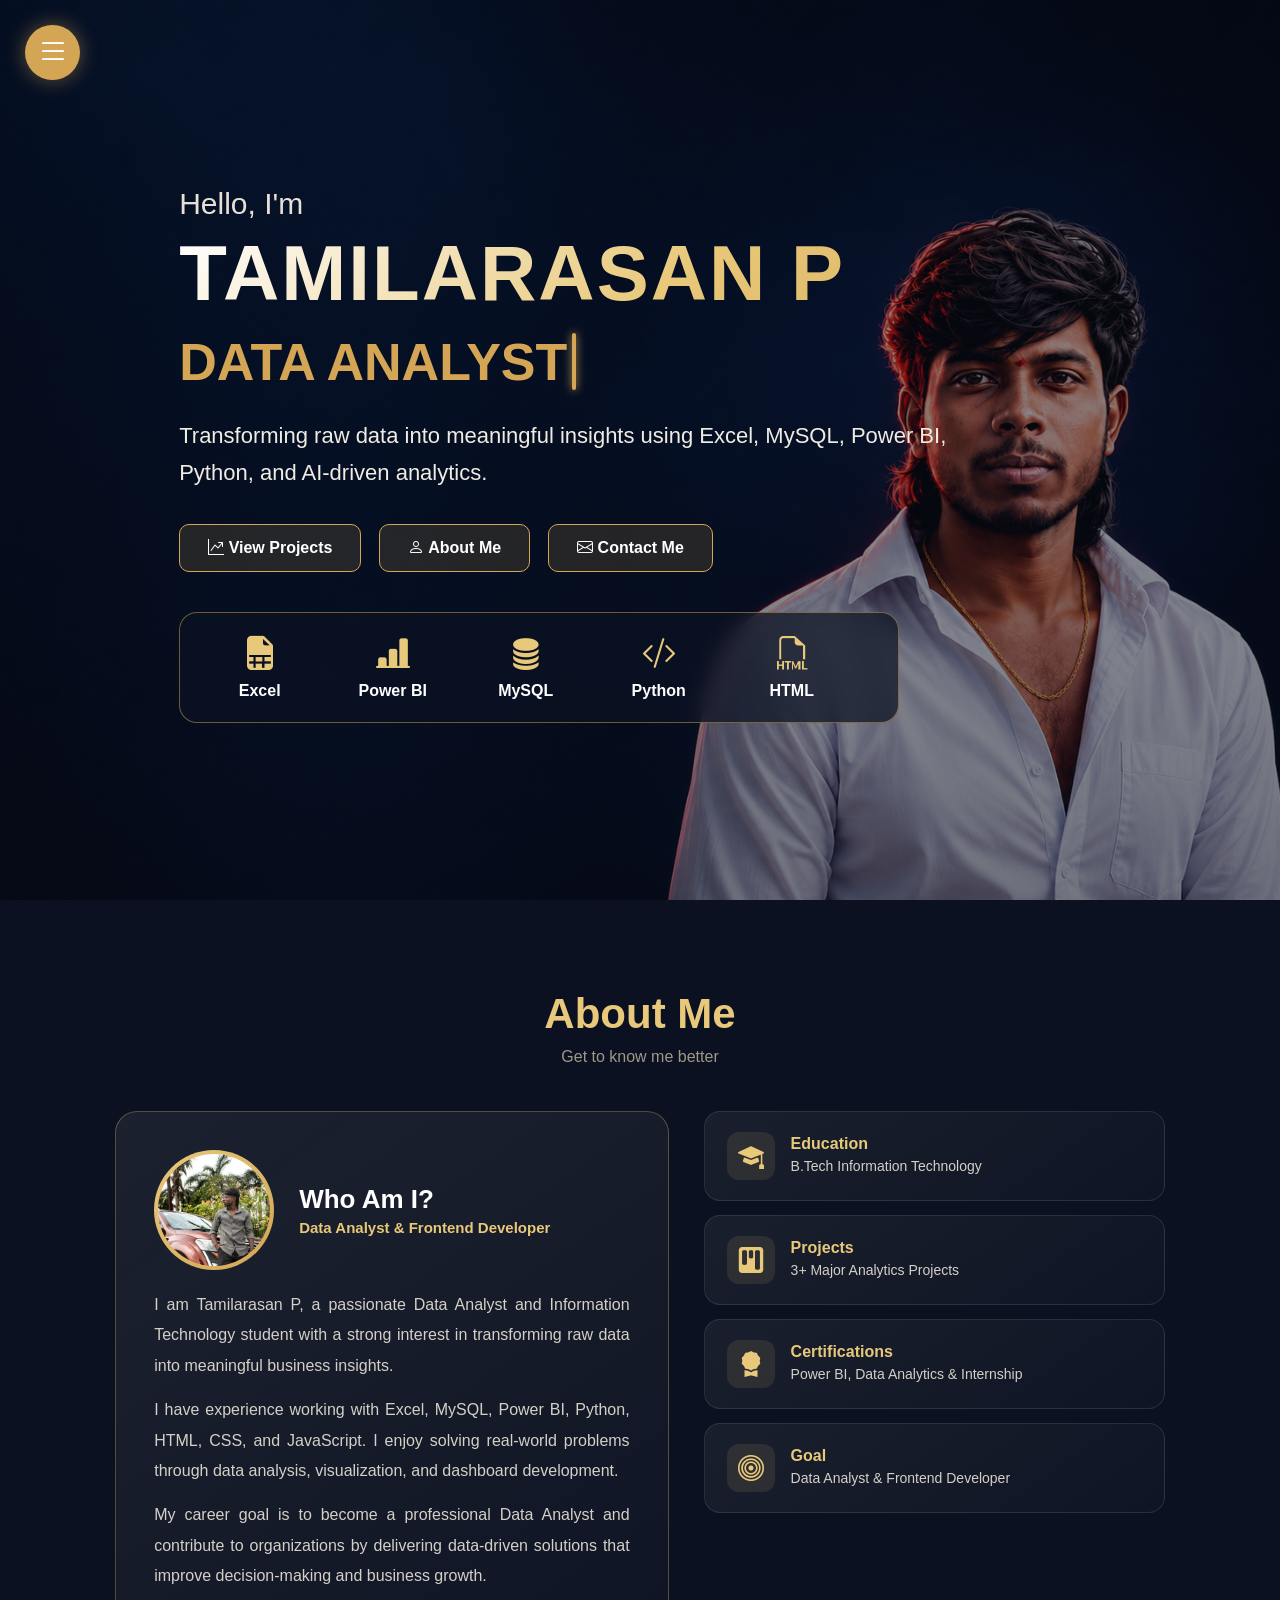
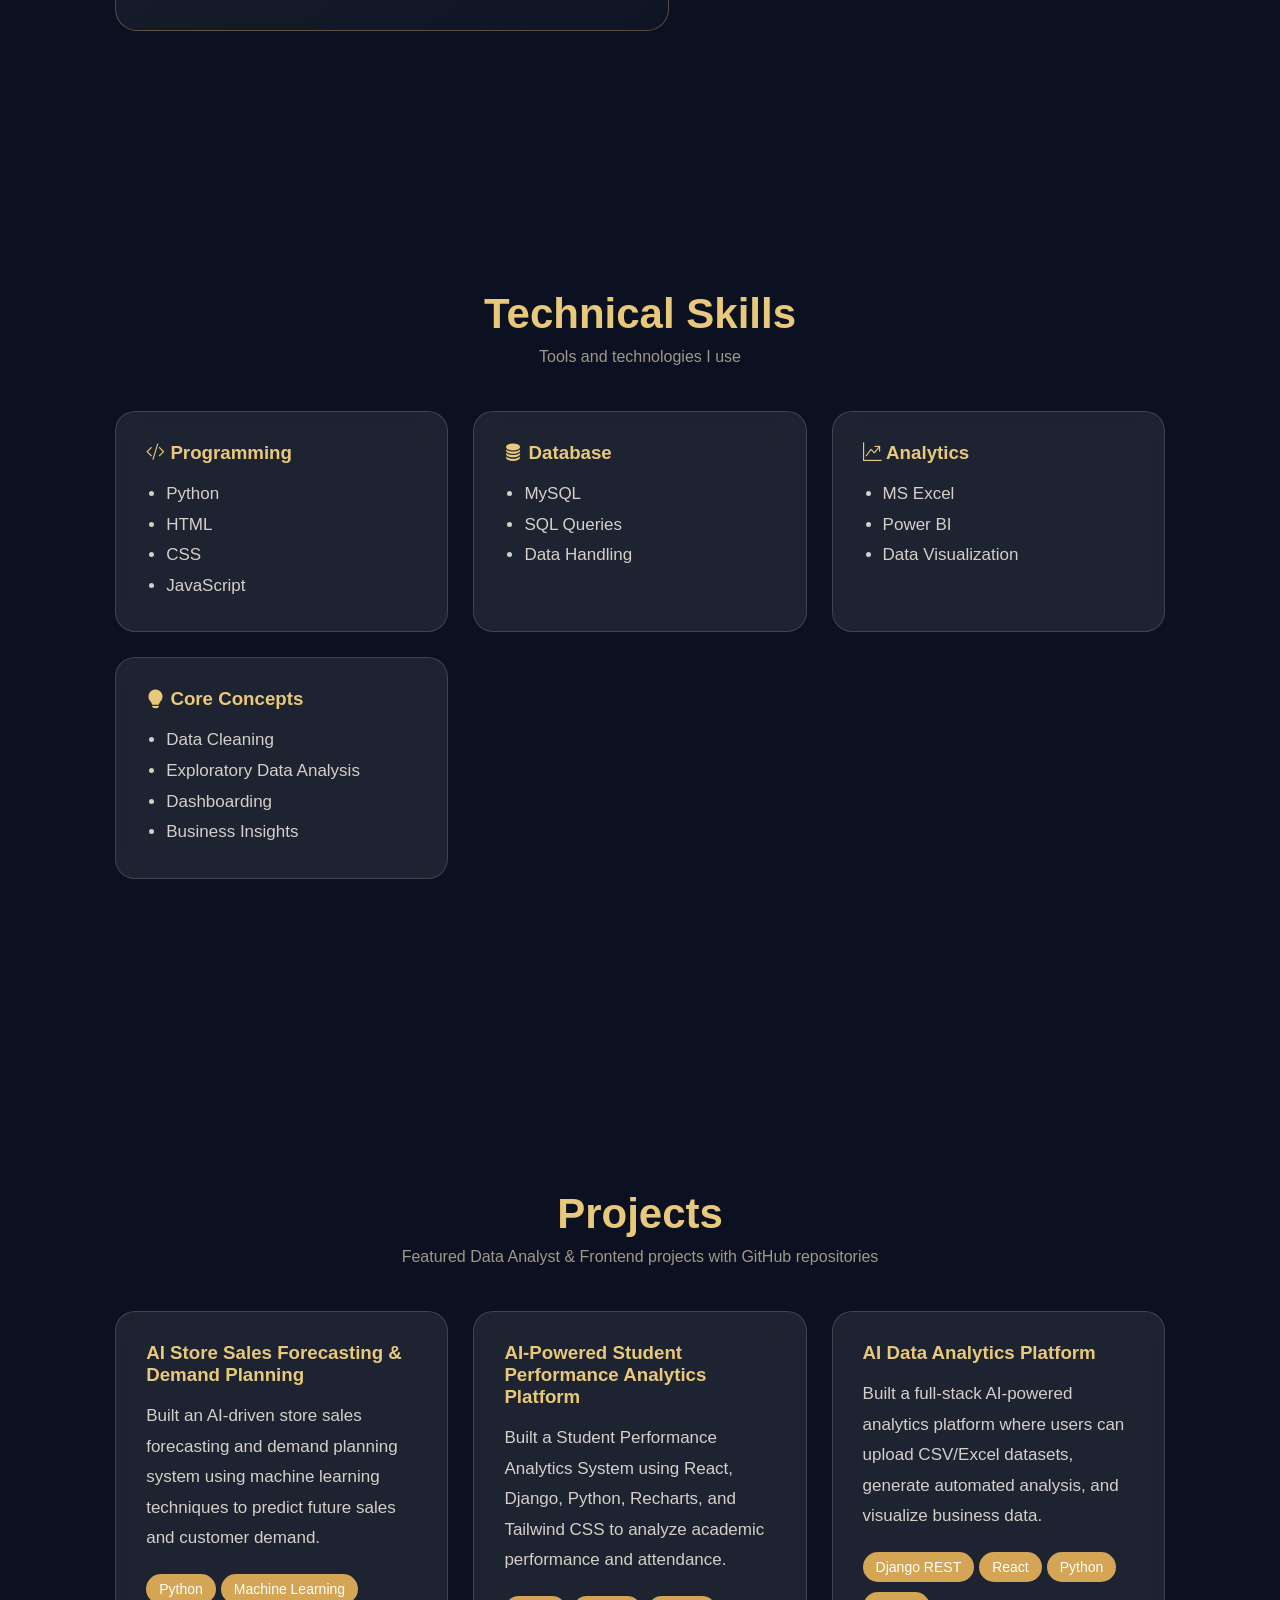
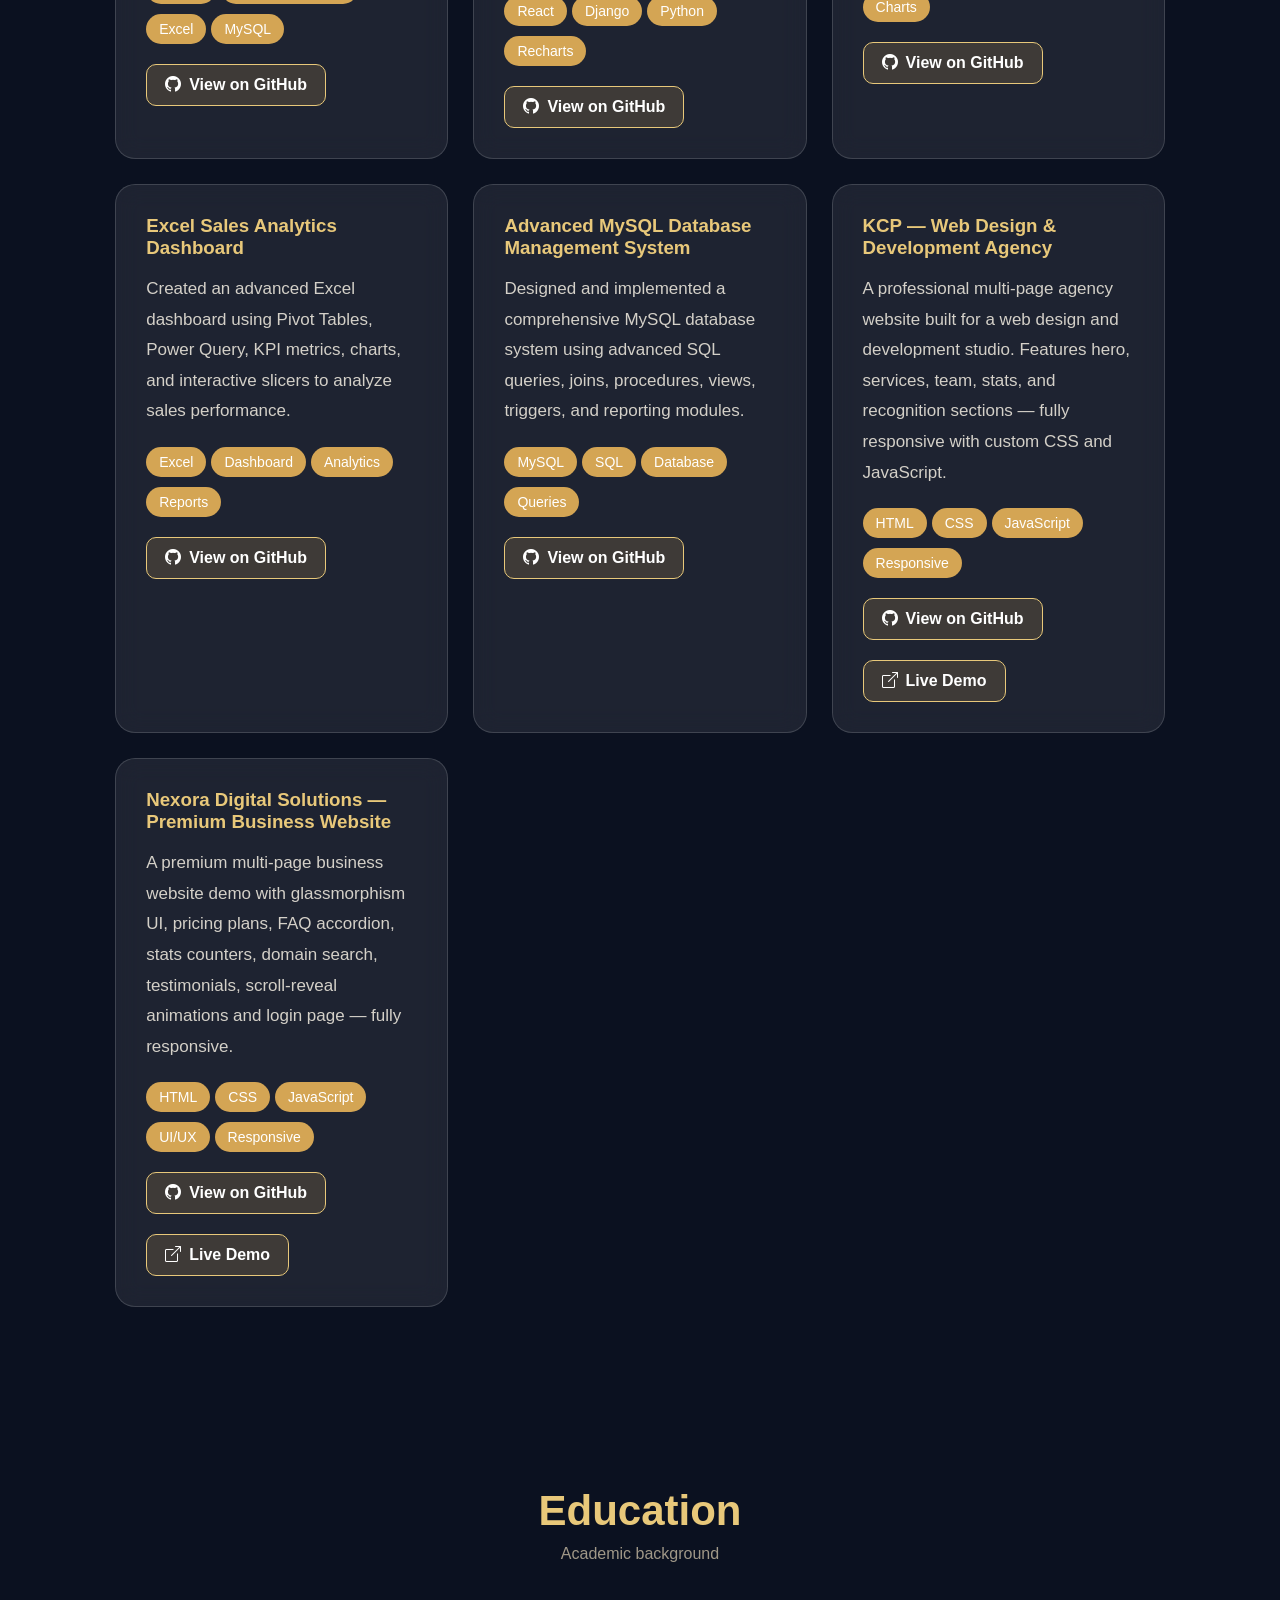
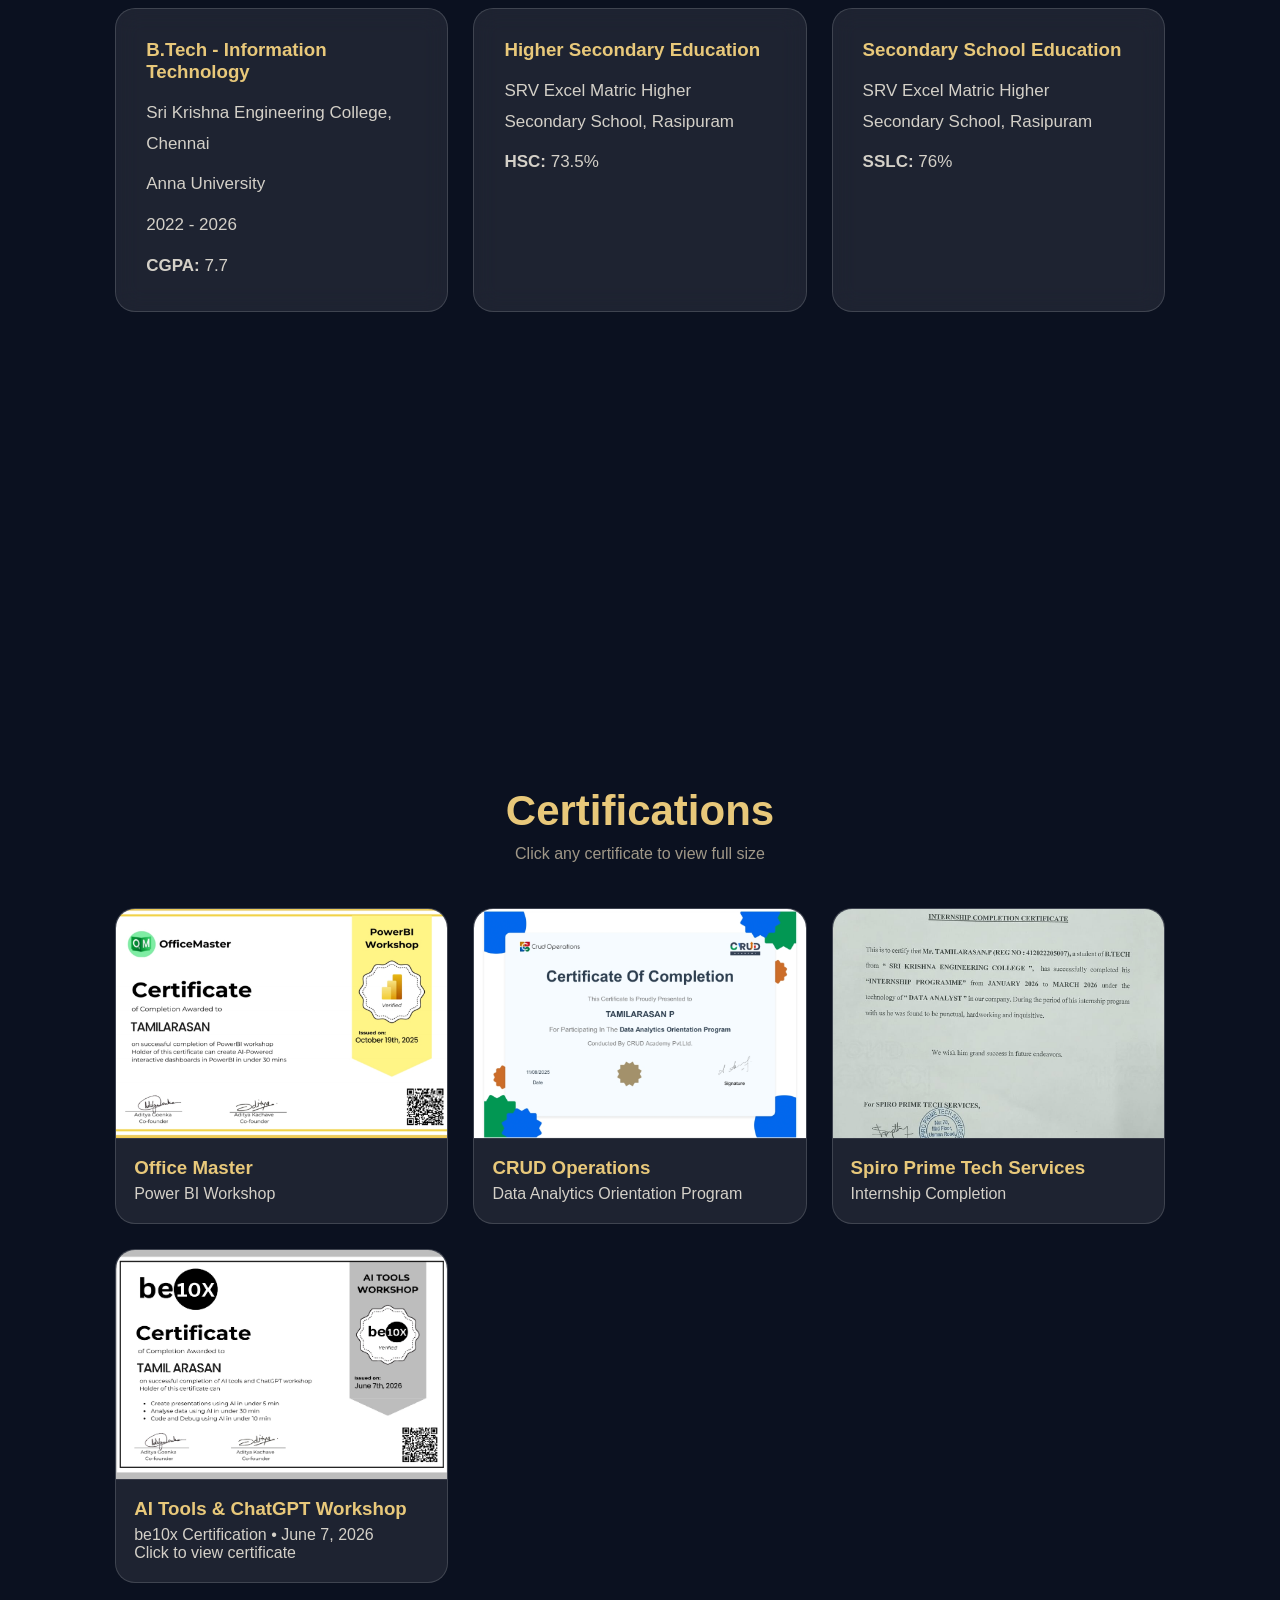
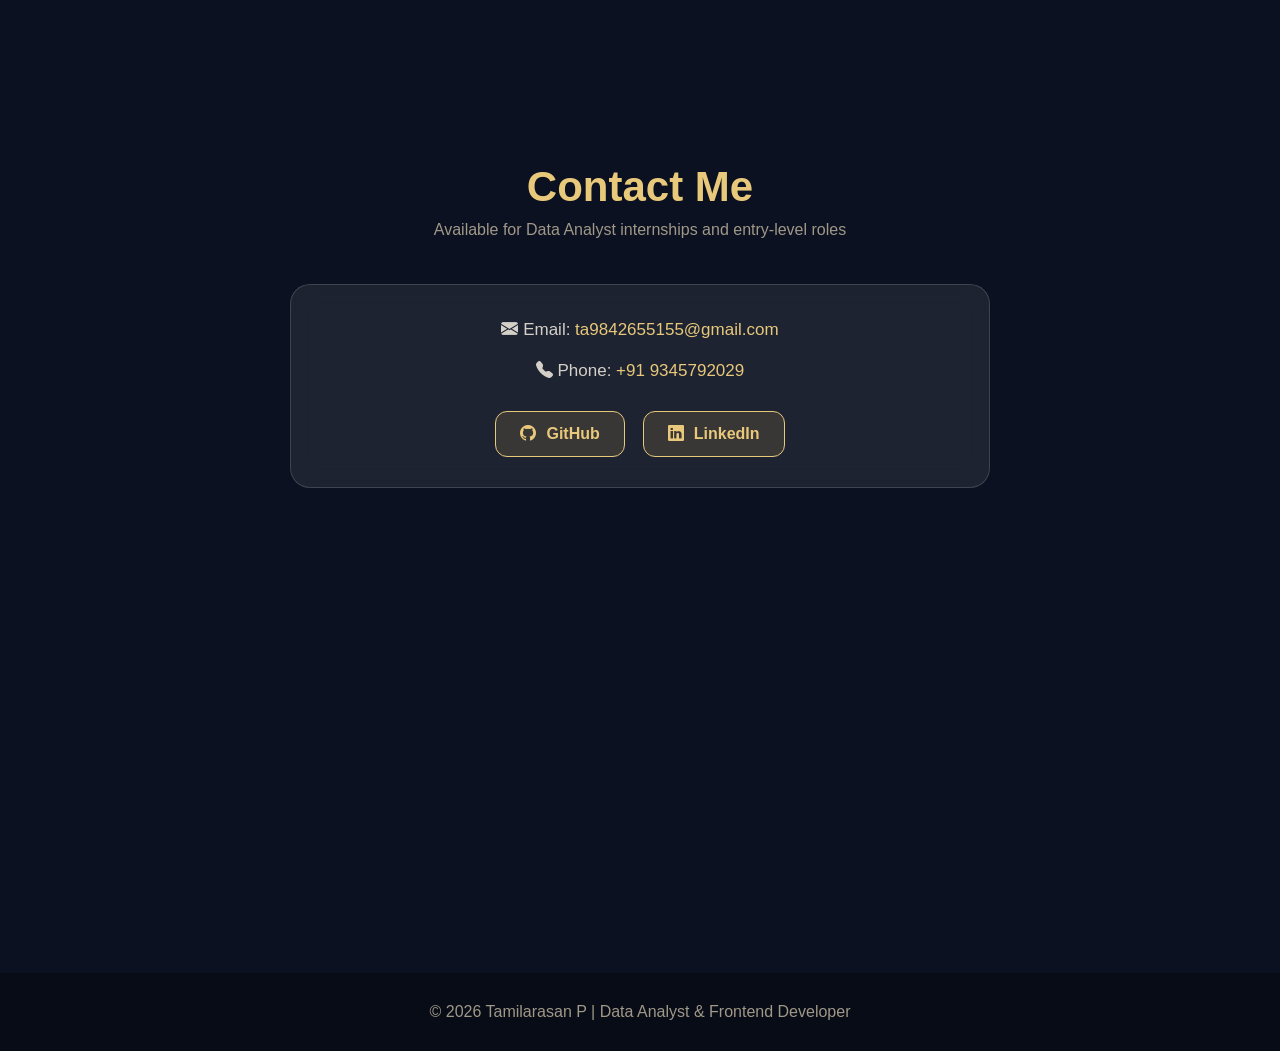
==== commit f5fe3fc0: "Rebrand portfolio with dark navy + gold theme, add hero animations, typewriter effect, and new proje" ====
--- a/index.html
+++ b/index.html
@@ -3,7 +3,7 @@
 <head>
   <meta charset="UTF-8" />
   <meta name="viewport" content="width=device-width, initial-scale=1.0" />
-  <title>Tamilarasan P | Data Analyst</title>
+  <title>Tamilarasan P | Data Analyst & Frontend Developer</title>
 
   <link href="https://cdn.jsdelivr.net/npm/bootstrap-icons@1.11.3/font/bootstrap-icons.css" rel="stylesheet" />
 
@@ -18,7 +18,7 @@
     html{scroll-behavior:smooth;}
 
     body{
-      background:#07111f;
+      background:#0b1120;
       color:white;
       overflow-x:hidden;
     }
@@ -36,13 +36,13 @@
       width:55px;
       height:55px;
       border-radius:50%;
-      background:#0d8cff;
+      background:#d4a554;
       display:flex;
       align-items:center;
       justify-content:center;
       cursor:pointer;
       z-index:3000;
-      box-shadow:0 0 20px rgba(0,140,255,.45);
+      box-shadow:0 0 20px rgba(212,165,84,.45);
     }
 
     .menu-btn i{
@@ -59,7 +59,7 @@
       height:100vh;
       background:rgba(5,12,24,.97);
       backdrop-filter:blur(14px);
-      border-right:1px solid rgba(0,200,255,.35);
+      border-right:1px solid rgba(232,200,122,.35);
       padding-top:105px;
       transition:.35s ease;
       z-index:2500;
@@ -87,7 +87,7 @@
 
     .navmenu a:hover,
     .navmenu a.active{
-      background:#0d8cff;
+      background:#d4a554;
       color:white;
       transform:translateX(5px);
     }
@@ -100,43 +100,165 @@
       justify-content:flex-start;
       padding:90px 8% 80px 14%;
       background:
-      linear-gradient(rgba(0,10,25,.42), rgba(0,10,25,.55)),
+      linear-gradient(rgba(10,15,30,.42), rgba(10,15,30,.55)),
       url("images/hero-bg.png");
       background-size:cover;
       background-position:center;
       background-repeat:no-repeat;
+      position:relative;
+      overflow:hidden;
+    }
+
+    .hero-bg-anim{
+      position:absolute;
+      inset:0;
+      pointer-events:none;
+      z-index:0;
+    }
+
+    .hero-bg-anim span{
+      position:absolute;
+      border-radius:50%;
+      opacity:0;
+      animation:floatUp var(--d) ease-in-out infinite;
+      animation-delay:var(--dd);
+    }
+
+    .hero-bg-anim .c1{
+      width:6px;height:6px;
+      background:rgba(212,165,84,.6);
+      left:5%;bottom:-10%;
+      --d:20s;--dd:0s;
+    }
+    .hero-bg-anim .c2{
+      width:10px;height:10px;
+      background:rgba(232,200,122,.5);
+      left:20%;bottom:-10%;
+      --d:25s;--dd:3s;
+    }
+    .hero-bg-anim .c3{
+      width:4px;height:4px;
+      background:rgba(212,165,84,.7);
+      left:35%;bottom:-10%;
+      --d:18s;--dd:5s;
+    }
+    .hero-bg-anim .c4{
+      width:14px;height:14px;
+      background:rgba(232,200,122,.4);
+      left:50%;bottom:-10%;
+      --d:28s;--dd:1s;
+    }
+    .hero-bg-anim .c5{
+      width:8px;height:8px;
+      background:rgba(212,165,84,.55);
+      left:65%;bottom:-10%;
+      --d:22s;--dd:6s;
+    }
+    .hero-bg-anim .c6{
+      width:5px;height:5px;
+      background:rgba(232,200,122,.65);
+      left:80%;bottom:-10%;
+      --d:19s;--dd:4s;
+    }
+    .hero-bg-anim .c7{
+      width:12px;height:12px;
+      background:rgba(212,165,84,.45);
+      left:92%;bottom:-10%;
+      --d:26s;--dd:2s;
+    }
+    .hero-bg-anim .c8{
+      width:7px;height:7px;
+      background:rgba(232,200,122,.55);
+      left:12%;bottom:-10%;
+      --d:23s;--dd:7s;
+    }
+    .hero-bg-anim .c9{
+      width:3px;height:3px;
+      background:rgba(212,165,84,.8);
+      left:45%;bottom:-10%;
+      --d:17s;--dd:3.5s;
+    }
+    .hero-bg-anim .c10{
+      width:9px;height:9px;
+      background:rgba(232,200,122,.5);
+      left:75%;bottom:-10%;
+      --d:24s;--dd:5.5s;
+    }
+
+    @keyframes floatUp{
+      0%{opacity:0;transform:translateY(0) scale(.3);}
+      15%{opacity:1;transform:translateY(0) scale(1);}
+      85%{opacity:1;}
+      100%{opacity:0;transform:translateY(-110vh) scale(.8);}
     }
 
     .hero-content{max-width:1000px; position:relative; z-index:5;}
-
-    .hero-content h4{
-      font-size:30px;
-      font-weight:400;
-      color:#e6eefc;
-      margin-bottom:12px;
-    }
 
     .hero-name{
       font-size:78px;
       line-height:1.05;
-      color:#fff;
       font-weight:900;
       letter-spacing:2px;
       margin-bottom:15px;
       white-space:nowrap;
+      background:linear-gradient(135deg, #fff 0%, #e8c87a 25%, #d4a554 50%, #e8c87a 75%, #fff 100%);
+      background-size:250% 250%;
+      -webkit-background-clip:text;
+      -webkit-text-fill-color:transparent;
+      background-clip:text;
+      animation:shimmer 5s ease-in-out infinite;
+    }
+
+    @keyframes shimmer{
+      0%{background-position:0% 50%;}
+      50%{background-position:100% 50%;}
+      100%{background-position:0% 50%;}
+    }
+
+    .hero-content h4{
+      font-size:30px;
+      font-weight:400;
+      color:#e8e0d4;
+      margin-bottom:12px;
+      animation:fadeUp .8s ease-out;
+    }
+
+    @keyframes fadeUp{
+      0%{opacity:0;transform:translateY(20px);}
+      100%{opacity:1;transform:translateY(0);}
     }
 
     .hero-content h2{
       font-size:52px;
-      color:#008cff;
+      color:#d4a554;
       font-weight:900;
       margin-bottom:24px;
-    }
+      min-height:1.2em;
+      display:flex;
+      align-items:center;
+      gap:3px;
+    }
+
+    #typing-text{display:inline-block;}
+
+    .cursor{
+      display:inline-block;
+      width:4px;
+      height:1.1em;
+      background:#d4a554;
+      margin-left:2px;
+      vertical-align:text-bottom;
+      animation:blink .7s step-end infinite;
+      border-radius:2px;
+      box-shadow:0 0 8px #d4a554;
+    }
+
+    @keyframes blink{50%{opacity:0;}}
 
     .hero-content p{
       font-size:22px;
       line-height:1.7;
-      color:#f0f6ff;
+      color:#f0ece4;
       max-width:780px;
     }
 
@@ -150,18 +272,18 @@
     .hero-buttons a{
       color:white;
       text-decoration:none;
-      border:1px solid #00aaff;
+      border:1px solid #d4a554;
       padding:14px 28px;
       border-radius:10px;
       font-weight:700;
-      background:rgba(0,140,255,.15);
+      background:rgba(212,165,84,.15);
       transition:.3s;
     }
 
     .hero-buttons a:hover{
-      background:#008cff;
+      background:#d4a554;
       transform:translateY(-4px);
-      box-shadow:0 0 20px rgba(0,140,255,.45);
+      box-shadow:0 0 20px rgba(212,165,84,.45);
     }
 
     .tool-box{
@@ -171,9 +293,9 @@
       gap:18px;
       padding:22px;
       max-width:720px;
-      border:1px solid rgba(0,170,255,.5);
+      border:1px solid rgba(212,165,84,.5);
       border-radius:18px;
-      background:rgba(0,20,45,.72);
+      background:rgba(12,18,35,.72);
       backdrop-filter:blur(10px);
     }
 
@@ -186,7 +308,7 @@
 
     .tool i{
       display:block;
-      color:#00c8ff;
+      color:#e8c87a;
       font-size:34px;
       margin-bottom:8px;
     }
@@ -206,19 +328,19 @@
       align-items:center;
       justify-content:center;
       border-radius:50%;
-      border:2px solid #00c8ff;
-      color:#00c8ff;
+      border:2px solid #e8c87a;
+      color:#e8c87a;
       font-size:28px;
       text-decoration:none;
-      background:rgba(0,20,45,.55);
+      background:rgba(12,18,35,.55);
       transition:.3s;
     }
 
     .hero-social a:hover{
-      background:#00c8ff;
-      color:#07111f;
+      background:#e8c87a;
+      color:#0b1120;
       transform:translateY(-5px);
-      box-shadow:0 0 20px rgba(0,200,255,.45);
+      box-shadow:0 0 20px rgba(232,200,122,.45);
     }
 
     .contact-social{
@@ -235,8 +357,8 @@
       gap:10px;
       text-decoration:none;
       color:white;
-      background:rgba(0,140,255,.15);
-      border:1px solid #00c8ff;
+      background:rgba(212,165,84,.15);
+      border:1px solid #e8c87a;
       padding:13px 24px;
       border-radius:12px;
       font-weight:700;
@@ -244,25 +366,25 @@
     }
 
     .contact-social a:hover{
-      background:#00c8ff;
-      color:#07111f;
+      background:#e8c87a;
+      color:#0b1120;
       transform:translateY(-4px);
     }
 
     /* COMMON */
     .section-title{
       text-align:center;
-      margin-bottom:50px;
+      margin-bottom:45px;
     }
 
     .section-title h2{
       font-size:42px;
-      color:#00c8ff;
+      color:#e8c87a;
     }
 
     .section-title p{
       margin-top:10px;
-      color:#b7c7d9;
+      color:#a09888;
     }
 
     .grid{
@@ -282,26 +404,29 @@
 
     .card:hover{
       transform:translateY(-8px);
-      border-color:#00c8ff;
+      border-color:#e8c87a;
     }
 
     .card h3{
-      color:#00c8ff;
+      color:#e8c87a;
       margin-bottom:15px;
     }
 
     .card p,
     .card li{
-      color:#d6e6ff;
+      color:#d4d0c8;
       line-height:1.8;
       font-size:17px;
     }
 
+    .card p{margin-bottom:10px;}
+    .card p:last-child{margin-bottom:0;}
+
     .card ul{margin-left:20px;}
 
     .tag{
       display:inline-block;
-      background:#0d8cff;
+      background:#d4a554;
       color:white;
       padding:7px 13px;
       border-radius:20px;
@@ -316,8 +441,8 @@
       margin-top:20px;
       color:white;
       text-decoration:none;
-      background:rgba(0,140,255,.18);
-      border:1px solid #00c8ff;
+      background:rgba(212,165,84,.18);
+      border:1px solid #e8c87a;
       padding:11px 18px;
       border-radius:10px;
       font-weight:700;
@@ -325,74 +450,134 @@
     }
 
     .project-link:hover{
-      background:#00c8ff;
-      color:#07111f;
+      background:#e8c87a;
+      color:#0b1120;
       transform:translateY(-3px);
-      box-shadow:0 0 18px rgba(0,200,255,.35);
+      box-shadow:0 0 18px rgba(232,200,122,.35);
     }
 
 
     /* ABOUT */
     .about-container{
       display:grid;
-      grid-template-columns:2fr 1fr;
-      gap:30px;
+      grid-template-columns:1.2fr 1fr;
+      gap:35px;
       align-items:stretch;
     }
 
     .about-card{
-      background:rgba(255,255,255,.08);
-      border:1px solid rgba(0,200,255,.35);
+      background:linear-gradient(145deg, rgba(255,255,255,.07), rgba(255,255,255,.02));
+      border:1px solid rgba(232,200,122,.3);
       border-radius:22px;
-      padding:35px;
-    }
-
-    .about-card h3{
-      color:#00c8ff;
-      margin-bottom:18px;
+      padding:38px;
+      display:flex;
+      flex-direction:column;
+      gap:20px;
+    }
+
+    .about-profile{
+      display:flex;
+      align-items:center;
+      gap:25px;
+    }
+
+    .about-img-wrapper{
+      position:relative;
+      width:120px;
+      height:120px;
+      flex-shrink:0;
+      border-radius:50%;
+      padding:4px;
+      background:linear-gradient(135deg, #e8c87a, #d4a554, #e8c87a);
+      background-size:200% 200%;
+      animation:gradientBorder 3s ease infinite;
+    }
+
+    @keyframes gradientBorder{
+      0%{background-position:0% 50%;}
+      50%{background-position:100% 50%;}
+      100%{background-position:0% 50%;}
+    }
+
+    .about-img-wrapper img{
+      width:100%;
+      height:100%;
+      border-radius:50%;
+      object-fit:cover;
+      background:#0b1120;
+    }
+
+    .about-intro h3{
       font-size:26px;
-    }
-
-    .about-card p{
-      color:#d6e6ff;
+      color:#fff;
+      margin-bottom:4px;
+    }
+
+    .about-intro .tagline{
+      color:#e8c87a;
+      font-size:15px;
+      font-weight:600;
+    }
+
+    .about-text p{
+      color:#d4d0c8;
       line-height:1.9;
-      margin-bottom:18px;
-      font-size:17px;
+      margin-bottom:14px;
+      font-size:16px;
       text-align:justify;
     }
+
+    .about-text p:last-child{margin-bottom:0;}
 
     .about-highlights{
       display:grid;
-      gap:20px;
+      gap:14px;
+      align-content:start;
     }
 
     .highlight-box{
-      background:rgba(255,255,255,.08);
-      border:1px solid rgba(255,255,255,.15);
-      border-radius:18px;
-      padding:24px;
+      background:linear-gradient(145deg, rgba(255,255,255,.06), rgba(255,255,255,.02));
+      border:1px solid rgba(255,255,255,.1);
+      border-radius:16px;
+      padding:20px 22px;
       transition:.3s;
+      display:flex;
+      align-items:center;
+      gap:16px;
     }
 
     .highlight-box:hover{
-      border-color:#00c8ff;
-      transform:translateY(-5px);
+      border-color:#e8c87a;
+      transform:translateX(6px);
+      box-shadow:0 0 25px rgba(232,200,122,.12);
+    }
+
+    .highlight-box i{
+      font-size:26px;
+      color:#e8c87a;
+      width:48px;
+      height:48px;
+      display:flex;
+      align-items:center;
+      justify-content:center;
+      background:rgba(232,200,122,.1);
+      border-radius:12px;
+      flex-shrink:0;
     }
 
     .highlight-box h3{
-      color:#00c8ff;
-      margin-bottom:10px;
-      font-size:20px;
-    }
-
-    .highlight-box p{color:#d6e6ff; line-height:1.7;}
+      color:#e8c87a;
+      font-size:16px;
+      margin-bottom:3px;
+    }
+
+    .highlight-box p{color:#d4d0c8; font-size:14px; line-height:1.5;}
 
     /* CERTIFICATES */
     .certificate-grid{
       display:grid;
       grid-template-columns:repeat(auto-fit,minmax(320px,1fr));
-      gap:30px;
-      margin-top:35px;
+      gap:25px;
     }
 
     .certificate-card{
@@ -406,8 +591,8 @@
 
     .certificate-card:hover{
       transform:translateY(-8px);
-      border-color:#00c8ff;
-      box-shadow:0 0 25px rgba(0,200,255,.25);
+      border-color:#e8c87a;
+      box-shadow:0 0 25px rgba(232,200,122,.25);
     }
 
     .certificate-card img{
@@ -419,12 +604,12 @@
 }
 
     .certificate-card h3{
-      color:#00c8ff;
+      color:#e8c87a;
       padding:18px 18px 6px;
     }
 
     .certificate-card p{
-      color:#d6e6ff;
+      color:#d4d0c8;
       padding:0 18px 20px;
     }
 
@@ -446,7 +631,7 @@
       max-height:90%;
       background:#fff;
       border-radius:10px;
-      box-shadow:0 0 35px rgba(0,200,255,.35);
+      box-shadow:0 0 35px rgba(232,200,122,.35);
     }
 
     .close-btn{
@@ -467,15 +652,15 @@
     }
 
     .contact-box a{
-      color:#00c8ff;
+      color:#e8c87a;
       text-decoration:none;
     }
 
     footer{
-      background:#050b14;
+      background:#070c16;
       text-align:center;
       padding:30px;
-      color:#b7c7d9;
+      color:#a09888;
     }
 
     @media(max-width:1100px){
@@ -497,8 +682,13 @@
       .hero-content h2{font-size:32px;}
       .hero-content h4{font-size:23px;}
       .hero-content p{font-size:17px;}
+      .about-img-wrapper{width:90px;height:90px;}
+      .about-card{padding:28px;}
+      .highlight-box{padding:16px 18px;}
       .tool{min-width:85px;}
-      .certificate-card img{height:190px;}
+      .card{padding:24px;}
+      .certificate-card img{height:180px;}
+      .certificate-grid{gap:20px;}
     }
   </style>
 </head>
@@ -522,10 +712,16 @@
   </nav>
 
   <section id="hero" class="hero">
+    <div class="hero-bg-anim">
+      <span class="c1"></span><span class="c2"></span><span class="c3"></span>
+      <span class="c4"></span><span class="c5"></span><span class="c6"></span>
+      <span class="c7"></span><span class="c8"></span><span class="c9"></span>
+      <span class="c10"></span>
+    </div>
     <div class="hero-content">
       <h4>Hello, I'm</h4>
       <h1 class="hero-name">TAMILARASAN&nbsp;P</h1>
-      <h2>DATA ANALYST</h2>
+      <h2><span id="typing-text"></span><span class="cursor"></span></h2>
       <p>
         Transforming raw data into meaningful insights using Excel,
         MySQL, Power BI, Python, and AI-driven analytics.
@@ -537,10 +733,6 @@
         <a href="#contact"><i class="bi bi-envelope"></i> Contact Me</a>
       </div>
 
-      <div class="hero-social">
-        <a href="https://github.com/Tamilarasa" target="_blank" title="GitHub"><i class="bi bi-github"></i></a>
-        <a href="https://www.linkedin.com/in/tamil-arasan-b05aba379" target="_blank" title="LinkedIn"><i class="bi bi-linkedin"></i></a>
-      </div>
 
       <div class="tool-box">
         <div class="tool"><i class="bi bi-file-earmark-spreadsheet-fill"></i>Excel</div>
@@ -560,34 +752,50 @@
 
     <div class="about-container">
       <div class="about-card">
-        <h3>Who Am I?</h3>
-        <p>
-          I am Tamilarasan P, a passionate Data Analyst and Information Technology student with a strong interest in transforming raw data into meaningful business insights.
-        </p>
-        <p>
-          I have experience working with Excel, MySQL, Power BI, Python, HTML, CSS, and JavaScript. I enjoy solving real-world problems through data analysis, visualization, and dashboard development.
-        </p>
-        <p>
-          My career goal is to become a professional Data Analyst and contribute to organizations by delivering data-driven solutions that improve decision-making and business growth.
-        </p>
+        <div class="about-profile">
+          <div class="about-img-wrapper">
+            <img src="images/profile.png" alt="Tamilarasan P">
+          </div>
+          <div class="about-intro">
+            <h3>Who Am I?</h3>
+            <p class="tagline">Data Analyst & Frontend Developer</p>
+          </div>
+        </div>
+        <div class="about-text">
+          <p>I am Tamilarasan P, a passionate Data Analyst and Information Technology student with a strong interest in transforming raw data into meaningful business insights.</p>
+          <p>I have experience working with Excel, MySQL, Power BI, Python, HTML, CSS, and JavaScript. I enjoy solving real-world problems through data analysis, visualization, and dashboard development.</p>
+          <p>My career goal is to become a professional Data Analyst and contribute to organizations by delivering data-driven solutions that improve decision-making and business growth.</p>
+        </div>
       </div>
 
       <div class="about-highlights">
         <div class="highlight-box">
-          <h3>🎓 Education</h3>
-          <p>B.Tech Information Technology</p>
+          <i class="bi bi-mortarboard-fill"></i>
+          <div>
+            <h3>Education</h3>
+            <p>B.Tech Information Technology</p>
+          </div>
         </div>
         <div class="highlight-box">
-          <h3>📊 Projects</h3>
-          <p>3+ Major Analytics Projects</p>
+          <i class="bi bi-kanban-fill"></i>
+          <div>
+            <h3>Projects</h3>
+            <p>3+ Major Analytics Projects</p>
+          </div>
         </div>
         <div class="highlight-box">
-          <h3>🏆 Certifications</h3>
-          <p>Power BI, Data Analytics & Internship</p>
+          <i class="bi bi-award-fill"></i>
+          <div>
+            <h3>Certifications</h3>
+            <p>Power BI, Data Analytics & Internship</p>
+          </div>
         </div>
         <div class="highlight-box">
-          <h3>💼 Goal</h3>
-          <p>Data Analyst</p>
+          <i class="bi bi-bullseye"></i>
+          <div>
+            <h3>Goal</h3>
+            <p>Data Analyst & Frontend Developer</p>
+          </div>
         </div>
       </div>
     </div>
@@ -622,7 +830,7 @@
   <section id="projects">
     <div class="section-title">
       <h2>Projects</h2>
-      <p>Featured Data Analyst projects with GitHub repositories</p>
+      <p>Featured Data Analyst & Frontend projects with GitHub repositories</p>
     </div>
 
     <div class="grid">
@@ -666,7 +874,23 @@
         <a class="project-link" href="https://github.com/Tamilarasa/SQL-main" target="_blank"><i class="bi bi-github"></i> View on GitHub</a>
       </div>
 
-      
+      <div class="card">
+        <h3>KCP — Web Design & Development Agency</h3>
+        <p>A professional multi-page agency website built for a web design and development studio. Features hero, services, team, stats, and recognition sections — fully responsive with custom CSS and JavaScript.</p>
+        <span class="tag">HTML</span><span class="tag">CSS</span><span class="tag">JavaScript</span><span class="tag">Responsive</span>
+        <br>
+        <a class="project-link" href="https://github.com/Tamilarasa/simplewebsite" target="_blank"><i class="bi bi-github"></i> View on GitHub</a>
+        <a class="project-link" href="https://tamilarasa.github.io/simplewebsite/" target="_blank"><i class="bi bi-box-arrow-up-right"></i> Live Demo</a>
+      </div>
+
+      <div class="card">
+        <h3>Nexora Digital Solutions — Premium Business Website</h3>
+        <p>A premium multi-page business website demo with glassmorphism UI, pricing plans, FAQ accordion, stats counters, domain search, testimonials, scroll-reveal animations and login page — fully responsive.</p>
+        <span class="tag">HTML</span><span class="tag">CSS</span><span class="tag">JavaScript</span><span class="tag">UI/UX</span><span class="tag">Responsive</span>
+        <br>
+        <a class="project-link" href="https://github.com/Tamilarasa/demowebsite2" target="_blank"><i class="bi bi-github"></i> View on GitHub</a>
+        <a class="project-link" href="https://tamilarasa.github.io/demowebsite2/" target="_blank"><i class="bi bi-box-arrow-up-right"></i> Live Demo</a>
+      </div>
     </div>
   </section>
 
@@ -756,7 +980,7 @@
   </section>
 
   <footer>
-    <p>© 2026 Tamilarasan P | Data Analyst Portfolio</p>
+    <p>© 2026 Tamilarasan P | Data Analyst & Frontend Developer</p>
   </footer>
 
   <script>
@@ -802,6 +1026,33 @@
         document.getElementById("modalImage").src = "";
       }
     });
+
+    const titles = ["DATA ANALYST", "FRONTEND DEVELOPER"];
+    let titleIndex = 0, charIndex = 0, isDeleting = false;
+    const el = document.getElementById("typing-text");
+
+    function typeEffect(){
+      const current = titles[titleIndex];
+      if(isDeleting){
+        el.textContent = current.substring(0, charIndex--);
+      } else {
+        el.textContent = current.substring(0, ++charIndex);
+      }
+
+      if(!isDeleting && charIndex === current.length){
+        setTimeout(() => { isDeleting = true; typeEffect(); }, 2000);
+        return;
+      }
+      if(isDeleting && charIndex === 0){
+        isDeleting = false;
+        titleIndex = (titleIndex + 1) % titles.length;
+        setTimeout(typeEffect, 400);
+        return;
+      }
+      setTimeout(typeEffect, isDeleting ? 40 : 90);
+    }
+
+    typeEffect();
   </script>
 </body>
 </html>
